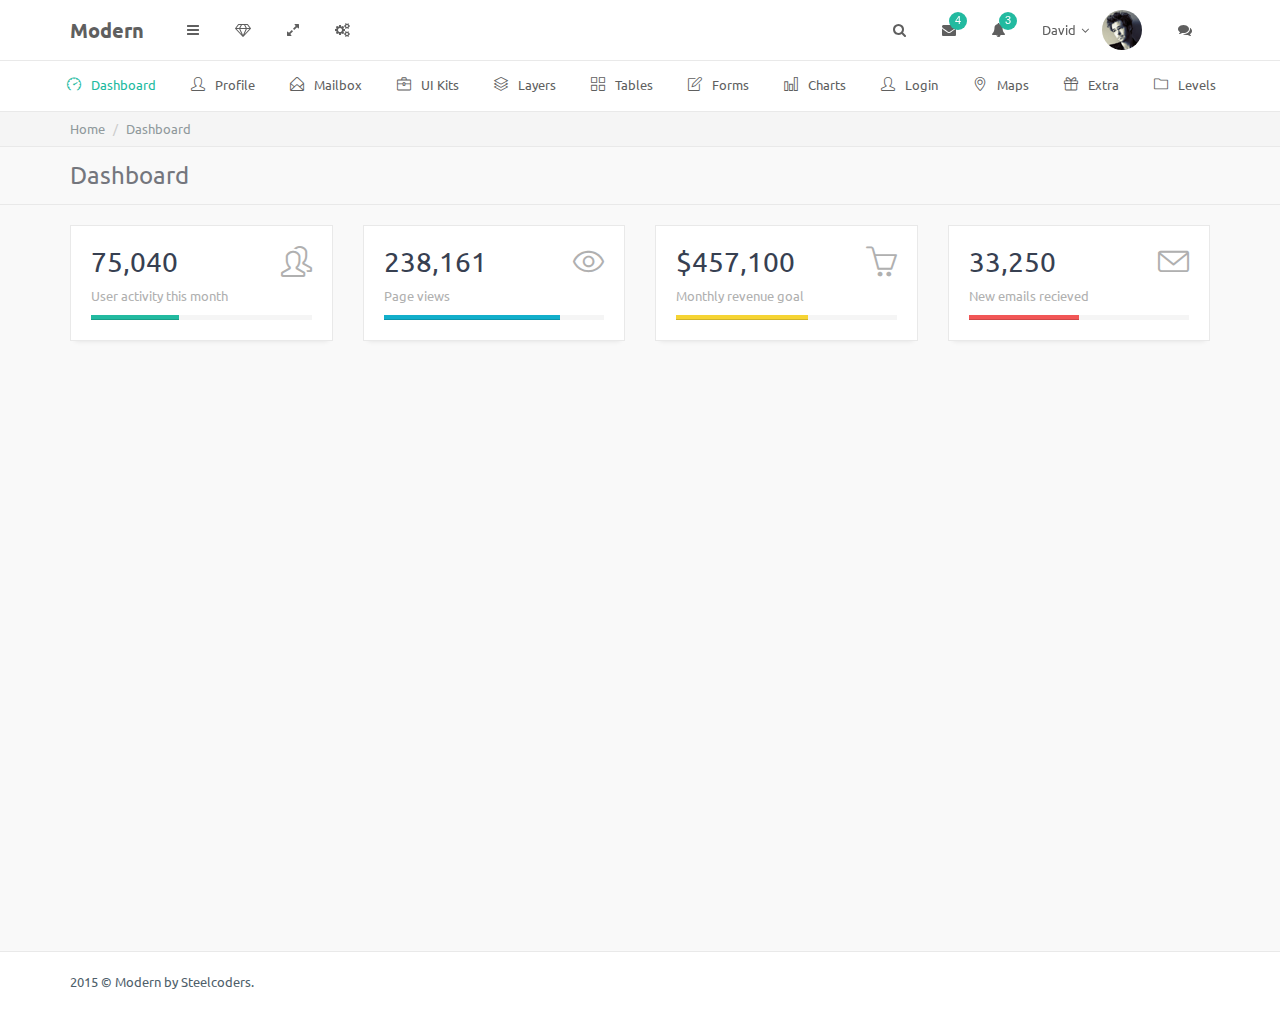
==== index.html @ be9f112f "first commit" ====
<!DOCTYPE html>
<html>
	
<!-- Mirrored from lambdathemes.in/admin2/index.html by HTTrack Website Copier/3.x [XR&CO'2013], Tue, 17 May 2016 01:55:20 GMT -->
<head>
		
		<!-- Title -->
		<title>Modern | Admin Dashboard Template</title>
		
		<meta content="width=device-width, initial-scale=1" name="viewport"/>
		<meta charset="UTF-8">
		<meta name="description" content="Admin Dashboard Template" />
		<meta name="keywords" content="admin,dashboard" />
		<meta name="author" content="Steelcoders" />
		
		<!-- Styles -->
		<link href='http://fonts.googleapis.com/css?family=Ubuntu:300,400,500,700' rel='stylesheet' type='text/css'>
		<link href="assets/plugins/pace-master/themes/blue/pace-theme-flash.css" rel="stylesheet"/>
		<link href="assets/plugins/uniform/css/uniform.default.min.css" rel="stylesheet"/>
		<link href="assets/plugins/bootstrap/css/bootstrap.min.css" rel="stylesheet" type="text/css"/>
		<link href="assets/plugins/fontawesome/css/font-awesome.css" rel="stylesheet" type="text/css"/>
		<link href="assets/plugins/line-icons/simple-line-icons.css" rel="stylesheet" type="text/css"/>	
		<link href="assets/plugins/waves/waves.min.css" rel="stylesheet" type="text/css"/>	
		<link href="assets/plugins/switchery/switchery.min.css" rel="stylesheet" type="text/css"/>
		<link href="assets/plugins/3d-bold-navigation/css/style.css" rel="stylesheet" type="text/css"/>
		<link href="assets/plugins/slidepushmenus/css/component.css" rel="stylesheet" type="text/css"/>	
		<link href="assets/plugins/weather-icons-master/css/weather-icons.min.css" rel="stylesheet" type="text/css"/>	
		<link href="assets/plugins/metrojs/MetroJs.min.css" rel="stylesheet" type="text/css"/>	
		<link href="assets/plugins/toastr/toastr.min.css" rel="stylesheet" type="text/css"/>	
			
		<!-- Theme Styles -->
		<link href="assets/css/modern.min.css" rel="stylesheet" type="text/css"/>
		<link href="assets/css/custom.css" rel="stylesheet" type="text/css"/>
		
		<script src="assets/plugins/3d-bold-navigation/js/modernizr.js"></script>
		
		
		<!-- HTML5 shim and Respond.js for IE8 support of HTML5 elements and media queries -->
		<!-- WARNING: Respond.js doesn't work if you view the page via file:// -->
		<!--[if lt IE 9]>
		<script src="https://oss.maxcdn.com/html5shiv/3.7.2/html5shiv.min.js"></script>
		<script src="https://oss.maxcdn.com/respond/1.4.2/respond.min.js"></script>
		<![endif]-->
		
	</head>
	<body class="page-header-fixed compact-menu page-horizontal-bar">
		<div class="overlay"></div>
		<nav class="cbp-spmenu cbp-spmenu-vertical cbp-spmenu-right" id="cbp-spmenu-s1">
			<h3><span class="pull-left">Chat</span><a href="javascript:void(0);" class="pull-right" id="closeRight"><i class="fa fa-times"></i></a></h3>
			<div class="slimscroll">
				<a href="javascript:void(0);" class="showRight2"><img src="assets/images/avatar2.png" alt=""><span>Sandra smith<small>Hi! How're you?</small></span></a>
				<a href="javascript:void(0);" class="showRight2"><img src="assets/images/avatar3.png" alt=""><span>Amily Lee<small>Hi! How're you?</small></span></a>
				<a href="javascript:void(0);" class="showRight2"><img src="assets/images/avatar4.png" alt=""><span>Christopher Palmer<small>Hi! How're you?</small></span></a>
				<a href="javascript:void(0);" class="showRight2"><img src="assets/images/avatar5.png" alt=""><span>Nick Doe<small>Hi! How're you?</small></span></a>
				<a href="javascript:void(0);" class="showRight2"><img src="assets/images/avatar2.png" alt=""><span>Sandra smith<small>Hi! How're you?</small></span></a>
				<a href="javascript:void(0);" class="showRight2"><img src="assets/images/avatar3.png" alt=""><span>Amily Lee<small>Hi! How're you?</small></span></a>
				<a href="javascript:void(0);" class="showRight2"><img src="assets/images/avatar4.png" alt=""><span>Christopher Palmer<small>Hi! How're you?</small></span></a>
				<a href="javascript:void(0);" class="showRight2"><img src="assets/images/avatar5.png" alt=""><span>Nick Doe<small>Hi! How're you?</small></span></a>
			</div>
		</nav>




		


		<form class="search-form" action="#" method="GET">
			<div class="input-group">
				<input type="text" name="search" class="form-control search-input" placeholder="Search...">
				<span class="input-group-btn">
					<button class="btn btn-default close-search waves-effect waves-button waves-classic" type="button"><i class="fa fa-times"></i></button>
				</span>
			</div><!-- Input Group -->
		</form><!-- Search Form -->
		<main class="page-content content-wrap">

			<!-- Navbar -->
			<div class="navbar">
				<div class="navbar-inner container">
					<div class="sidebar-pusher">
						<a href="javascript:void(0);" class="waves-effect waves-button waves-classic push-sidebar">
							<i class="fa fa-bars"></i>
						</a>
					</div>
					<div class="logo-box">
						<a href="index.html" class="logo-text"><span>Modern</span></a>
					</div><!-- Logo Box -->
					<div class="search-button">
						<a href="javascript:void(0);" class="waves-effect waves-button waves-classic show-search"><i class="fa fa-search"></i></a>
					</div>


					<!-- main nav -->
					<div class="topmenu-outer">
						<div class="top-menu">
							<ul class="nav navbar-nav navbar-left">
								<li>		
									<a href="javascript:void(0);" class="waves-effect waves-button waves-classic sidebar-toggle"><i class="fa fa-bars"></i></a>
								</li>
								<li>
									<a href="#cd-nav" class="waves-effect waves-button waves-classic cd-nav-trigger"><i class="fa fa-diamond"></i></a>
								</li>
								<li>		
									<a href="javascript:void(0);" class="waves-effect waves-button waves-classic toggle-fullscreen"><i class="fa fa-expand"></i></a>
								</li>
								<li class="dropdown">
									<a href="#" class="dropdown-toggle waves-effect waves-button waves-classic" data-toggle="dropdown">
										<i class="fa fa-cogs"></i>
									</a>
									<ul class="dropdown-menu dropdown-md dropdown-list theme-settings" role="menu">
										<li class="li-group">
											<ul class="list-unstyled">
												<li class="no-link" role="presentation">
													Fixed Header 
													<div class="ios-switch pull-right switch-md">
														<input type="checkbox" class="js-switch pull-right fixed-header-check" checked>
													</div>
												</li>
											</ul>
										</li>
										<li class="li-group">
											<ul class="list-unstyled">
												<li class="no-link" role="presentation">
													Fixed Sidebar 
													<div class="ios-switch pull-right switch-md">
														<input type="checkbox" class="js-switch pull-right fixed-sidebar-check">
													</div>
												</li>
												<li class="no-link" role="presentation">
													Toggle Sidebar 
													<div class="ios-switch pull-right switch-md">
														<input type="checkbox" class="js-switch pull-right toggle-sidebar-check">
													</div>
												</li>
												<li class="no-link" role="presentation">
													Compact Menu 
													<div class="ios-switch pull-right switch-md">
														<input type="checkbox" class="js-switch pull-right compact-menu-check" checked>
													</div>
												</li>
											</ul>
										</li>
										<li class="no-link"><button class="btn btn-default reset-options">Reset Options</button></li>
									</ul>
								</li>
							</ul>
							<ul class="nav navbar-nav navbar-right">
								<li>	
									<a href="javascript:void(0);" class="waves-effect waves-button waves-classic show-search"><i class="fa fa-search"></i></a>
								</li>
								<li class="dropdown">
									<a href="#" class="dropdown-toggle waves-effect waves-button waves-classic" data-toggle="dropdown"><i class="fa fa-envelope"></i><span class="badge badge-success pull-right">4</span></a>
									<ul class="dropdown-menu title-caret dropdown-lg" role="menu">
										<li><p class="drop-title">You have 4 new  messages !</p></li>
										<li class="dropdown-menu-list slimscroll messages">
											<ul class="list-unstyled">
												<li>
													<a href="#">
														<div class="msg-img"><div class="online on"></div><img class="img-circle" src="assets/images/avatar2.png" alt=""></div>
														<p class="msg-name">Sandra Smith</p>
														<p class="msg-text">Hey ! I'm working on your project</p>
														<p class="msg-time">3 minutes ago</p>
													</a>
												</li>
												<li>
													<a href="#">
														<div class="msg-img"><div class="online off"></div><img class="img-circle" src="assets/images/avatar4.png" alt=""></div>
														<p class="msg-name">Amily Lee</p>
														<p class="msg-text">Hi David !</p>
														<p class="msg-time">8 minutes ago</p>
													</a>
												</li>
												<li>
													<a href="#">
														<div class="msg-img"><div class="online off"></div><img class="img-circle" src="assets/images/avatar3.png" alt=""></div>
														<p class="msg-name">Christopher Palmer</p>
														<p class="msg-text">See you soon !</p>
														<p class="msg-time">56 minutes ago</p>
													</a>
												</li>
												<li>
													<a href="#">
														<div class="msg-img"><div class="online on"></div><img class="img-circle" src="assets/images/avatar5.png" alt=""></div>
														<p class="msg-name">Nick Doe</p>
														<p class="msg-text">Nice to meet you</p>
														<p class="msg-time">2 hours ago</p>
													</a>
												</li>
												<li>
													<a href="#">
														<div class="msg-img"><div class="online on"></div><img class="img-circle" src="assets/images/avatar2.png" alt=""></div>
														<p class="msg-name">Sandra Smith</p>
														<p class="msg-text">Hey ! I'm working on your project</p>
														<p class="msg-time">5 hours ago</p>
													</a>
												</li>
												<li>
													<a href="#">
														<div class="msg-img"><div class="online off"></div><img class="img-circle" src="assets/images/avatar4.png" alt=""></div>
														<p class="msg-name">Amily Lee</p>
														<p class="msg-text">Hi David !</p>
														<p class="msg-time">9 hours ago</p>
													</a>
												</li>
											</ul>
										</li>
										<li class="drop-all"><a href="#" class="text-center">All Messages</a></li>
									</ul>
								</li>
								<li class="dropdown">
									<a href="#" class="dropdown-toggle waves-effect waves-button waves-classic" data-toggle="dropdown"><i class="fa fa-bell"></i><span class="badge badge-success pull-right">3</span></a>
									<ul class="dropdown-menu title-caret dropdown-lg" role="menu">
										<li><p class="drop-title">You have 3 pending tasks !</p></li>
										<li class="dropdown-menu-list slimscroll tasks">
											<ul class="list-unstyled">
												<li>
													<a href="#">
														<div class="task-icon badge badge-success"><i class="icon-user"></i></div>
														<span class="badge badge-roundless badge-default pull-right">1min ago</span>
														<p class="task-details">New user registered.</p>
													</a>
												</li>
												<li>
													<a href="#">
														<div class="task-icon badge badge-danger"><i class="icon-energy"></i></div>
														<span class="badge badge-roundless badge-default pull-right">24min ago</span>
														<p class="task-details">Database error.</p>
													</a>
												</li>
												<li>
													<a href="#">
														<div class="task-icon badge badge-info"><i class="icon-heart"></i></div>
														<span class="badge badge-roundless badge-default pull-right">1h ago</span>
														<p class="task-details">Reached 24k likes</p>
													</a>
												</li>
											</ul>
										</li>
										<li class="drop-all"><a href="#" class="text-center">All Tasks</a></li>
									</ul>
								</li>
								<li class="dropdown">
									<a href="#" class="dropdown-toggle waves-effect waves-button waves-classic" data-toggle="dropdown">
										<span class="user-name">David<i class="fa fa-angle-down"></i></span>
										<img class="img-circle avatar" src="assets/images/avatar1.png" width="40" height="40" alt="">
									</a>
									<ul class="dropdown-menu dropdown-list" role="menu">
										<li role="presentation"><a href="profile.html"><i class="fa fa-user"></i>Profile</a></li>
										<li role="presentation"><a href="calendar.html"><i class="fa fa-calendar"></i>Calendar</a></li>
										<li role="presentation"><a href="inbox.html"><i class="fa fa-envelope"></i>Inbox<span class="badge badge-success pull-right">4</span></a></li>
										<li role="presentation" class="divider"></li>
										<li role="presentation"><a href="lock-screen.html"><i class="fa fa-lock"></i>Lock screen</a></li>
										<li role="presentation"><a href="login.html"><i class="fa fa-sign-out m-r-xs"></i>Log out</a></li>
									</ul>
								</li>
								<li>
									<a href="javascript:void(0);" class="waves-effect waves-button waves-classic" id="showRight">
										<i class="fa fa-comments"></i>
									</a>
								</li>
							</ul><!-- Nav -->
						</div><!-- Top Menu -->
					</div>
					<!-- main nav -->

				</div>
			</div>
			<!-- Navbar -->


			<!-- side navbar -->
			<div class="page-sidebar sidebar horizontal-bar">
				<div class="page-sidebar-inner">
					<ul class="menu accordion-menu">
						<li class="nav-heading"><span>Navigation</span></li>
						<li class="active"><a href="index.html"><span class="menu-icon icon-speedometer"></span><p>Dashboard</p></a></li>
						<li><a href="profile.html"><span class="menu-icon icon-user"></span><p>Profile</p></a></li>
						<li class="droplink"><a href="#"><span class="menu-icon icon-envelope-open"></span><p>Mailbox</p><span class="arrow"></span></a>
							<ul class="sub-menu">
								<li><a href="inbox.html">Inbox</a></li>
								<li><a href="message-view.html">View Message</a></li>
								<li><a href="compose.html">Compose</a></li>
							</ul>
						</li>
						<li class="nav-heading"><span>Features</span></li>
						<li class="droplink"><a href="#"><span class="menu-icon icon-briefcase"></span><p>UI Kits</p><span class="arrow"></span></a>
							<ul class="sub-menu">
								<li><a href="ui-alerts.html">Alerts</a></li>
								<li><a href="ui-buttons.html">Buttons</a></li>
								<li><a href="ui-icons.html">Icons</a></li>
								<li><a href="ui-typography.html">Typography</a></li>
								<li><a href="ui-notifications.html">Notifications</a></li>
								<li><a href="ui-grid.html">Grid</a></li>
								<li><a href="ui-tabs-accordions.html">Tabs &amp; Accordions</a></li>
								<li><a href="ui-modals.html">Modals</a></li>
								<li><a href="ui-panels.html">Panels</a></li>
								<li><a href="ui-progress.html">Progress Bars</a></li>
								<li><a href="ui-sliders.html">Sliders</a></li>
								<li><a href="ui-nestable.html">Nestable</a></li>
								<li><a href="ui-tree-view.html">Tree View</a></li>
							</ul>
						</li>
						<li class="droplink"><a href="#"><span class="menu-icon icon-layers"></span><p>Layers</p><span class="arrow"></span></a>
							<ul class="sub-menu">
								<li><a href="layout-blank.html">Blank Page</a></li>
								<li><a href="layout-fixed-sidebar.html">Fixed Menu</a></li>
								<li><a href="layout-static-header.html">Static Header</a></li>
								<li><a href="layout-collapsed-sidebar.html">Collapsed Sidebar</a></li>
								<li><a href="layout-large-menu.html">Large Menu</a></li>
							</ul>
						</li>
						<li class="droplink"><a href="#"><span class="menu-icon icon-grid"></span><p>Tables</p><span class="arrow"></span></a>
							<ul class="sub-menu">
								<li><a href="table-static.html">Static Tables</a></li>
								<li><a href="table-responsive.html">Responsive Tables</a></li>
								<li><a href="table-data.html">Data Tables</a></li>
							</ul>
						</li>
						<li class="droplink"><a href="#"><span class="menu-icon icon-note"></span><p>Forms</p><span class="arrow"></span></a>
							<ul class="sub-menu">
								<li><a href="form-elements.html">Form Elements</a></li>
								<li><a href="form-wizard.html">Form Wizard</a></li>
								<li><a href="form-upload.html">File Upload</a></li>
								<li><a href="form-image-crop.html">Image Crop</a></li>
								<li><a href="form-image-zoom.html">Image Zoom</a></li>
								<li><a href="form-select2.html">Select2</a></li>
								<li><a href="form-x-editable.html">X-editable</a></li>
							</ul>
						</li>
						<li class="droplink"><a href="#"><span class="menu-icon icon-bar-chart"></span><p>Charts</p><span class="arrow"></span></a>
							<ul class="sub-menu">
								<li><a href="charts-sparkline.html">Sparkline</a></li>
								<li><a href="charts-rickshaw.html">Rickshaw</a></li>
								<li><a href="charts-morris.html">Morris</a></li>
								<li><a href="charts-flotchart.html">Flotchart</a></li>
								<li><a href="charts-chartjs.html">Chart.js</a></li>
							</ul>
						</li>
						<li class="droplink"><a href="#"><span class="menu-icon icon-user"></span><p>Login</p><span class="arrow"></span></a>
							<ul class="sub-menu">
								<li><a href="login.html">Login Form</a></li>
								<li><a href="login-alt.html">Login Alt</a></li>
								<li><a href="register.html">Register Form</a></li>
								<li><a href="register-alt.html">Register Alt</a></li>
								<li><a href="forgot.html">Forgot Password</a></li>
								<li><a href="lock-screen.html">Lock Screen</a></li>
							</ul>
						</li>
						<li class="droplink"><a href="#"><span class="menu-icon icon-pointer"></span><p>Maps</p><span class="arrow"></span></a>
							<ul class="sub-menu">
								<li><a href="maps-google.html">Google Maps</a></li>
								<li><a href="maps-vector.html">Vector Maps</a></li>
							</ul>
						</li>
						<li class="droplink"><a href="#"><span class="menu-icon icon-present"></span><p>Extra</p><span class="arrow"></span></a>
							<ul class="sub-menu">
								<li><a href="404.html">404 Page</a></li>
								<li><a href="500.html">500 Page</a></li>
								<li><a href="invoice.html">Invoice</a></li>
								<li><a href="calendar.html">Calendar</a></li>
								<li><a href="faq.html">FAQ</a></li>
								<li><a href="todo.html">Todo</a></li>
								<li><a href="pricing-tables.html">Pricing Tables</a></li>
								<li><a href="shop.html">Shop</a></li>
								<li><a href="gallery.html">Gallery</a></li>
								<li><a href="timeline.html">Timeline</a></li>
								<li><a href="search.html">Search Results</a></li>
								<li><a href="coming-soon.html">Coming Soon</a></li>
								<li><a href="contact.html">Contact</a></li>
							</ul>
						</li>
						<li class="droplink"><a href="#"><span class="menu-icon icon-folder"></span><p>Levels</p><span class="arrow"></span></a>
							<ul class="sub-menu">
								<li class="droplink"><a href="#"><p>Level 1.1</p><span class="arrow"></span></a>
									<ul class="sub-menu">
										<li class="droplink"><a href="#"><p>Level 2.1</p><span class="arrow"></span></a>
											<ul class="sub-menu">
												<li><a href="#">Level 3.1</a></li>
											</ul>
										</li>
										<li><a href="#">Level 2.2</a></li>
									</ul>
								</li>
								<li><a href="#">Level 1.2</a></li>
							</ul>
						</li>
					</ul>
				</div>
				<!-- Page Sidebar Inner -->
			</div>
			<!-- side navbar -->


			<!-- Page Sidebar -->
			<div class="page-inner">
				<div class="page-breadcrumb">
					<ol class="breadcrumb container">
						<li><a href="index.html">Home</a></li>
						<li class="active">Dashboard</li>
					</ol>
				</div>
				<div class="page-title">
					<div class="container">
						<h3>Dashboard</h3>
					</div>
				</div>
			<!-- Page Sidebar -->


			<!-- Main Wrapper -->
			<!-- Dashbord 4 rows content -->
			<div id="main-wrapper" class="container">
				<div class="row">
					<div class="col-lg-3 col-md-6">
						<div class="panel info-box panel-white">
							<div class="panel-body">
								<div class="info-box-stats">
									<p class="counter">107,200</p>
									<span class="info-box-title">User activity this month</span>
								</div>
								<div class="info-box-icon">
									<i class="icon-users"></i>
								</div>
								<div class="info-box-progress">
									<div class="progress progress-xs progress-squared bs-n">
										<div class="progress-bar progress-bar-success" role="progressbar" aria-valuenow="40" aria-valuemin="0" aria-valuemax="100" style="width: 40%">
										</div>
									</div>
								</div>
							</div>
						</div>
					</div>
					<div class="col-lg-3 col-md-6">
						<div class="panel info-box panel-white">
							<div class="panel-body">
								<div class="info-box-stats">
									<p class="counter">340,230</p>
									<span class="info-box-title">Page views</span>
								</div>
								<div class="info-box-icon">
									<i class="icon-eye"></i>
								</div>
								<div class="info-box-progress">
									<div class="progress progress-xs progress-squared bs-n">
										<div class="progress-bar progress-bar-info" role="progressbar" aria-valuenow="80" aria-valuemin="0" aria-valuemax="100" style="width: 80%">
										</div>
									</div>
								</div>
							</div>
						</div>
					</div>
					<div class="col-lg-3 col-md-6">
						<div class="panel info-box panel-white">
							<div class="panel-body">
								<div class="info-box-stats">
									<p>$<span class="counter">653,000</span></p>
									<span class="info-box-title">Monthly revenue goal</span>
								</div>
								<div class="info-box-icon">
									<i class="icon-basket"></i>
								</div>
								<div class="info-box-progress">
									<div class="progress progress-xs progress-squared bs-n">
										<div class="progress-bar progress-bar-warning" role="progressbar" aria-valuenow="60" aria-valuemin="0" aria-valuemax="100" style="width: 60%">
										</div>
									</div>
								</div>
							</div>
						</div>
					</div>
					<div class="col-lg-3 col-md-6">
						<div class="panel info-box panel-white">
							<div class="panel-body">
								<div class="info-box-stats">
									<p class="counter">47,500</p>
									<span class="info-box-title">New emails recieved</span>
								</div>
								<div class="info-box-icon">
									<i class="icon-envelope"></i>
								</div>
								<div class="info-box-progress">
									<div class="progress progress-xs progress-squared bs-n">
										<div class="progress-bar progress-bar-danger" role="progressbar" aria-valuenow="50" aria-valuemin="0" aria-valuemax="100" style="width: 50%">
										</div>
									</div>
								</div>
							</div>
						</div>
					</div>
				</div>
			</div>
			<!-- Dashbord 4 rows content -->
			<!-- Main Wrapper -->



			<!-- <footer></footer> -->
			<div class="page-footer">
				<div class="container">
					<p class="no-s">2015 &copy; Modern by Steelcoders.</p>
				</div>
			</div>
			<!-- footer -->

			</div>
			<!-- Page Inner -->
			</main>
			<!-- Page Content -->


	

		<!-- Javascripts -->
		<script src="assets/plugins/jquery/jquery-2.1.4.min.js"></script>
		<script src="assets/plugins/jquery-ui/jquery-ui.min.js"></script>
		<script src="assets/plugins/pace-master/pace.min.js"></script>
		<script src="assets/plugins/jquery-blockui/jquery.blockui.js"></script>
		<script src="assets/plugins/bootstrap/js/bootstrap.min.js"></script>
		<script src="assets/plugins/jquery-slimscroll/jquery.slimscroll.min.js"></script>
		<script src="assets/plugins/switchery/switchery.min.js"></script>
		<script src="assets/plugins/uniform/jquery.uniform.min.js"></script>
		<script src="assets/plugins/classie/classie.js"></script>
		<script src="assets/plugins/waves/waves.min.js"></script>
		<script src="assets/plugins/3d-bold-navigation/js/main.js"></script>
		<script src="assets/plugins/waypoints/jquery.waypoints.min.js"></script>
		<script src="assets/plugins/jquery-counterup/jquery.counterup.min.js"></script>
		<script src="assets/plugins/toastr/toastr.min.js"></script>
		<script src="assets/plugins/flot/jquery.flot.min.js"></script>
		<script src="assets/plugins/flot/jquery.flot.time.min.js"></script>
		<script src="assets/plugins/flot/jquery.flot.symbol.min.js"></script>
		<script src="assets/plugins/flot/jquery.flot.resize.min.js"></script>
		<script src="assets/plugins/flot/jquery.flot.tooltip.min.js"></script>
		<script src="assets/plugins/curvedlines/curvedLines.js"></script>
		<script src="assets/plugins/metrojs/MetroJs.min.js"></script>
		<script src="assets/js/modern.min.js"></script>
		<script src="assets/js/pages/dashboard.js"></script>
		
	</body>

<!-- Mirrored from lambdathemes.in/admin2/index.html by HTTrack Website Copier/3.x [XR&CO'2013], Tue, 17 May 2016 01:56:05 GMT -->
</html>
---- assets/plugins/pace-master/themes/blue/pace-theme-flash.css ----
/* This is a compiled file, you should be editing the file in the templates directory */
.pace {
  -webkit-pointer-events: none;
  pointer-events: none;
  -webkit-user-select: none;
  -moz-user-select: none;
  user-select: none;
}

.pace-inactive {
  display: none;
}

.pace .pace-progress {
  background: #2299dd;
  position: fixed;
  z-index: 2000;
  top: 0;
  right: 100%;
  width: 100%;
  height: 2px;
}

.pace .pace-progress-inner {
  display: block;
  position: absolute;
  right: 0px;
  width: 100px;
  height: 100%;
  box-shadow: 0 0 10px #2299dd, 0 0 5px #2299dd;
  opacity: 1.0;
  -webkit-transform: rotate(3deg) translate(0px, -4px);
  -moz-transform: rotate(3deg) translate(0px, -4px);
  -ms-transform: rotate(3deg) translate(0px, -4px);
  -o-transform: rotate(3deg) translate(0px, -4px);
  transform: rotate(3deg) translate(0px, -4px);
}

.pace .pace-activity {
  display: block;
  position: fixed;
  z-index: 2000;
  top: 15px;
  right: 15px;
  width: 14px;
  height: 14px;
  border: solid 2px transparent;
  border-top-color: #2299dd;
  border-left-color: #2299dd;
  border-radius: 10px;
  -webkit-animation: pace-spinner 400ms linear infinite;
  -moz-animation: pace-spinner 400ms linear infinite;
  -ms-animation: pace-spinner 400ms linear infinite;
  -o-animation: pace-spinner 400ms linear infinite;
  animation: pace-spinner 400ms linear infinite;
}

@-webkit-keyframes pace-spinner {
  0% { -webkit-transform: rotate(0deg); transform: rotate(0deg); }
  100% { -webkit-transform: rotate(360deg); transform: rotate(360deg); }
}
@-moz-keyframes pace-spinner {
  0% { -moz-transform: rotate(0deg); transform: rotate(0deg); }
  100% { -moz-transform: rotate(360deg); transform: rotate(360deg); }
}
@-o-keyframes pace-spinner {
  0% { -o-transform: rotate(0deg); transform: rotate(0deg); }
  100% { -o-transform: rotate(360deg); transform: rotate(360deg); }
}
@-ms-keyframes pace-spinner {
  0% { -ms-transform: rotate(0deg); transform: rotate(0deg); }
  100% { -ms-transform: rotate(360deg); transform: rotate(360deg); }
}
@keyframes pace-spinner {
  0% { transform: rotate(0deg); transform: rotate(0deg); }
  100% { transform: rotate(360deg); transform: rotate(360deg); }
}
---- assets/plugins/uniform/css/uniform.default.min.css ----
div.selector,div.selector span,div.checker span,div.radio span,div.uploader,div.uploader span.action,div.button,div.button span{background-image:url("../images/sprite.png");background-repeat:no-repeat;-webkit-font-smoothing:antialiased}div.selector,div.checker,div.button,div.radio,div.uploader{display:-moz-inline-box;display:inline-block;*display:inline;zoom:1;vertical-align:middle}div.selector:focus,div.checker:focus,div.button:focus,div.radio:focus,div.uploader:focus{outline:0}div.selector,div.selector *,div.radio,div.radio *,div.checker,div.checker *,div.uploader,div.uploader *,div.button,div.button *{margin:0;padding:0}.highContrastDetect{background:url("../images/bg-input.png") repeat-x 0 0;width:0px;height:0px}input.uniform-input,select.uniform-multiselect,textarea.uniform{padding:3px;background:url("../images/bg-input.png") repeat-x 0 0;outline:0}input.uniform-input.active,select.uniform-multiselect.active,textarea.uniform.active{background:url("../images/bg-input-focus.png") repeat-x 0 0}div.checker input,input[type="search"],input[type="search"]:active{-moz-appearance:none;-webkit-appearance:none}div.selector{background-position:0 -130px;line-height:26px;height:26px;padding:0 0 0 10px;position:relative;overflow:hidden}div.selector span{text-overflow:ellipsis;display:block;overflow:hidden;white-space:nowrap;background-position:right 0;height:26px;line-height:26px;padding-right:25px;cursor:pointer;width:100%;display:block}div.selector.fixedWidth{width:190px}div.selector.fixedWidth span{width:155px}div.selector select{opacity:0;filter:alpha(opacity=0);-moz-opacity:0;border:none;background:none;position:absolute;height:22px;top:2px;left:0px;width:100%}div.selector.active{background-position:0 -156px}div.selector.active span{background-position:right -26px}div.selector.hover,div.selector.focus{background-position:0 -182px}div.selector.hover span,div.selector.focus span{background-position:right -52px}div.selector.hover.active,div.selector.focus.active{background-position:0 -208px}div.selector.hover.active span,div.selector.focus.active span{background-position:right -78px}div.selector.disabled,div.selector.disabled.active{background-position:0 -234px}div.selector.disabled span,div.selector.disabled.active span{background-position:right -104px}div.checker{position:relative}div.checker,div.checker span,div.checker input{width:19px;height:19px}div.checker span{display:-moz-inline-box;display:inline-block;*display:inline;zoom:1;text-align:center;background-position:0 -260px}div.checker span.checked{background-position:-76px -260px}div.checker input{opacity:0;filter:alpha(opacity=0);-moz-opacity:0;border:none;background:none;display:-moz-inline-box;display:inline-block;*display:inline;zoom:1}div.checker.active span{background-position:-19px -260px}div.checker.active span.checked{background-position:-95px -260px}div.checker.hover span,div.checker.focus span{background-position:-38px -260px}div.checker.hover span.checked,div.checker.focus span.checked{background-position:-114px -260px}div.checker.hover.active span,div.checker.focus.active span{background-position:-57px -260px}div.checker.hover.active span.checked,div.checker.focus.active span.checked{background-position:-133px -260px}div.checker.disabled,div.checker.disabled.active{background-position:-152px -260px}div.checker.disabled span.checked,div.checker.disabled.active span.checked{background-position:-171px -260px}div.radio{position:relative}div.radio,div.radio span,div.radio input{width:18px;height:18px}div.radio span{display:-moz-inline-box;display:inline-block;*display:inline;zoom:1;text-align:center;background-position:0 -279px}div.radio span.checked{background-position:-72px -279px}div.radio input{opacity:0;filter:alpha(opacity=0);-moz-opacity:0;border:none;background:none;display:-moz-inline-box;display:inline-block;*display:inline;zoom:1;text-align:center}div.radio.active span{background-position:-18px -18px -279px}div.radio.active span.checked{background-position:-90px -279px}div.radio.hover span,div.radio.focus span{background-position:-36px -36px -279px}div.radio.hover span.checked,div.radio.focus span.checked{background-position:-108px -279px}div.radio.hover.active span,div.radio.focus.active span{background-position:-54px -279px}div.radio.hover.active span.checked,div.radio.focus.active span.checked{background-position:-126px -279px}div.radio.disabled span,div.radio.disabled.active span{background-position:-144px -279px}div.radio.disabled span.checked,div.radio.disabled.active span.checked{background-position:-162px -279px}div.uploader{background-position:0 -297px;height:28px;width:190px;cursor:pointer;position:relative;overflow:hidden}div.uploader span.action{background-position:right -409px;height:28px;line-height:28px;width:82px;text-align:center;float:left;display:inline;overflow:hidden;cursor:pointer}div.uploader span.filename{text-overflow:ellipsis;display:block;overflow:hidden;white-space:nowrap;float:left;cursor:default;height:24px;margin:2px 0 2px 2px;line-height:24px;width:85px;padding:0 10px}div.uploader input{opacity:0;filter:alpha(opacity=0);-moz-opacity:0;border:none;background:none;position:absolute;top:0;right:0;float:right;cursor:default;width:100%;height:100%}div.uploader.active span.action{background-position:right -465px}div.uploader.hover,div.uploader.focus{background-position:0 -353px}div.uploader.hover span.action,div.uploader.focus span.action{background-position:right -437px}div.uploader.hover.active span.action,div.uploader.focus.active span.action{background-position:right -493px}div.uploader.disabled,div.uploader.disabled.active{background-position:0 -325px}div.uploader.disabled span.action,div.uploader.disabled.active span.action{background-position:right -381px}div.button{background-position:0 -641px;height:30px;cursor:pointer;position:relative}div.button a,div.button button,div.button input{opacity:0.01;filter:alpha(opacity=1);-moz-opacity:0.01;display:block;top:0;left:0;right:0;bottom:0;position:absolute}div.button span{display:-moz-inline-box;display:inline-block;*display:inline;zoom:1;line-height:22px;text-align:center;background-position:right -521px;height:22px;margin-left:13px;padding:8px 15px 0 2px}div.button.active{background-position:0 -671px}div.button.active span{background-position:right -551px;cursor:default}div.button.hover,div.button.focus{background-position:0 -701px}div.button.hover span,div.button.focus span{background-position:right -581px}div.button.disabled,div.button.disabled.active{background-position:0 -731px}div.button.disabled span,div.button.disabled.active span{background-position:right -611px;cursor:default}input.uniform-input,select.uniform-multiselect,textarea.uniform{font-size:12px;font-family:"Helvetica Neue",Arial,Helvetica,sans-serif;font-weight:normal;color:#777;border-top:solid 1px #aaa;border-left:solid 1px #aaa;border-bottom:solid 1px #ccc;border-right:solid 1px #ccc;-webkit-border-radius:3px;-moz-border-radius:3px;border-radius:3px}input.uniform-input.hover,input.uniform-input.focus,select.uniform-multiselect.hover,select.uniform-multiselect.focus,textarea.uniform.hover,textarea.uniform.focus{-webkit-box-shadow:0px 0px 4px rgba(0,0,0,0.3);-moz-box-shadow:0px 0px 4px rgba(0,0,0,0.3);box-shadow:0px 0px 4px rgba(0,0,0,0.3);border-color:#999}div.button span{font-weight:bold;font-family:"Helvetica Neue",Arial,Helvetica,sans-serif;font-size:12px;letter-spacing:1px;text-transform:uppercase}div.button.hover span,div.button.focus span{color:#555}div.button.disabled span,div.button.disabled.active span{color:#bbb}div.selector{font-size:12px}div.selector span{color:#666;text-shadow:0 1px 0 #fff}div.selector select{font-family:"Helvetica Neue",Arial,Helvetica,sans-serif;font-size:12px}div.selector.disabled span,div.selector.disabled.active span{color:#bbb}div.checker{margin-right:5px}div.radio{margin-right:3px}div.uploader span.action{text-shadow:#fff 0px 1px 0px;background-color:#fff;font-size:11px;font-weight:bold}div.uploader span.filename{color:#777;border-right:solid 1px #bbb;font-size:11px}div.uploader.disabled span.action,div.uploader.disabled.active span.action{color:#aaa}div.uploader.disabled span.filename,div.uploader.disabled.active span.filename{border-color:#ddd;color:#aaa}input.uniform-input,input.uniform-input:focus{background-color:#fff}
---- assets/plugins/line-icons/simple-line-icons.css ----
@font-face {
	font-family: 'Simple-Line-Icons';
	src:url('fonts/Simple-Line-Icons.eot');
	src:url('fonts/Simple-Line-Iconsd41d.eot?#iefix') format('embedded-opentype'),
		url('fonts/Simple-Line-Icons.woff') format('woff'),
		url('fonts/Simple-Line-Icons.ttf') format('truetype'),
		url('fonts/Simple-Line-Icons.svg#Simple-Line-Icons') format('svg');
	font-weight: normal;
	font-style: normal;
}

/* Use the following CSS code if you want to use data attributes for inserting your icons */
[data-icon]:before {
	font-family: 'Simple-Line-Icons';
	content: attr(data-icon);
	speak: none;
	font-weight: normal;
	font-variant: normal;
	text-transform: none;
	line-height: 1;
	-webkit-font-smoothing: antialiased;
	-moz-osx-font-smoothing: grayscale;
}

/* Use the following CSS code if you want to have a class per icon */
/*
Instead of a list of all class selectors,
you can use the generic selector below, but it's slower:
[class*="icon-"] {
*/
.icon-user-female, .icon-user-follow, .icon-user-following, .icon-user-unfollow, .icon-trophy, .icon-screen-smartphone, .icon-screen-desktop, .icon-plane, .icon-notebook, .icon-moustache, .icon-mouse, .icon-magnet, .icon-energy, .icon-emoticon-smile, .icon-disc, .icon-cursor-move, .icon-crop, .icon-credit-card, .icon-chemistry, .icon-user, .icon-speedometer, .icon-social-youtube, .icon-social-twitter, .icon-social-tumblr, .icon-social-facebook, .icon-social-dropbox, .icon-social-dribbble, .icon-shield, .icon-screen-tablet, .icon-magic-wand, .icon-hourglass, .icon-graduation, .icon-ghost, .icon-game-controller, .icon-fire, .icon-eyeglasses, .icon-envelope-open, .icon-envelope-letter, .icon-bell, .icon-badge, .icon-anchor, .icon-wallet, .icon-vector, .icon-speech, .icon-puzzle, .icon-printer, .icon-present, .icon-playlist, .icon-pin, .icon-picture, .icon-map, .icon-layers, .icon-handbag, .icon-globe-alt, .icon-globe, .icon-frame, .icon-folder-alt, .icon-film, .icon-feed, .icon-earphones-alt, .icon-earphones, .icon-drop, .icon-drawer, .icon-docs, .icon-directions, .icon-direction, .icon-diamond, .icon-cup, .icon-compass, .icon-call-out, .icon-call-in, .icon-call-end, .icon-calculator, .icon-bubbles, .icon-briefcase, .icon-book-open, .icon-basket-loaded, .icon-basket, .icon-bag, .icon-action-undo, .icon-action-redo, .icon-wrench, .icon-umbrella, .icon-trash, .icon-tag, .icon-support, .icon-size-fullscreen, .icon-size-actual, .icon-shuffle, .icon-share-alt, .icon-share, .icon-rocket, .icon-question, .icon-pie-chart, .icon-pencil, .icon-note, .icon-music-tone-alt, .icon-music-tone, .icon-microphone, .icon-loop, .icon-logout, .icon-login, .icon-list, .icon-like, .icon-home, .icon-grid, .icon-graph, .icon-equalizer, .icon-dislike, .icon-cursor, .icon-control-start, .icon-control-rewind, .icon-control-play, .icon-control-pause, .icon-control-forward, .icon-control-end, .icon-calendar, .icon-bulb, .icon-bar-chart, .icon-arrow-up, .icon-arrow-right, .icon-arrow-left, .icon-arrow-down, .icon-ban, .icon-bubble, .icon-camcorder, .icon-camera, .icon-check, .icon-clock, .icon-close, .icon-cloud-download, .icon-cloud-upload, .icon-doc, .icon-envelope, .icon-eye, .icon-flag, .icon-folder, .icon-heart, .icon-info, .icon-key, .icon-link, .icon-lock, .icon-lock-open, .icon-magnifier, .icon-magnifier-add, .icon-magnifier-remove, .icon-paper-clip, .icon-paper-plane, .icon-plus, .icon-pointer, .icon-power, .icon-refresh, .icon-reload, .icon-settings, .icon-star, .icon-symbol-female, .icon-symbol-male, .icon-target, .icon-volume-1, .icon-volume-2, .icon-volume-off, .icon-users {
	font-family: 'Simple-Line-Icons';
	speak: none;
	font-style: normal;
	font-weight: normal;
	font-variant: normal;
	text-transform: none;
	line-height: 1;
	-webkit-font-smoothing: antialiased;
}
.icon-user-female:before {
	content: "\e000";
}
.icon-user-follow:before {
	content: "\e002";
}
.icon-user-following:before {
	content: "\e003";
}
.icon-user-unfollow:before {
	content: "\e004";
}
.icon-trophy:before {
	content: "\e006";
}
.icon-screen-smartphone:before {
	content: "\e010";
}
.icon-screen-desktop:before {
	content: "\e011";
}
.icon-plane:before {
	content: "\e012";
}
.icon-notebook:before {
	content: "\e013";
}
.icon-moustache:before {
	content: "\e014";
}
.icon-mouse:before {
	content: "\e015";
}
.icon-magnet:before {
	content: "\e016";
}
.icon-energy:before {
	content: "\e020";
}
.icon-emoticon-smile:before {
	content: "\e021";
}
.icon-disc:before {
	content: "\e022";
}
.icon-cursor-move:before {
	content: "\e023";
}
.icon-crop:before {
	content: "\e024";
}
.icon-credit-card:before {
	content: "\e025";
}
.icon-chemistry:before {
	content: "\e026";
}
.icon-user:before {
	content: "\e005";
}
.icon-speedometer:before {
	content: "\e007";
}
.icon-social-youtube:before {
	content: "\e008";
}
.icon-social-twitter:before {
	content: "\e009";
}
.icon-social-tumblr:before {
	content: "\e00a";
}
.icon-social-facebook:before {
	content: "\e00b";
}
.icon-social-dropbox:before {
	content: "\e00c";
}
.icon-social-dribbble:before {
	content: "\e00d";
}
.icon-shield:before {
	content: "\e00e";
}
.icon-screen-tablet:before {
	content: "\e00f";
}
.icon-magic-wand:before {
	content: "\e017";
}
.icon-hourglass:before {
	content: "\e018";
}
.icon-graduation:before {
	content: "\e019";
}
.icon-ghost:before {
	content: "\e01a";
}
.icon-game-controller:before {
	content: "\e01b";
}
.icon-fire:before {
	content: "\e01c";
}
.icon-eyeglasses:before {
	content: "\e01d";
}
.icon-envelope-open:before {
	content: "\e01e";
}
.icon-envelope-letter:before {
	content: "\e01f";
}
.icon-bell:before {
	content: "\e027";
}
.icon-badge:before {
	content: "\e028";
}
.icon-anchor:before {
	content: "\e029";
}
.icon-wallet:before {
	content: "\e02a";
}
.icon-vector:before {
	content: "\e02b";
}
.icon-speech:before {
	content: "\e02c";
}
.icon-puzzle:before {
	content: "\e02d";
}
.icon-printer:before {
	content: "\e02e";
}
.icon-present:before {
	content: "\e02f";
}
.icon-playlist:before {
	content: "\e030";
}
.icon-pin:before {
	content: "\e031";
}
.icon-picture:before {
	content: "\e032";
}
.icon-map:before {
	content: "\e033";
}
.icon-layers:before {
	content: "\e034";
}
.icon-handbag:before {
	content: "\e035";
}
.icon-globe-alt:before {
	content: "\e036";
}
.icon-globe:before {
	content: "\e037";
}
.icon-frame:before {
	content: "\e038";
}
.icon-folder-alt:before {
	content: "\e039";
}
.icon-film:before {
	content: "\e03a";
}
.icon-feed:before {
	content: "\e03b";
}
.icon-earphones-alt:before {
	content: "\e03c";
}
.icon-earphones:before {
	content: "\e03d";
}
.icon-drop:before {
	content: "\e03e";
}
.icon-drawer:before {
	content: "\e03f";
}
.icon-docs:before {
	content: "\e040";
}
.icon-directions:before {
	content: "\e041";
}
.icon-direction:before {
	content: "\e042";
}
.icon-diamond:before {
	content: "\e043";
}
.icon-cup:before {
	content: "\e044";
}
.icon-compass:before {
	content: "\e045";
}
.icon-call-out:before {
	content: "\e046";
}
.icon-call-in:before {
	content: "\e047";
}
.icon-call-end:before {
	content: "\e048";
}
.icon-calculator:before {
	content: "\e049";
}
.icon-bubbles:before {
	content: "\e04a";
}
.icon-briefcase:before {
	content: "\e04b";
}
.icon-book-open:before {
	content: "\e04c";
}
.icon-basket-loaded:before {
	content: "\e04d";
}
.icon-basket:before {
	content: "\e04e";
}
.icon-bag:before {
	content: "\e04f";
}
.icon-action-undo:before {
	content: "\e050";
}
.icon-action-redo:before {
	content: "\e051";
}
.icon-wrench:before {
	content: "\e052";
}
.icon-umbrella:before {
	content: "\e053";
}
.icon-trash:before {
	content: "\e054";
}
.icon-tag:before {
	content: "\e055";
}
.icon-support:before {
	content: "\e056";
}
.icon-size-fullscreen:before {
	content: "\e057";
}
.icon-size-actual:before {
	content: "\e058";
}
.icon-shuffle:before {
	content: "\e059";
}
.icon-share-alt:before {
	content: "\e05a";
}
.icon-share:before {
	content: "\e05b";
}
.icon-rocket:before {
	content: "\e05c";
}
.icon-question:before {
	content: "\e05d";
}
.icon-pie-chart:before {
	content: "\e05e";
}
.icon-pencil:before {
	content: "\e05f";
}
.icon-note:before {
	content: "\e060";
}
.icon-music-tone-alt:before {
	content: "\e061";
}
.icon-music-tone:before {
	content: "\e062";
}
.icon-microphone:before {
	content: "\e063";
}
.icon-loop:before {
	content: "\e064";
}
.icon-logout:before {
	content: "\e065";
}
.icon-login:before {
	content: "\e066";
}
.icon-list:before {
	content: "\e067";
}
.icon-like:before {
	content: "\e068";
}
.icon-home:before {
	content: "\e069";
}
.icon-grid:before {
	content: "\e06a";
}
.icon-graph:before {
	content: "\e06b";
}
.icon-equalizer:before {
	content: "\e06c";
}
.icon-dislike:before {
	content: "\e06d";
}
.icon-cursor:before {
	content: "\e06e";
}
.icon-control-start:before {
	content: "\e06f";
}
.icon-control-rewind:before {
	content: "\e070";
}
.icon-control-play:before {
	content: "\e071";
}
.icon-control-pause:before {
	content: "\e072";
}
.icon-control-forward:before {
	content: "\e073";
}
.icon-control-end:before {
	content: "\e074";
}
.icon-calendar:before {
	content: "\e075";
}
.icon-bulb:before {
	content: "\e076";
}
.icon-bar-chart:before {
	content: "\e077";
}
.icon-arrow-up:before {
	content: "\e078";
}
.icon-arrow-right:before {
	content: "\e079";
}
.icon-arrow-left:before {
	content: "\e07a";
}
.icon-arrow-down:before {
	content: "\e07b";
}
.icon-ban:before {
	content: "\e07c";
}
.icon-bubble:before {
	content: "\e07d";
}
.icon-camcorder:before {
	content: "\e07e";
}
.icon-camera:before {
	content: "\e07f";
}
.icon-check:before {
	content: "\e080";
}
.icon-clock:before {
	content: "\e081";
}
.icon-close:before {
	content: "\e082";
}
.icon-cloud-download:before {
	content: "\e083";
}
.icon-cloud-upload:before {
	content: "\e084";
}
.icon-doc:before {
	content: "\e085";
}
.icon-envelope:before {
	content: "\e086";
}
.icon-eye:before {
	content: "\e087";
}
.icon-flag:before {
	content: "\e088";
}
.icon-folder:before {
	content: "\e089";
}
.icon-heart:before {
	content: "\e08a";
}
.icon-info:before {
	content: "\e08b";
}
.icon-key:before {
	content: "\e08c";
}
.icon-link:before {
	content: "\e08d";
}
.icon-lock:before {
	content: "\e08e";
}
.icon-lock-open:before {
	content: "\e08f";
}
.icon-magnifier:before {
	content: "\e090";
}
.icon-magnifier-add:before {
	content: "\e091";
}
.icon-magnifier-remove:before {
	content: "\e092";
}
.icon-paper-clip:before {
	content: "\e093";
}
.icon-paper-plane:before {
	content: "\e094";
}
.icon-plus:before {
	content: "\e095";
}
.icon-pointer:before {
	content: "\e096";
}
.icon-power:before {
	content: "\e097";
}
.icon-refresh:before {
	content: "\e098";
}
.icon-reload:before {
	content: "\e099";
}
.icon-settings:before {
	content: "\e09a";
}
.icon-star:before {
	content: "\e09b";
}
.icon-symbol-female:before {
	content: "\e09c";
}
.icon-symbol-male:before {
	content: "\e09d";
}
.icon-target:before {
	content: "\e09e";
}
.icon-volume-1:before {
	content: "\e09f";
}
.icon-volume-2:before {
	content: "\e0a0";
}
.icon-volume-off:before {
	content: "\e0a1";
}
.icon-users:before {
	content: "\e001";
}
---- assets/plugins/waves/waves.min.css ----
/*!
 * Waves v0.6.5
 * http://fian.my.id/Waves 
 * 
 * Copyright 2014 Alfiana E. Sibuea and other contributors 
 * Released under the MIT license 
 * https://github.com/fians/Waves/blob/master/LICENSE 
 */.waves-effect{position:relative;cursor:pointer;display:inline-block;-webkit-user-select:none;-moz-user-select:none;-ms-user-select:none;user-select:none;-webkit-tap-highlight-color:transparent;}.waves-effect .waves-ripple{position:absolute;border-radius:50%;width:100px;height:100px;margin-top:-50px;margin-left:-50px;opacity:0;background:rgba(0,0,0,.1);background:-webkit-radial-gradient(rgba(0,0,0,.1) 0,rgba(0,0,0,.2) 40%,rgba(0,0,0,.3) 50%,rgba(0,0,0,.4) 60%,rgba(255,255,255,0) 70%);background:-o-radial-gradient(rgba(0,0,0,.1) 0,rgba(0,0,0,.2) 40%,rgba(0,0,0,.3) 50%,rgba(0,0,0,.4) 60%,rgba(255,255,255,0) 70%);background:-moz-radial-gradient(rgba(0,0,0,.1) 0,rgba(0,0,0,.2) 40%,rgba(0,0,0,.3) 50%,rgba(0,0,0,.4) 60%,rgba(255,255,255,0) 70%);background:radial-gradient(rgba(0,0,0,.1) 0,rgba(0,0,0,.2) 40%,rgba(0,0,0,.3) 50%,rgba(0,0,0,.4) 60%,rgba(255,255,255,0) 70%);-webkit-transition:all .5s ease-out;-moz-transition:all .5s ease-out;-o-transition:all .5s ease-out;transition:all .5s ease-out;-webkit-transition-property:-webkit-transform,opacity;-moz-transition-property:-moz-transform,opacity;-o-transition-property:-o-transform,opacity;transition-property:transform,opacity;-webkit-transform:scale(0);-moz-transform:scale(0);-ms-transform:scale(0);-o-transform:scale(0);transform:scale(0);pointer-events:none}.waves-effect.waves-light .waves-ripple{background:rgba(255,255,255,.4);background:-webkit-radial-gradient(rgba(255,255,255,.2) 0,rgba(255,255,255,.3) 40%,rgba(255,255,255,.4) 50%,rgba(255,255,255,.5) 60%,rgba(255,255,255,0) 70%);background:-o-radial-gradient(rgba(255,255,255,.2) 0,rgba(255,255,255,.3) 40%,rgba(255,255,255,.4) 50%,rgba(255,255,255,.5) 60%,rgba(255,255,255,0) 70%);background:-moz-radial-gradient(rgba(255,255,255,.2) 0,rgba(255,255,255,.3) 40%,rgba(255,255,255,.4) 50%,rgba(255,255,255,.5) 60%,rgba(255,255,255,0) 70%);background:radial-gradient(rgba(255,255,255,.2) 0,rgba(255,255,255,.3) 40%,rgba(255,255,255,.4) 50%,rgba(255,255,255,.5) 60%,rgba(255,255,255,0) 70%)}.waves-effect.waves-classic .waves-ripple{background:rgba(122,122,122,.1)}.waves-effect.waves-classic.waves-light .waves-ripple{background:rgba(255,255,255,.4)}.waves-notransition{-webkit-transition:none!important;-moz-transition:none!important;-o-transition:none!important;transition:none!important}.waves-button,.waves-circle{-webkit-mask-image:-webkit-radial-gradient(circle,#fff 100%,#000 100%)}.waves-button-input{margin:0;padding:.85em 1.1em}.waves-input-wrapper{border-radius:.2em;vertical-align:bottom}.waves-input-wrapper.waves-button{padding:0}.waves-input-wrapper .waves-button-input{position:relative;top:0;left:0;z-index:1}.waves-circle{text-align:center;width:2.5em;height:2.5em;line-height:2.5em;border-radius:50%}.waves-float{-webkit-mask-image:none;-webkit-box-shadow:0 1px 1.5px 1px rgba(0,0,0,.12);box-shadow:0 1px 1.5px 1px rgba(0,0,0,.12)}.waves-float:active{-webkit-box-shadow:0 8px 20px 1px rgba(0,0,0,.3);box-shadow:0 8px 20px 1px rgba(0,0,0,.3)}.waves-block{display:block}a.waves-effect .waves-ripple{z-index:-1}
---- assets/plugins/switchery/switchery.min.css ----
.switchery{background-color:#fff;border:1px solid #dfdfdf;border-radius:20px;cursor:pointer;display:inline-block;height:30px;position:relative;vertical-align:middle;width:50px;-moz-user-select:none;-khtml-user-select:none;-webkit-user-select:none;-ms-user-select:none;user-select:none;box-sizing:content-box;background-clip:content-box}.switchery>small{background:#fff;border-radius:100%;box-shadow:0 1px 3px rgba(0,0,0,0.4);height:30px;position:absolute;top:0;width:30px}
---- assets/plugins/3d-bold-navigation/css/style.css ----
.cd-nav-container h3 {
    margin-top: 10px!important;
    margin-bottom: 10px!important;
}


/* -------------------------------- 

xnavigation 

-------------------------------- */
.cd-nav-container {
  position: fixed;
  z-index: 999999;
  top: 0;
  right: 0;
  width: 80%;
  height: 100%;
  overflow-y: auto;
  background-color: #ffffff;
  /* Force Hardware Acceleration in WebKit */
  -webkit-transform: translateZ(0);
  -moz-transform: translateZ(0);
  -ms-transform: translateZ(0);
  -o-transform: translateZ(0);
  transform: translateZ(0);
  -webkit-backface-visibility: hidden;
  backface-visibility: hidden;
  -webkit-transform: translateX(100%);
  -moz-transform: translateX(100%);
  -ms-transform: translateX(100%);
  -o-transform: translateX(100%);
  transform: translateX(100%);
  -webkit-transition: -webkit-transform 0.4s 0s, box-shadow 0s 0.4s;
  -moz-transition: -moz-transform 0.4s 0s, box-shadow 0s 0.4s;
  transition: transform 0.4s 0s, box-shadow 0s 0.4s;
}
.cd-nav-container.is-visible {
  -webkit-transform: translateX(0);
  -moz-transform: translateX(0);
  -ms-transform: translateX(0);
  -o-transform: translateX(0);
  transform: translateX(0);
  -webkit-overflow-scrolling: touch;
  box-shadow: -4px 0 30px rgba(0, 0, 0, 0.2);
  -webkit-transition: -webkit-transform 0.4s 0s, box-shadow 0s 0s;
  -moz-transition: -moz-transform 0.4s 0s, box-shadow 0s 0s;
  transition: transform 0.4s 0s, box-shadow 0s 0s;
}
.cd-nav-container header {
  padding: 1.5em 0 0 6.25%;
  height: 68px;
  position: relative;
}
.cd-nav-container h3 {
  font-size: 16px;
  font-weight: bold;
  text-transform: uppercase;
  color: #5F5F5F;
}
@media only screen and (min-width: 700px) {
  .cd-nav-container {
    width: 70%;
  }
  .cd-nav-container header {
    height: 116px;
    padding-top: 3em;
  }
}

.cd-close-nav {
  /* 'X' close icon */
  position: absolute;
  height: 44px;
  width: 44px;
  /* set the right position value so that it overlaps the .cd-nav-trigger*/
  right: 6.25%;
  top: 50%;
  bottom: auto;
  -webkit-transform: translateY(-50%);
  -moz-transform: translateY(-50%);
  -ms-transform: translateY(-50%);
  -o-transform: translateY(-50%);
  transform: translateY(-50%);
  /* image replacement */
  overflow: hidden;
  text-indent: 100%;
  white-space: nowrap;
  -webkit-transition: opacity 0.2s;
  -moz-transition: opacity 0.2s;
  transition: opacity 0.2s;
}
.cd-close-nav::after, .cd-close-nav::before {
  /* lines of 'X' icon */
  content: '';
  position: absolute;
  height: 3px;
  width: 32px;
  left: 50%;
  top: 50%;
  background-color: #5F5F5F;
  -webkit-backface-visibility: hidden;
  backface-visibility: hidden;
}
.cd-close-nav::after {
  -webkit-transform: translateX(-50%) translateY(-50%) rotate(45deg);
  -moz-transform: translateX(-50%) translateY(-50%) rotate(45deg);
  -ms-transform: translateX(-50%) translateY(-50%) rotate(45deg);
  -o-transform: translateX(-50%) translateY(-50%) rotate(45deg);
  transform: translateX(-50%) translateY(-50%) rotate(45deg);
}
.cd-close-nav::before {
  -webkit-transform: translateX(-50%) translateY(-50%) rotate(-45deg);
  -moz-transform: translateX(-50%) translateY(-50%) rotate(-45deg);
  -ms-transform: translateX(-50%) translateY(-50%) rotate(-45deg);
  -o-transform: translateX(-50%) translateY(-50%) rotate(-45deg);
  transform: translateX(-50%) translateY(-50%) rotate(-45deg);
}
.no-touch .cd-close-nav:hover {
  opacity: .8;
}
@media only screen and (min-width: 700px) {
  .cd-close-nav {
    right: 7.14%;
  }
}

.cd-nav {
  background-color: #F9F9F9;
  margin: 0;
}
.cd-nav::after {
  clear: both;
  content: "";
  display: table;
}
.cd-nav li {
  width: 50%;
  float: left;
  /* 68px is the navigation header height  and the menu items will be allocated in 3 rows */
  height: calc((100vh - 68px)/3);
  min-height: 120px;
  border: 1px solid #ffffff;
  border-top: none;
  border-left: none;
}
.cd-nav li:nth-of-type(2n) {
  border-right-width: 0;
}
.cd-nav a {
  position: relative;
  display: block;
  width: 100%;
  height: 100%;
  text-align: center;
  -webkit-transition: background-color 0.2s;
  -moz-transition: background-color 0.2s;
  transition: background-color 0.2s;
  color: #5F5F5F;
}
.no-touch .cd-nav a:hover i {
  -webkit-animation: cd-shock 0.3s;
  -moz-animation: cd-shock 0.3s;
  animation: cd-shock 0.3s;
}
.no-touch .cd-nav li a:hover,
.cd-nav li.cd-selected a {
  background: #F5F5F5;
}

.cd-nav span, .cd-nav p {
  position: absolute;
}
.cd-nav span {
  font-size: 50px;    
  top: calc(50% - 60px);
  left: 50%;
  -webkit-transform: translateX(-50%);
  -moz-transform: translateX(-50%);
  -ms-transform: translateX(-50%);
  -o-transform: translateX(-50%);
  transform: translateX(-50%);
  height: 60px;
  width: 60px;
}
.cd-nav span * {
  -webkit-transition: stroke 0.2s;
  -moz-transition: stroke 0.2s;
  transition: stroke 0.2s;
}
.cd-nav p {
  width: 100%;
  left: 0;
  top: calc(50% + 15px);
  color: #5F5F5F;
  -webkit-transition: color 0.2s;
  -moz-transition: color 0.2s;
  transition: color 0.2s;
  -webkit-backface-visibility: hidden;
  backface-visibility: hidden;
}
@media only screen and (min-width: 700px) {
  .cd-nav li {
    /* 116px is the navigation header height and the menu items will be allocated in 3 rows */
    height: calc((100vh - 116px)/3);
    min-height: 200px;
  }
  .cd-nav span {
    height: 64px;
    width: 64px;
    top: calc(50% - 56px);
  }
  .cd-nav p {
    font-size: 2.2rem;
    font-weight: 300;
    top: calc(50% + 21px);
  }
}
@media only screen and (min-width: 1024px) {
  .cd-nav li {
    width: 33.33%;
    float: left;
    /* 116px is the navigation header height  and the menu items will be allocated in 2 rows */
    height: calc((100vh - 116px)/2);
    min-height: 250px;
  }
  .cd-nav li:nth-of-type(2n) {
    border-right-width: 1px;
  }
  .cd-nav li:nth-of-type(3n) {
    border-right-width: 0;
  }
  .cd-nav p {
    font-size: 2.5rem;
  }
}

@-webkit-keyframes cd-shock {
  0% {
    -webkit-transform: rotate(0);
  }
  30% {
    -webkit-transform: rotate(10deg);
  }
  60% {
    -webkit-transform: rotate(-10deg);
  }
  100% {
    -webkit-transform: rotate(0);
  }
}
@-moz-keyframes cd-shock {
  0% {
    -moz-transform: rotate(0);
  }
  30% {
    -moz-transform: rotate(10deg);
  }
  60% {
    -moz-transform: rotate(-10deg);
  }
  100% {
    -moz-transform: rotate(0);
  }
}
@keyframes cd-shock {
  0% {
    -webkit-transform: rotate(0);
    -moz-transform: rotate(0);
    -ms-transform: rotate(0);
    -o-transform: rotate(0);
    transform: rotate(0);
  }
  30% {
    -webkit-transform: rotate(10deg);
    -moz-transform: rotate(10deg);
    -ms-transform: rotate(10deg);
    -o-transform: rotate(10deg);
    transform: rotate(10deg);
  }
  60% {
    -webkit-transform: rotate(-10deg);
    -moz-transform: rotate(-10deg);
    -ms-transform: rotate(-10deg);
    -o-transform: rotate(-10deg);
    transform: rotate(-10deg);
  }
  100% {
    -webkit-transform: rotate(0);
    -moz-transform: rotate(0);
    -ms-transform: rotate(0);
    -o-transform: rotate(0);
    transform: rotate(0);
  }
}
/* -------------------------------- 

xshadow layer 

-------------------------------- */
.cd-overlay {
  /* shadow layer visible when navigation is open */
  position: fixed;
  height: 100%;
  width: 100%;
  top: 0;
  left: 0;
  cursor: pointer;
  background: rgba(0,0,0,0.4);
  visibility: hidden;
  opacity: 0;
  -webkit-backface-visibility: hidden;
  backface-visibility: hidden;
  -webkit-transition: opacity 0.4s 0s, visibility 0s 0.4s;
  -moz-transition: opacity 0.4s 0s, visibility 0s 0.4s;
  transition: opacity 0.4s 0s, visibility 0s 0.4s;
}
.cd-overlay.is-visible {
  opacity: 1;
  visibility: visible;
  -webkit-transition: opacity 0.4s 0s, visibility 0s 0s;
  -moz-transition: opacity 0.4s 0s, visibility 0s 0s;
  transition: opacity 0.4s 0s, visibility 0s 0s;
}

/* -------------------------------- 

xcontent 

-------------------------------- */
main {
  position: relative;
  overflow-x: hidden;
  -webkit-transition: -webkit-transform 0.4s;
  -moz-transition: -moz-transform 0.4s;
  transition: transform 0.4s;
  box-shadow: 0 0 30px #241d20;
}
main.scale-down {
  -webkit-transform: scale(0.9);
  -moz-transform: scale(0.9);
  -ms-transform: scale(0.9);
  -o-transform: scale(0.9);
  transform: scale(0.9);
}
.navigation-visible {
  overflow: hidden;
}
.cd-section {
  position: absolute;
  z-index: 1;
  top: 0;
  left: 0;
  height: 100%;
  width: 100%;
  overflow-y: auto;
  -webkit-transform: translateX(100%);
  -moz-transform: translateX(100%);
  -ms-transform: translateX(100%);
  -o-transform: translateX(100%);
  transform: translateX(100%);
  -webkit-transition: -webkit-transform 0s 0.4s;
  -moz-transition: -moz-transform 0s 0.4s;
  transition: transform 0s 0.4s;
}
.cd-section.cd-selected {
  position: relative;
  z-index: 2;
  -webkit-transform: translateX(0);
  -moz-transform: translateX(0);
  -ms-transform: translateX(0);
  -o-transform: translateX(0);
  transform: translateX(0);
  -webkit-transition: -webkit-transform 0.4s 0s;
  -moz-transition: -moz-transform 0.4s 0s;
  transition: transform 0.4s 0s;
  -webkit-overflow-scrolling: touch;
}

.cd-title {
  position: relative;
  top: 48%;
  -webkit-transform: translateY(-50%);
  -moz-transform: translateY(-50%);
  -ms-transform: translateY(-50%);
  -o-transform: translateY(-50%);
  transform: translateY(-50%);
  color: #ffffff;
  text-align: center;
}
.cd-title > * {
  text-shadow: 0 1px 2px rgba(0, 0, 0, 0.05);
  -webkit-font-smoothing: antialiased;
  -moz-osx-font-smoothing: grayscale;
}
.cd-title h2 {
  font-size: 2.8rem;
  margin-bottom: .8em;
}
.cd-title a {
  display: inline-block;
  padding: 1.2em 1.6em;
  border-radius: 50em;
  border: 2px solid rgba(255, 255, 255, 0.5);
  font-weight: 700;
  color: #ffffff;
  font-family: "Lora", serif;
}
.no-touch .cd-title a:hover {
  border-color: #ffffff;
}
.cd-title span {
  vertical-align: middle;
  display: inline-block;
}
@media only screen and (min-width: 700px) {
  .cd-title h2 {
    font-size: 5rem;
    font-weight: 300;
    margin-bottom: .6em;
  }
}

.cd-content {
  background-color: #ffffff;
  padding: 4em 0;
}
.cd-content p {
  width: 90%;
  max-width: 800px;
  margin: 2em auto;
  line-height: 2;
  color: #78626a;
}

.no-js main, .no-js .cd-section {
  height: auto;
  overflow: visible;
}

.no-js .cd-section {
  position: static;
  -webkit-transform: translateX(0);
  -moz-transform: translateX(0);
  -ms-transform: translateX(0);
  -o-transform: translateX(0);
  transform: translateX(0);
}

.no-js .cd-nav-container {
  width: 100%;
  position: static;
  -webkit-transform: translateX(0);
  -moz-transform: translateX(0);
  -ms-transform: translateX(0);
  -o-transform: translateX(0);
  transform: translateX(0);
  height: auto;
  overflow: visible;
}

.no-js .cd-close-nav {
  display: none;
}

.no-js .cd-nav li {
  width: 50%;
  float: left;
}
@media only screen and (min-width: 700px) {
  .no-js .cd-nav li {
    width: 33.3%;
    float: left;
  }
  .no-js .cd-nav li:nth-of-type(2n) a {
    border-right-width: 1px;
  }
}
@media only screen and (min-width: 1024px) {
  .no-js .cd-nav li {
    width: 16.66%;
    float: left;
  }
  .no-js .cd-nav li:nth-of-type(3n) a {
    border-right-width: 1px solid #e0cf75;
  }
}
---- assets/plugins/slidepushmenus/css/component.css ----
/* General styles for all menus */
.cbp-spmenu {
	background: #fff;
	position: fixed;
    border-left: 1px solid #e9e9e9;
}

.cbp-spmenu h3 {
	font-size: 18px;
	padding: 20px;
	margin: 0;
	font-weight: 300;
    height: 60px;
}

.cbp-spmenu h3 a {
    padding: 0;
}

.cbp-spmenu h3 a:hover {
    background: transparent;
}

.cbp-spmenu a {
	display: block;
	color: #5f5f5f;
	font-size: 14px;
    text-decoration: none;
}

.cbp-spmenu a:hover {
	background: #f9f9f9;
}

.cbp-spmenu a img {
    width: 40px;
    margin-right: 10px;
    border-radius: 50%;
    float: left;
}

.cbp-spmenu a span small {
    display: block;
    opacity: 0.7;
}

/* Orientation-dependent styles for the content of the menu */

.cbp-spmenu-vertical {
	width: 240px;
	height: 100%;
	top: 0;
	z-index: 9999999;
}

.cbp-spmenu-vertical a {
	padding: 18px;
}

.cbp-spmenu-horizontal {
	width: 100%;
	height: 150px;
	left: 0;
	z-index: 1000;
	overflow: hidden;
}

.cbp-spmenu-horizontal h3 {
	height: 100%;
	width: 20%;
	float: left;
}

.cbp-spmenu-horizontal a {
	float: left;
	width: 20%;
	padding: 0.8em;
	border-left: 1px solid #258ecd;
}

/* Vertical menu that slides from the left or right */

.cbp-spmenu-left {
	left: -240px;
}

.cbp-spmenu-right {
	right: -240px;
}

.cbp-spmenu-left.cbp-spmenu-open {
	left: 0px;
}

.cbp-spmenu-right.cbp-spmenu-open {
	right: 0px;
}

/* Horizontal menu that slides from the top or bottom */

.cbp-spmenu-top {
	top: -150px;
}

.cbp-spmenu-bottom {
	bottom: -150px;
}

.cbp-spmenu-top.cbp-spmenu-open {
	top: 0px;
}

.cbp-spmenu-bottom.cbp-spmenu-open {
	bottom: 0px;
}

/* Push classes applied to the body */

.cbp-spmenu-push {
	overflow-x: hidden;
	position: relative;
	left: 0;
}

.cbp-spmenu-push-toright {
	left: 240px;
}

.cbp-spmenu-push-toleft {
	left: -240px;
}

/* Transitions */

.cbp-spmenu,
.cbp-spmenu-push {
	-webkit-transition: all 0.3s ease;
	-moz-transition: all 0.3s ease;
	transition: all 0.3s ease;
}

/* Example media queries */

@media screen and (max-width: 55.1875em){

	.cbp-spmenu-horizontal {
		font-size: 75%;
		height: 110px;
	}

	.cbp-spmenu-top {
		top: -110px;
	}

	.cbp-spmenu-bottom {
		bottom: -110px;
	}

}

@media screen and (max-height: 26.375em){

	.cbp-spmenu-vertical {
		font-size: 90%;
		width: 190px;
	}

	.cbp-spmenu-left,
	.cbp-spmenu-push-toleft {
		left: -190px;
	}

	.cbp-spmenu-right {
		right: -190px;
	}

	.cbp-spmenu-push-toright {
		left: 190px;
	}
}
---- assets/plugins/weather-icons-master/css/weather-icons.min.css ----
/*!
 *  Weather Icons 1.3
 *  Updated November 30th, 2014
 *  Weather themed icons for Bootstrap
 *  ------------------------------------------------------------------------------
* Maintained at http://erikflowers.github.io/weather-icons
 *  http://twitter.com/Erik_UX
 *
 *  License
 *  ------------------------------------------------------------------------------
 *  - Fpmt licensed under SIL OFL 1.1 -
 *    http://scripts.sil.org/OFL
 *  - CSS and LESS are licensed under MIT License -
 *    http://opensource.org/licenses/mit-license.html
 *  - Documentation licensed under CC BY 3.0 -
 *    http://creativecommons.org/licenses/by/3.0/
 *  - Inspired by and works great as a companion with Font Awesome
 *    "Font Awesome by Dave Gandy - http://fontawesome.io"
 *
 *  Weather Icons Bootstrap Package Author - Erik Flowers - erik@helloerik.com
 *  ------------------------------------------------------------------------------
 *  Email: erik@helloerik.com
 *  Twitter: http://twitter.com/Erik_UX
 */@font-face{font-family:weathericons;src:url(../font/weathericons-regular-webfont.eot);src:url(../font/weathericons-regular-webfontd41d.eot?#iefix) format('embedded-opentype'),url(../font/weathericons-regular-webfont.woff) format('woff'),url(../font/weathericons-regular-webfont.ttf) format('truetype'),url(../font/weathericons-regular-webfont.svg#weathericons-regular-webfontRg) format('svg');font-weight:400;font-style:normal}.wi{display:inline-block;font-family:weathericons;font-style:normal;font-weight:400;line-height:1;-webkit-font-smoothing:antialiased;-moz-osx-font-smoothing:grayscale}.wi-day-cloudy-gusts:before{content:"\f000"}.wi-day-cloudy-windy:before{content:"\f001"}.wi-day-cloudy:before{content:"\f002"}.wi-day-fog:before{content:"\f003"}.wi-day-hail:before{content:"\f004"}.wi-day-lightning:before{content:"\f005"}.wi-day-rain-mix:before{content:"\f006"}.wi-day-rain-wind:before{content:"\f007"}.wi-day-rain:before{content:"\f008"}.wi-day-showers:before{content:"\f009"}.wi-day-snow:before{content:"\f00a"}.wi-day-sprinkle:before{content:"\f00b"}.wi-day-sunny-overcast:before{content:"\f00c"}.wi-day-sunny:before{content:"\f00d"}.wi-day-storm-showers:before{content:"\f00e"}.wi-day-thunderstorm:before{content:"\f010"}.wi-cloudy-gusts:before{content:"\f011"}.wi-cloudy-windy:before{content:"\f012"}.wi-cloudy:before{content:"\f013"}.wi-fog:before{content:"\f014"}.wi-hail:before{content:"\f015"}.wi-lightning:before{content:"\f016"}.wi-rain-mix:before{content:"\f017"}.wi-rain-wind:before{content:"\f018"}.wi-rain:before{content:"\f019"}.wi-showers:before{content:"\f01a"}.wi-snow:before{content:"\f01b"}.wi-sprinkle:before{content:"\f01c"}.wi-storm-showers:before{content:"\f01d"}.wi-thunderstorm:before{content:"\f01e"}.wi-windy:before{content:"\f021"}.wi-night-alt-cloudy-gusts:before{content:"\f022"}.wi-night-alt-cloudy-windy:before{content:"\f023"}.wi-night-alt-hail:before{content:"\f024"}.wi-night-alt-lightning:before{content:"\f025"}.wi-night-alt-rain-mix:before{content:"\f026"}.wi-night-alt-rain-wind:before{content:"\f027"}.wi-night-alt-rain:before{content:"\f028"}.wi-night-alt-showers:before{content:"\f029"}.wi-night-alt-snow:before{content:"\f02a"}.wi-night-alt-sprinkle:before{content:"\f02b"}.wi-night-alt-storm-showers:before{content:"\f02c"}.wi-night-alt-thunderstorm:before{content:"\f02d"}.wi-night-clear:before{content:"\f02e"}.wi-night-cloudy-gusts:before{content:"\f02f"}.wi-night-cloudy-windy:before{content:"\f030"}.wi-night-cloudy:before{content:"\f031"}.wi-night-hail:before{content:"\f032"}.wi-night-lightning:before{content:"\f033"}.wi-night-rain-mix:before{content:"\f034"}.wi-night-rain-wind:before{content:"\f035"}.wi-night-rain:before{content:"\f036"}.wi-night-showers:before{content:"\f037"}.wi-night-snow:before{content:"\f038"}.wi-night-sprinkle:before{content:"\f039"}.wi-night-storm-showers:before{content:"\f03a"}.wi-night-thunderstorm:before{content:"\f03b"}.wi-celsius:before{content:"\f03c"}.wi-cloud-down:before{content:"\f03d"}.wi-cloud-refresh:before{content:"\f03e"}.wi-cloud-up:before{content:"\f040"}.wi-cloud:before{content:"\f041"}.wi-degrees:before{content:"\f042"}.wi-down-left:before{content:"\f043"}.wi-down:before{content:"\f044"}.wi-fahrenheit:before{content:"\f045"}.wi-horizon-alt:before{content:"\f046"}.wi-horizon:before{content:"\f047"}.wi-left:before{content:"\f048"}.wi-lightning:before{content:"\f016"}.wi-night-fog:before{content:"\f04a"}.wi-refresh-alt:before{content:"\f04b"}.wi-refresh:before{content:"\f04c"}.wi-right:before{content:"\f04d"}.wi-sprinkles:before{content:"\f04e"}.wi-strong-wind:before{content:"\f050"}.wi-sunrise:before{content:"\f051"}.wi-sunset:before{content:"\f052"}.wi-thermometer-exterior:before{content:"\f053"}.wi-thermometer-internal:before{content:"\f054"}.wi-thermometer:before{content:"\f055"}.wi-tornado:before{content:"\f056"}.wi-up-right:before{content:"\f057"}.wi-up:before{content:"\f058"}.wi-wind-west:before{content:"\f059"}.wi-wind-south-west:before{content:"\f05a"}.wi-wind-south-east:before{content:"\f05b"}.wi-wind-south:before{content:"\f05c"}.wi-wind-north-west:before{content:"\f05d"}.wi-wind-north-east:before{content:"\f05e"}.wi-wind-north:before{content:"\f060"}.wi-wind-east:before{content:"\f061"}.wi-smoke:before{content:"\f062"}.wi-dust:before{content:"\f063"}.wi-snow-wind:before{content:"\f064"}.wi-day-snow-wind:before{content:"\f065"}.wi-night-snow-wind:before{content:"\f066"}.wi-night-alt-snow-wind:before{content:"\f067"}.wi-day-sleet-storm:before{content:"\f068"}.wi-night-sleet-storm:before{content:"\f069"}.wi-night-alt-sleet-storm:before{content:"\f06a"}.wi-day-snow-thunderstorm:before{content:"\f06b"}.wi-night-snow-thunderstorm:before{content:"\f06c"}.wi-night-alt-snow-thunderstorm:before{content:"\f06d"}.wi-solar-eclipse:before{content:"\f06e"}.wi-lunar-eclipse:before{content:"\f070"}.wi-meteor:before{content:"\f071"}.wi-hot:before{content:"\f072"}.wi-hurricane:before{content:"\f073"}.wi-smog:before{content:"\f074"}.wi-alien:before{content:"\f075"}.wi-snowflake-cold:before{content:"\f076"}.wi-stars:before{content:"\f077"}.wi-night-partly-cloudy:before{content:"\f083"}.wi-umbrella:before{content:"\f084"}.wi-day-windy:before{content:"\f085"}.wi-night-alt-cloudy:before{content:"\f086"}.wi-up-left:before{content:"\f087"}.wi-down-right:before{content:"\f088"}.wi-time-12:before{content:"\f089"}.wi-time-1:before{content:"\f08a"}.wi-time-2:before{content:"\f08b"}.wi-time-3:before{content:"\f08c"}.wi-time-4:before{content:"\f08d"}.wi-time-5:before{content:"\f08e"}.wi-time-6:before{content:"\f08f"}.wi-time-7:before{content:"\f090"}.wi-time-8:before{content:"\f091"}.wi-time-9:before{content:"\f092"}.wi-time-10:before{content:"\f093"}.wi-time-11:before{content:"\f094"}.wi-day-sleet:before{content:"\f0b2"}.wi-night-sleet:before{content:"\f0b3"}.wi-night-alt-sleet:before{content:"\f0b4"}.wi-sleet:before{content:"\f0b5"}.wi-day-haze:before{content:"\f0b6"}.wi-beafort-0:before{content:"\f0b7"}.wi-beafort-1:before{content:"\f0b8"}.wi-beafort-2:before{content:"\f0b9"}.wi-beafort-3:before{content:"\f0ba"}.wi-beafort-4:before{content:"\f0bb"}.wi-beafort-5:before{content:"\f0bc"}.wi-beafort-6:before{content:"\f0bd"}.wi-beafort-7:before{content:"\f0be"}.wi-beafort-8:before{content:"\f0bf"}.wi-beafort-9:before{content:"\f0c0"}.wi-beafort-10:before{content:"\f0c1"}.wi-beafort-11:before{content:"\f0c2"}.wi-beafort-12:before{content:"\f0c3"}.wi-wind-default:before{content:"\f0b1"}.wi-wind-default._0-deg{-webkit-transform:rotate(0deg);-moz-transform:rotate(0deg);-ms-transform:rotate(0deg);-o-transform:rotate(0deg);transform:rotate(0deg)}.wi-wind-default._15-deg{-webkit-transform:rotate(15deg);-moz-transform:rotate(15deg);-ms-transform:rotate(15deg);-o-transform:rotate(15deg);transform:rotate(15deg)}.wi-wind-default._30-deg{-webkit-transform:rotate(30deg);-moz-transform:rotate(30deg);-ms-transform:rotate(30deg);-o-transform:rotate(30deg);transform:rotate(30deg)}.wi-wind-default._45-deg{-webkit-transform:rotate(45deg);-moz-transform:rotate(45deg);-ms-transform:rotate(45deg);-o-transform:rotate(45deg);transform:rotate(45deg)}.wi-wind-default._60-deg{-webkit-transform:rotate(60deg);-moz-transform:rotate(60deg);-ms-transform:rotate(60deg);-o-transform:rotate(60deg);transform:rotate(60deg)}.wi-wind-default._75-deg{-webkit-transform:rotate(75deg);-moz-transform:rotate(75deg);-ms-transform:rotate(75deg);-o-transform:rotate(75deg);transform:rotate(75deg)}.wi-wind-default._90-deg{-webkit-transform:rotate(90deg);-moz-transform:rotate(90deg);-ms-transform:rotate(90deg);-o-transform:rotate(90deg);transform:rotate(90deg)}.wi-wind-default._105-deg{-webkit-transform:rotate(105deg);-moz-transform:rotate(105deg);-ms-transform:rotate(105deg);-o-transform:rotate(105deg);transform:rotate(105deg)}.wi-wind-default._120-deg{-webkit-transform:rotate(120deg);-moz-transform:rotate(120deg);-ms-transform:rotate(120deg);-o-transform:rotate(120deg);transform:rotate(120deg)}.wi-wind-default._135-deg{-webkit-transform:rotate(135deg);-moz-transform:rotate(135deg);-ms-transform:rotate(135deg);-o-transform:rotate(135deg);transform:rotate(135deg)}.wi-wind-default._150-deg{-webkit-transform:rotate(150deg);-moz-transform:rotate(150deg);-ms-transform:rotate(150deg);-o-transform:rotate(150deg);transform:rotate(150deg)}.wi-wind-default._165-deg{-webkit-transform:rotate(165deg);-moz-transform:rotate(165deg);-ms-transform:rotate(165deg);-o-transform:rotate(165deg);transform:rotate(165deg)}.wi-wind-default._180-deg{-webkit-transform:rotate(180deg);-moz-transform:rotate(180deg);-ms-transform:rotate(180deg);-o-transform:rotate(180deg);transform:rotate(180deg)}.wi-wind-default._195-deg{-webkit-transform:rotate(195deg);-moz-transform:rotate(195deg);-ms-transform:rotate(195deg);-o-transform:rotate(195deg);transform:rotate(195deg)}.wi-wind-default._210-deg{-webkit-transform:rotate(210deg);-moz-transform:rotate(210deg);-ms-transform:rotate(210deg);-o-transform:rotate(210deg);transform:rotate(210deg)}.wi-wind-default._225-deg{-webkit-transform:rotate(225deg);-moz-transform:rotate(225deg);-ms-transform:rotate(225deg);-o-transform:rotate(225deg);transform:rotate(225deg)}.wi-wind-default._240-deg{-webkit-transform:rotate(240deg);-moz-transform:rotate(240deg);-ms-transform:rotate(240deg);-o-transform:rotate(240deg);transform:rotate(240deg)}.wi-wind-default._255-deg{-webkit-transform:rotate(255deg);-moz-transform:rotate(255deg);-ms-transform:rotate(255deg);-o-transform:rotate(255deg);transform:rotate(255deg)}.wi-wind-default._270-deg{-webkit-transform:rotate(270deg);-moz-transform:rotate(270deg);-ms-transform:rotate(270deg);-o-transform:rotate(270deg);transform:rotate(270deg)}.wi-wind-default._285-deg{-webkit-transform:rotate(295deg);-moz-transform:rotate(295deg);-ms-transform:rotate(295deg);-o-transform:rotate(295deg);transform:rotate(295deg)}.wi-wind-default._300-deg{-webkit-transform:rotate(300deg);-moz-transform:rotate(300deg);-ms-transform:rotate(300deg);-o-transform:rotate(300deg);transform:rotate(300deg)}.wi-wind-default._315-deg{-webkit-transform:rotate(315deg);-moz-transform:rotate(315deg);-ms-transform:rotate(315deg);-o-transform:rotate(315deg);transform:rotate(315deg)}.wi-wind-default._330-deg{-webkit-transform:rotate(330deg);-moz-transform:rotate(330deg);-ms-transform:rotate(330deg);-o-transform:rotate(330deg);transform:rotate(330deg)}.wi-wind-default._345-deg{-webkit-transform:rotate(345deg);-moz-transform:rotate(345deg);-ms-transform:rotate(345deg);-o-transform:rotate(345deg);transform:rotate(345deg)}.wi-moon-new:before{content:"\f095"}.wi-moon-waxing-cresent-1:before{content:"\f096"}.wi-moon-waxing-cresent-2:before{content:"\f097"}.wi-moon-waxing-cresent-3:before{content:"\f098"}.wi-moon-waxing-cresent-4:before{content:"\f099"}.wi-moon-waxing-cresent-5:before{content:"\f09a"}.wi-moon-waxing-cresent-6:before{content:"\f09b"}.wi-moon-first-quarter:before{content:"\f09c"}.wi-moon-waxing-gibbous-1:before{content:"\f09d"}.wi-moon-waxing-gibbous-2:before{content:"\f09e"}.wi-moon-waxing-gibbous-3:before{content:"\f09f"}.wi-moon-waxing-gibbous-4:before{content:"\f0a0"}.wi-moon-waxing-gibbous-5:before{content:"\f0a1"}.wi-moon-waxing-gibbous-6:before{content:"\f0a2"}.wi-moon-full:before{content:"\f0a3"}.wi-moon-waning-gibbous-1:before{content:"\f0a4"}.wi-moon-waning-gibbous-2:before{content:"\f0a5"}.wi-moon-waning-gibbous-3:before{content:"\f0a6"}.wi-moon-waning-gibbous-4:before{content:"\f0a7"}.wi-moon-waning-gibbous-5:before{content:"\f0a8"}.wi-moon-waning-gibbous-6:before{content:"\f0a9"}.wi-moon-3rd-quarter:before{content:"\f0aa"}.wi-moon-waning-crescent-1:before{content:"\f0ab"}.wi-moon-waning-crescent-2:before{content:"\f0ac"}.wi-moon-waning-crescent-3:before{content:"\f0ad"}.wi-moon-waning-crescent-4:before{content:"\f0ae"}.wi-moon-waning-crescent-5:before{content:"\f0af"}.wi-moon-waning-crescent-6:before{content:"\f0b0"}
---- assets/plugins/metrojs/MetroJs.min.css ----
.live-tile,.list-tile,.copy-tile,.tile-strip .flip-list>li{height:150px;margin:5px;outline:1px solid transparent;-webkit-box-sizing:border-box;-moz-box-sizing:border-box;box-sizing:border-box;padding:0;width:150px}.live-tile.half-tile,.list-tile.half-tile,.copy-tile.half-tile,.tile-strip .flip-list>li.half-tile{height:70px;width:70px}.live-tile.half-wide,.list-tile.half-wide,.copy-tile.half-wide,.tile-strip .flip-list>li.half-wide{width:70px}.live-tile.two-wide,.list-tile.two-wide,.copy-tile.two-wide,.tile-strip .flip-list>li.two-wide{width:310px}.live-tile.three-wide,.list-tile.three-wide,.copy-tile.three-wide,.tile-strip .flip-list>li.three-wide{width:470px}.live-tile.four-wide,.list-tile.four-wide,.copy-tile.four-wide,.tile-strip .flip-list>li.four-wide{width:630px}.live-tile.five-wide,.list-tile.five-wide,.copy-tile.five-wide,.tile-strip .flip-list>li.five-wide{width:790px}.live-tile.six-wide,.list-tile.six-wide,.copy-tile.six-wide,.tile-strip .flip-list>li.six-wide{width:950px}.live-tile.seven-wide,.list-tile.seven-wide,.copy-tile.seven-wide,.tile-strip .flip-list>li.seven-wide{width:1110px}.live-tile.eight-wide,.list-tile.eight-wide,.copy-tile.eight-wide,.tile-strip .flip-list>li.eight-wide{width:1270px}.live-tile.nine-wide,.list-tile.nine-wide,.copy-tile.nine-wide,.tile-strip .flip-list>li.nine-wide{width:1430px}.live-tile.ten-wide,.list-tile.ten-wide,.copy-tile.ten-wide,.tile-strip .flip-list>li.ten-wide{width:1590px}.live-tile.half-tall,.list-tile.half-tall,.copy-tile.half-tall,.tile-strip .flip-list>li.half-tall{height:70px}.live-tile.two-tall,.list-tile.two-tall,.copy-tile.two-tall,.tile-strip .flip-list>li.two-tall{height:310px}.live-tile.three-tall,.list-tile.three-tall,.copy-tile.three-tall,.tile-strip .flip-list>li.three-tall{height:470px}.live-tile.four-tall,.list-tile.four-tall,.copy-tile.four-tall,.tile-strip .flip-list>li.four-tall{height:630px}.live-tile.five-tall,.list-tile.five-tall,.copy-tile.five-tall,.tile-strip .flip-list>li.five-tall{height:790px}.live-tile.six-tall,.list-tile.six-tall,.copy-tile.six-tall,.tile-strip .flip-list>li.six-tall{height:950px}.live-tile.seven-tall,.list-tile.seven-tall,.copy-tile.seven-tall,.tile-strip .flip-list>li.seven-tall{height:1110px}.live-tile.eight-tall,.list-tile.eight-tall,.copy-tile.eight-tall,.tile-strip .flip-list>li.eight-tall{height:1270px}.live-tile.nine-tall,.list-tile.nine-tall,.copy-tile.nine-tall,.tile-strip .flip-list>li.nine-tall{height:1430px}.live-tile.ten-tall,.list-tile.ten-tall,.copy-tile.ten-tall,.tile-strip .flip-list>li.ten-tall{height:1590px}.live-tile>.flip-list,.list-tile>.flip-list{height:100%;width:100%}.flip-list>li{height:50px;margin:0;padding:0;width:50px}.flip-list.fourTiles>li{border:none;padding:0;margin:0;height:50%;width:50%}.flip-list.nineTiles>li{height:33%;width:33%;border:none;padding:0;margin:0}.flip-list.fourTiles>li>div,.flip-list.fourTiles>li>div>a,.flip-list.fourTiles>li>div>img,.flip-list.nineTiles>li>div,.flip-list.nineTiles>li>div>a,.flip-list.nineTiles>li>div>img{border:none;height:100%;width:100%;padding:0;margin:0}.fourTiles .fourTiles1 img,.fourTiles img.fourTiles1,.fourTiles .fourTiles1 a,.fourTiles .tile-1 img,.fourTiles .tile-1 a{background-position:0 0}.fourTiles .fourTiles2 img,.fourTiles img.fourTiles2,.fourTiles .fourTiles2 a,.fourTiles .tile-2 img,.fourTiles .tile-2 a{background-position:-75px 0}.fourTiles .fourTiles3 img,.fourTiles img.fourTiles3,.fourTiles .fourTiles3 a,.fourTiles .tile-3 img,.fourTiles .tile-3 a{background-position:0 -75px}.fourTiles .fourTiles4 img,.fourTiles img.fourTiles4,.fourTiles .fourTiles4 a,.fourTiles .tile-4 img,.fourTiles .tile-4 a{background-position:-75px -75px}.nineTiles .nineTiles1 img,.nineTiles img.nineTiles1,.nineTiles .nineTiles1 a,.nineTiles .tile-1 img,.nineTiles .tile-1 a{background-position:0 0}.nineTiles .nineTiles2 img,.nineTiles img.nineTiles2,.nineTiles .nineTiles2 a,.nineTiles .tile-2 img,.nineTiles .tile-2 a{background-position:-50px 0}.nineTiles .nineTiles3 img,.nineTiles img.nineTiles3,.nineTiles .nineTiles3 a,.nineTiles .tile-3 img,.nineTiles .tile-3 a{background-position:-100px 0}.nineTiles .nineTiles4 img,.nineTiles img.nineTiles4,.nineTiles .nineTiles4 a,.nineTiles .tile-4 img,.nineTiles .tile-4 a{background-position:0 -50px}.nineTiles .nineTiles5 img,.nineTiles img.nineTiles5,.nineTiles .nineTiles5 a,.nineTiles .tile-5 img,.nineTiles .tile-5 a{background-position:-50px -50px}.nineTiles .nineTiles6 img,.nineTiles img.nineTiles6,.nineTiles .nineTiles6 a,.nineTiles .tile-6 img,.nineTiles .tile-6 a{background-position:-100px -50px}.nineTiles .nineTiles7 img,.nineTiles img.nineTiles7,.nineTiles .nineTiles7 a,.nineTiles .tile-7 img,.nineTiles .tile-7 a{background-position:0 -100px}.nineTiles .nineTiles8 img,.nineTiles img.nineTiles8,.nineTiles .nineTiles8 a,.nineTiles .tile-8 img,.nineTiles .tile-8 a{background-position:-50px -100px}.nineTiles .nineTiles9 img,.nineTiles img.nineTiles9,.nineTiles .nineTiles9 a,.nineTiles .tile-9 img,.nineTiles .tile-9 a{background-position:-100px -100px}.tile-group,.tile-strip{display:block;overflow:hidden;position:relative;z-index:20;-webkit-perspective:800px;-moz-perspective:800px;-ms-perspective:800px;perspective:800px}.tile-group.one-tile,.tile-strip.one-tile{height:160px;width:160px}.tile-group.half-wide,.tile-strip.half-wide{width:80px}.tile-group.one-wide,.tile-strip.one-wide{width:160px}.tile-group.two-wide,.tile-strip.two-wide{width:320px}.tile-group.three-wide,.tile-strip.three-wide{width:480px}.tile-group.four-wide,.tile-strip.four-wide{width:640px}.tile-group.five-wide,.tile-strip.five-wide{width:800px}.tile-group.six-wide,.tile-strip.six-wide{width:960px}.tile-group.seven-wide,.tile-strip.seven-wide{width:1120px}.tile-group.eight-wide,.tile-strip.eight-wide{width:1280px}.tile-group.nine-wide,.tile-strip.nine-wide{width:1440px}.tile-group.ten-wide,.tile-strip.ten-wide{width:1600px}.tile-group.half-tall,.tile-strip.half-tall{height:80px}.tile-group.one-tall,.tile-strip.one-tall{height:160px}.tile-group.two-tall,.tile-strip.two-tall{height:320px}.tile-group.three-tall,.tile-strip.three-tall{height:480px}.tile-group.four-tall,.tile-strip.four-tall{height:640px}.tile-group.five-tall,.tile-strip.five-tall{height:800px}.tile-group.six-tall,.tile-strip.six-tall{height:960px}.tile-group.seven-tall,.tile-strip.seven-tall{height:1120px}.tile-group.eight-tall,.tile-strip.eight-tall{height:1280px}.tile-group.nine-tall,.tile-strip.nine-tall{height:1440px}.tile-group.ten-tall,.tile-strip.ten-tall{height:1600px}.tile-strip,.live-tile,.list-tile,.copy-tile,.slide{float:left}.live-tile,.list-tile,.copy-tile{color:#fff;overflow:hidden;position:relative;z-index:20}.live-tile p,.list-tile p,.copy-tile p,.live-tile .face,.list-tile .face,.copy-tile .face{display:block;font-size:1em;line-height:1.2em;margin:0}.live-tile .face,.list-tile .face,.copy-tile .face{padding:0}.live-tile p,.list-tile p,.copy-tile p{padding:10px}.live-tile.half-tile p,.list-tile.half-tile p,.copy-tile.half-tile p{padding:5px}.live-tile .face.full,.list-tile .face.full,.copy-tile .face.full{height:100%;width:100%}.live-tile img,.list-tile img,.copy-tile img{border:none}.live-tile .tile-title,.list-tile .tile-title,.copy-tile .tile-title{-moz-box-sizing:border-box;-webkit-box-sizing:border-box;box-sizing:border-box;position:absolute;bottom:0;font-size:12px;left:0;text-decoration:none;width:100%;z-index:30}.live-tile a,.list-tile a,.copy-tile a{color:#fff}.live-tile a.tile-title:link,.list-tile a.tile-title:link,.copy-tile a.tile-title:link,.live-tile a.tile-title:visited,.list-tile a.tile-title:visited,.copy-tile a.tile-title:visited,.live-tile a.tile-title:hover,.list-tile a.tile-title:hover,.copy-tile a.tile-title:hover,.live-tile a.tile-title,.list-tile a.tile-title,.copy-tile a.tile-title{text-decoration:none}.live-tile a:link,.list-tile a:link,.copy-tile a:link,.live-tile a:visited,.list-tile a:visited,.copy-tile a:visited{color:#fff;text-decoration:underline}.live-tile a:hover,.list-tile a:hover,.copy-tile a:hover{color:#fff;text-decoration:none}.light .copy-tile{color:#000}.light .copy-tile.accent{color:#fff}.light .copy-tile.accent a,.light .copy-tile.accent a:link,.light .copy-tile.accent a:visited,.light .copy-tile.accent a:hover{color:#fff}.light .copy-tile a,.light .copy-tile a:link,.light .copy-tile a:visited,.light .copy-tile a:hover{color:#000}.light .copy-tile .face,.light .copy-tile .accent{color:#fff}.light .copy-tile .face a,.light .copy-tile .accent a,.light .copy-tile .face a:link,.light .copy-tile .accent a:link,.light .copy-tile .face a:visited,.light .copy-tile .accent a:visited,.light .copy-tile .face a:hover,.light .copy-tile .accent a:hover{color:#fff}.copy-tile p{padding:5px 5px 0 5px;font-size:.95em}.noselect>div,.noselect>.slide,.noselect>.slide-front,.noselect>.slide-back,.noselect>.fade-front,.noselect>.fade-back,.noselect>.flip-front,.noselect>.flip-back{-webkit-user-select:none;-moz-user-select:none;-ms-user-select:none;user-select:none}.live-tile>div,.list-tile>div,.live-tile>.slide,.carousel>.slide,.live-tile>.slide-front,.live-tile>.slide-back,.live-tile>.fade-front,.live-tile>.fade-back,.live-tile>.flip-front,.live-tile>.flip-back{-webkit-box-sizing:border-box;-moz-box-sizing:border-box;box-sizing:border-box;top:0;left:0;margin:0;height:100%;width:100%;overflow:hidden;position:absolute;z-index:20}.list-tile>div{position:relative;background-color:transparent}.live-tile .align-mid{display:inline-block;position:absolute;left:50%;max-height:100%;top:50%;-moz-transform:translate(-50%,-50%);-ms-transform:translate(-50%,-50%);-o-transform:translate(-50%,-50%);-webkit-transform:translate(-50%,-50%);transform:translate(-50%,-50%)}.live-tile .align-mid-x{display:inline-block;left:50%;max-width:100%;position:absolute;-moz-transform:translate(-50%,0);-ms-transform:translate(-50%,0);-o-transform:translate(-50%,0);-webkit-transform:translate(-50%,0);transform:translate(-50%,0)}.live-tile .align-mid-y{display:inline-block;max-height:100%;position:absolute;top:50%;-moz-transform:translate(0,-50%);-ms-transform:translate(0,-50%);-o-transform:translate(0,-50%);-webkit-transform:translate(0,-50%);transform:translate(0,-50%)}img.full,a.full,.live-tile .full,.list-tile .full{display:block;margin:0;height:100%;text-decoration:none;width:100%}img.full-w,a.full-w,.live-tile .full-w,.list-tile .full-w{display:block;margin:0;text-decoration:none;width:100%}img.full-h,a.full-h,.live-tile .full-h,.list-tile .full-h{display:block;margin:0;height:100%}.live-tile>.back,.live-tile>.slide-back,.live-tile>.fade-back,.live-tile>.flip-back,.flip-list .flip-back{position:absolute;z-index:10}.flip-list{padding:0;margin:0}.list-tile .flip-list{height:100%;width:100%}.flip-list>li>a{border:none;outline:none;text-decoration:none;margin:0;padding:0;height:100%;width:100%}.flip-list>li img{border:none;outline:none;height:100%;margin:0;padding:0;width:100%}.flip-list>li{float:left;list-style-type:none;outline:none;position:relative}.flip-list>li>div{border:none;background:#fff;height:100%;left:0;margin:0;overflow:hidden;position:absolute;padding:0;top:0;width:100%;z-index:20}.flip-list>li>div.flip-back{height:0}.live-tile.flip.ha,.flip-list.ha{position:relative;overflow:hidden}.live-tile.flip .ha.flip-front,.flip-list .ha.flip-front,.live-tile.flip .ha.flip-back,.flip-list .ha.flip-back{position:absolute;z-index:20;-webkit-backface-visibility:hidden;-moz-backface-visibility:hidden;backface-visibility:hidden}.flip-list>li>.ha.flip-back,.flip-list>li>.ha.flip-back img{margin:0!important;height:100%}.bounce{cursor:pointer;outline:1px solid transparent;-webkit-user-select:none;-moz-user-select:none;-ms-user-select:none;user-select:none;-webkit-transition:all .2s ease;-moz-transition:all .2s ease;-o-transition:all .2s ease;transition:all .2s ease;-webkit-transform:scale(1);-ms-transform:scale(1);-moz-transform:scale(1);-o-transform:scale(1);transform:scale(1);-webkit-transform-origin:50% 50%;-moz-transform-origin:50% 50%;-ms-transform-origin:50% 50%;-o-transform-origin:50% 50%;transform-origin:50% 50%;-webkit-transform-style:preserve-3d;-moz-transform-style:preserve-3d;-ms-transform-style:preserve-3d;transform-style:preserve-3d;-webkit-backface-visibility:hidden;-moz-backface-visibility:hidden;backface-visibility:hidden}.bounce.bounce-c{filter:progid:DXImageTransform.Microsoft.Matrix(M11=.95,M12=0,M21=0,M22=.95);-webkit-transform:scale(.95);-ms-transform:scale(.95);-moz-transform:scale(.95);-o-transform:scale(.95);transform:scale(.95)}.bounce.bounce-t{-webkit-transform:rotateX(20deg);-ms-transform:rotateX(20deg);-moz-transform:rotateX(20deg);-o-transform:rotateX(20deg);transform:rotateX(20deg);-webkit-transform-origin:0% 100%;-moz-transform-origin:0% 100%;-ms-transform-origin:0% 100%;-o-transform-origin:0% 100%;transform-origin:0% 100%}.bounce.bounce-b{-webkit-transform:rotateX(-20deg);-ms-transform:rotateX(-20deg);-moz-transform:rotateX(-20deg);-o-transform:rotateX(-20deg);transform:rotateX(-20deg);-webkit-transform-origin:50% 0%;-moz-transform-origin:50% 0%;-ms-transform-origin:50% 0%;-o-transform-origin:50% 0%;transform-origin:50% 0%}.bounce.bounce-r{-webkit-transform:rotateY(20deg);-ms-transform:rotateY(20deg);-moz-transform:rotateY(20deg);-o-transform:rotateY(20deg);transform:rotateY(20deg);-webkit-transform-origin:0% 50%;-moz-transform-origin:0% 50%;-ms-transform-origin:0% 50%;-o-transform-origin:0% 50%;transform-origin:0% 50%}.bounce.bounce-l{-webkit-transform:rotateY(-20deg);-ms-transform:rotateY(-20deg);-moz-transform:rotateY(-20deg);-o-transform:rotateY(-20deg);transform:rotateY(-20deg);-webkit-transform-origin:100% 50%;-moz-transform-origin:100% 50%;-ms-transform-origin:100% 50%;-o-transform-origin:100% 50%;transform-origin:100% 50%}.bounce.bounce-tl{-webkit-transform:rotateX(10deg) rotateY(-10deg);-ms-transform:rotateX(10deg) rotateY(-10deg);-moz-transform:rotateX(10deg) rotateY(-10deg);-o-transform:rotateX(10deg) rotateY(-10deg);transform:rotateX(10deg) rotateY(-10deg)}.bounce.bounce-tr{-webkit-transform:rotateX(10deg) rotateY(10deg);-ms-transform:rotateX(10deg) rotateY(10deg);-moz-transform:rotateX(10deg) rotateY(10deg);-o-transform:rotateX(10deg) rotateY(10deg);transform:rotateX(10deg) rotateY(10deg)}.bounce.bounce-bl{-webkit-transform:rotateX(-10deg) rotateY(-10deg);-ms-transform:rotateX(-10deg) rotateY(-10deg);-moz-transform:rotateX(-10deg) rotateY(-10deg);-o-transform:rotateX(-10deg) rotateY(-10deg);transform:rotateX(-10deg) rotateY(-10deg)}.bounce.bounce-br{-webkit-transform:rotateX(-10deg) rotateY(10deg);-ms-transform:rotateX(-10deg) rotateY(10deg);-moz-transform:rotateX(-10deg) rotateY(10deg);-o-transform:rotateX(-10deg) rotateY(10deg);transform:rotateX(-10deg) rotateY(10deg)}.metroBig,.metroExtraLarge,.face.metroBig,.face.metroExtraLarge,.live-tile .metroExtraLarge{font-size:2em;line-height:1.1em}a.metroBig:link,a.metroExtraLarge:link,a.face.metroBig:link,a.face.metroExtraLarge:link,a.live-tile .metroExtraLarge:link{text-decoration:none}.metroLarger,.face.metroLarger,.live-tile .metroLarger{font-size:1.5em;line-height:1.1em}a.metroLarger:link,a.face.metroLarger:link,a.live-tile .metroLarger:link{text-decoration:none}.metroLarge,.face.metroLarge,.live-tile .metroLarge{font-size:1.2em;line-height:1.1em}a.metroLarge:link,a.face.metroLarge:link,a.live-tile .metroLarge:link{text-decoration:none}.metroSmall,.face.metroSmall,.live-tile .metroSmall{font-size:.9em;line-height:1em}a.metroSmall:link,a.face.metroSmall:link,a.live-tile .metroSmall:link{text-decoration:none}.metroSmaller,.face.metroSmaller,.live-tile .metroSmaller{font-size:.8em;line-height:1em}a.metroSmaller:link,a.face.metroSmaller:link,a.live-tile .metroSmaller:link{text-decoration:none}.metroExtraSmall,.face.metroExtraSmall,.live-tile .metroExtraSmall{font-size:.7em;line-height:1em}a.metroExtraSmall:link,a.face.metroExtraSmall:link,a.live-tile .metroExtraSmall:link{text-decoration:none}.live-tile .p-top{display:block;position:absolute;right:0;text-decoration:none}.live-tile .p-right{display:block;position:absolute;right:0;text-decoration:none}.live-tile .p-bottom{display:block;position:absolute;bottom:0;text-decoration:none}.live-tile .p-left{display:block;position:absolute;left:0;text-decoration:none}.light{background-color:#fff;color:#000}.dark{background-color:#000;color:#fff}.light.accent{background-color:#fff}.dark.accent{background-color:#000}.light .appbar{background-color:#dfdfdf}.dark .appbar{background-color:#212021}.amber .accent,.amber .accentBg,.amber .accentBgHover:hover,.amber .accentBgHover a:hover,.amber .live-tile>div,.amber .copy-tile>div,.amber .live-tile>.face,.amber .copy-tile>.face,.amber .live-tile>.slide,.amber .live-tile>.flip-back,.amber .live-tile>.flip-front,.amber .live-tile>.slide-back,.amber .live-tile>.slide-front,.amber .list-tile>div,.amber .flip-list>li>div{background-color:#f1a30b}.amber .accentColor,.amber .accentHover:hover,.amber .accentHover a:hover,.amber .accentLink a,.amber .accentLink a:hover,.amber .accentLink a:visited,.amber a.accentLink,.amber a.accentLink:hover,.amber a.accentLink:visited{color:#f1a30b}.amber .accentBorder{border-color:#f1a30b}.amber .accentBorderBottom{border-bottom-color:#f1a30b}.amber .accentBorderLeft{border-left-color:#f1a30b}.amber .accentBorderRight{border-right-color:#f1a30b}.amber .accentBorderTop{border-top-color:#f1a30b}.blue .accent,.blue .accentBg,.blue .accentBgHover:hover,.blue .accentBgHover a:hover,.blue .live-tile>div,.blue .copy-tile>div,.blue .live-tile>.face,.blue .copy-tile>.face,.blue .live-tile>.slide,.blue .live-tile>.flip-back,.blue .live-tile>.flip-front,.blue .live-tile>.slide-back,.blue .live-tile>.slide-front,.blue .list-tile>div,.blue .flip-list>li>div{background-color:#1ba1e2}.blue .accentColor,.blue .accentHover:hover,.blue .accentHover a:hover,.blue .accentLink a,.blue .accentLink a:hover,.blue .accentLink a:visited,.blue a.accentLink,.blue a.accentLink:hover,.blue a.accentLink:visited{color:#1ba1e2}.blue .accentBorder{border-color:#1ba1e2}.blue .accentBorderBottom{border-bottom-color:#1ba1e2}.blue .accentBorderLeft{border-left-color:#1ba1e2}.blue .accentBorderRight{border-right-color:#1ba1e2}.blue .accentBorderTop{border-top-color:#1ba1e2}.brown .accent,.brown .accentBg,.brown .accentBgHover:hover,.brown .accentBgHover a:hover,.brown .live-tile>div,.brown .copy-tile>div,.brown .live-tile>.face,.brown .copy-tile>.face,.brown .live-tile>.slide,.brown .live-tile>.flip-back,.brown .live-tile>.flip-front,.brown .live-tile>.slide-back,.brown .live-tile>.slide-front,.brown .list-tile>div,.brown .flip-list>li>div{background-color:#a05000}.brown .accentColor,.brown .accentHover:hover,.brown .accentHover a:hover,.brown .accentLink a,.brown .accentLink a:hover,.brown .accentLink a:visited,.brown a.accentLink,.brown a.accentLink:hover,.brown a.accentLink:visited{color:#a05000}.brown .accentBorder{border-color:#a05000}.brown .accentBorderBottom{border-bottom-color:#a05000}.brown .accentBorderLeft{border-left-color:#a05000}.brown .accentBorderRight{border-right-color:#a05000}.brown .accentBorderTop{border-top-color:#a05000}.cobalt .accent,.cobalt .accentBg,.cobalt .accentBgHover:hover,.cobalt .accentBgHover a:hover,.cobalt .live-tile>div,.cobalt .copy-tile>div,.cobalt .live-tile>.face,.cobalt .copy-tile>.face,.cobalt .live-tile>.slide,.cobalt .live-tile>.flip-back,.cobalt .live-tile>.flip-front,.cobalt .live-tile>.slide-back,.cobalt .live-tile>.slide-front,.cobalt .list-tile>div,.cobalt .flip-list>li>div{background-color:#0050ef}.cobalt .accentColor,.cobalt .accentHover:hover,.cobalt .accentHover a:hover,.cobalt .accentLink a,.cobalt .accentLink a:hover,.cobalt .accentLink a:visited,.cobalt a.accentLink,.cobalt a.accentLink:hover,.cobalt a.accentLink:visited{color:#0050ef}.cobalt .accentBorder{border-color:#0050ef}.cobalt .accentBorderBottom{border-bottom-color:#0050ef}.cobalt .accentBorderLeft{border-left-color:#0050ef}.cobalt .accentBorderRight{border-right-color:#0050ef}.cobalt .accentBorderTop{border-top-color:#0050ef}.crimson .accent,.crimson .accentBg,.crimson .accentBgHover:hover,.crimson .accentBgHover a:hover,.crimson .live-tile>div,.crimson .copy-tile>div,.crimson .live-tile>.face,.crimson .copy-tile>.face,.crimson .live-tile>.slide,.crimson .live-tile>.flip-back,.crimson .live-tile>.flip-front,.crimson .live-tile>.slide-back,.crimson .live-tile>.slide-front,.crimson .list-tile>div,.crimson .flip-list>li>div{background-color:#a20025}.crimson .accentColor,.crimson .accentHover:hover,.crimson .accentHover a:hover,.crimson .accentLink a,.crimson .accentLink a:hover,.crimson .accentLink a:visited,.crimson a.accentLink,.crimson a.accentLink:hover,.crimson a.accentLink:visited{color:#a20025}.crimson .accentBorder{border-color:#a20025}.crimson .accentBorderBottom{border-bottom-color:#a20025}.crimson .accentBorderLeft{border-left-color:#a20025}.crimson .accentBorderRight{border-right-color:#a20025}.crimson .accentBorderTop{border-top-color:#a20025}.cyan .accent,.cyan .accentBg,.cyan .accentBgHover:hover,.cyan .accentBgHover a:hover,.cyan .live-tile>div,.cyan .copy-tile>div,.cyan .live-tile>.face,.cyan .copy-tile>.face,.cyan .live-tile>.slide,.cyan .live-tile>.flip-back,.cyan .live-tile>.flip-front,.cyan .live-tile>.slide-back,.cyan .live-tile>.slide-front,.cyan .list-tile>div,.cyan .flip-list>li>div{background-color:#1ba0e1}.cyan .accentColor,.cyan .accentHover:hover,.cyan .accentHover a:hover,.cyan .accentLink a,.cyan .accentLink a:hover,.cyan .accentLink a:visited,.cyan a.accentLink,.cyan a.accentLink:hover,.cyan a.accentLink:visited{color:#1ba0e1}.cyan .accentBorder{border-color:#1ba0e1}.cyan .accentBorderBottom{border-bottom-color:#1ba0e1}.cyan .accentBorderLeft{border-left-color:#1ba0e1}.cyan .accentBorderRight{border-right-color:#1ba0e1}.cyan .accentBorderTop{border-top-color:#1ba0e1}.emerald .accent,.emerald .accentBg,.emerald .accentBgHover:hover,.emerald .accentBgHover a:hover,.emerald .live-tile>div,.emerald .copy-tile>div,.emerald .live-tile>.face,.emerald .copy-tile>.face,.emerald .live-tile>.slide,.emerald .live-tile>.flip-back,.emerald .live-tile>.flip-front,.emerald .live-tile>.slide-back,.emerald .live-tile>.slide-front,.emerald .list-tile>div,.emerald .flip-list>li>div{background-color:#008a00}.emerald .accentColor,.emerald .accentHover:hover,.emerald .accentHover a:hover,.emerald .accentLink a,.emerald .accentLink a:hover,.emerald .accentLink a:visited,.emerald a.accentLink,.emerald a.accentLink:hover,.emerald a.accentLink:visited{color:#008a00}.emerald .accentBorder{border-color:#008a00}.emerald .accentBorderBottom{border-bottom-color:#008a00}.emerald .accentBorderLeft{border-left-color:#008a00}.emerald .accentBorderRight{border-right-color:#008a00}.emerald .accentBorderTop{border-top-color:#008a00}.green .accent,.green .accentBg,.green .accentBgHover:hover,.green .accentBgHover a:hover,.green .live-tile>div,.green .copy-tile>div,.green .live-tile>.face,.green .copy-tile>.face,.green .live-tile>.slide,.green .live-tile>.flip-back,.green .live-tile>.flip-front,.green .live-tile>.slide-back,.green .live-tile>.slide-front,.green .list-tile>div,.green .flip-list>li>div{background-color:#393}.green .accentColor,.green .accentHover:hover,.green .accentHover a:hover,.green .accentLink a,.green .accentLink a:hover,.green .accentLink a:visited,.green a.accentLink,.green a.accentLink:hover,.green a.accentLink:visited{color:#393}.green .accentBorder{border-color:#393}.green .accentBorderBottom{border-bottom-color:#393}.green .accentBorderLeft{border-left-color:#393}.green .accentBorderRight{border-right-color:#393}.green .accentBorderTop{border-top-color:#393}.indigo .accent,.indigo .accentBg,.indigo .accentBgHover:hover,.indigo .accentBgHover a:hover,.indigo .live-tile>div,.indigo .copy-tile>div,.indigo .live-tile>.face,.indigo .copy-tile>.face,.indigo .live-tile>.slide,.indigo .live-tile>.flip-back,.indigo .live-tile>.flip-front,.indigo .live-tile>.slide-back,.indigo .live-tile>.slide-front,.indigo .list-tile>div,.indigo .flip-list>li>div{background-color:#6a00ff}.indigo .accentColor,.indigo .accentHover:hover,.indigo .accentHover a:hover,.indigo .accentLink a,.indigo .accentLink a:hover,.indigo .accentLink a:visited,.indigo a.accentLink,.indigo a.accentLink:hover,.indigo a.accentLink:visited{color:#6a00ff}.indigo .accentBorder{border-color:#6a00ff}.indigo .accentBorderBottom{border-bottom-color:#6a00ff}.indigo .accentBorderLeft{border-left-color:#6a00ff}.indigo .accentBorderRight{border-right-color:#6a00ff}.indigo .accentBorderTop{border-top-color:#6a00ff}.lime .accent,.lime .accentBg,.lime .accentBgHover:hover,.lime .accentBgHover a:hover,.lime .live-tile>div,.lime .copy-tile>div,.lime .live-tile>.face,.lime .copy-tile>.face,.lime .live-tile>.slide,.lime .live-tile>.flip-back,.lime .live-tile>.flip-front,.lime .live-tile>.slide-back,.lime .live-tile>.slide-front,.lime .list-tile>div,.lime .flip-list>li>div{background-color:#a2c139}.lime .accentColor,.lime .accentHover:hover,.lime .accentHover a:hover,.lime .accentLink a,.lime .accentLink a:hover,.lime .accentLink a:visited,.lime a.accentLink,.lime a.accentLink:hover,.lime a.accentLink:visited{color:#a2c139}.lime .accentBorder{border-color:#a2c139}.lime .accentBorderBottom{border-bottom-color:#a2c139}.lime .accentBorderLeft{border-left-color:#a2c139}.lime .accentBorderRight{border-right-color:#a2c139}.lime .accentBorderTop{border-top-color:#a2c139}.magenta .accent,.magenta .accentBg,.magenta .accentBgHover:hover,.magenta .accentBgHover a:hover,.magenta .live-tile>div,.magenta .copy-tile>div,.magenta .live-tile>.face,.magenta .copy-tile>.face,.magenta .live-tile>.slide,.magenta .live-tile>.flip-back,.magenta .live-tile>.flip-front,.magenta .live-tile>.slide-back,.magenta .live-tile>.slide-front,.magenta .list-tile>div,.magenta .flip-list>li>div{background-color:#d80073}.magenta .accentColor,.magenta .accentHover:hover,.magenta .accentHover a:hover,.magenta .accentLink a,.magenta .accentLink a:hover,.magenta .accentLink a:visited,.magenta a.accentLink,.magenta a.accentLink:hover,.magenta a.accentLink:visited{color:#d80073}.magenta .accentBorder{border-color:#d80073}.magenta .accentBorderBottom{border-bottom-color:#d80073}.magenta .accentBorderLeft{border-left-color:#d80073}.magenta .accentBorderRight{border-right-color:#d80073}.magenta .accentBorderTop{border-top-color:#d80073}.mango .accent,.mango .accentBg,.mango .accentBgHover:hover,.mango .accentBgHover a:hover,.mango .live-tile>div,.mango .copy-tile>div,.mango .live-tile>.face,.mango .copy-tile>.face,.mango .live-tile>.slide,.mango .live-tile>.flip-back,.mango .live-tile>.flip-front,.mango .live-tile>.slide-back,.mango .live-tile>.slide-front,.mango .list-tile>div,.mango .flip-list>li>div{background-color:#f09609}.mango .accentColor,.mango .accentHover:hover,.mango .accentHover a:hover,.mango .accentLink a,.mango .accentLink a:hover,.mango .accentLink a:visited,.mango a.accentLink,.mango a.accentLink:hover,.mango a.accentLink:visited{color:#f09609}.mango .accentBorder{border-color:#f09609}.mango .accentBorderBottom{border-bottom-color:#f09609}.mango .accentBorderLeft{border-left-color:#f09609}.mango .accentBorderRight{border-right-color:#f09609}.mango .accentBorderTop{border-top-color:#f09609}.mauve .accent,.mauve .accentBg,.mauve .accentBgHover:hover,.mauve .accentBgHover a:hover,.mauve .live-tile>div,.mauve .copy-tile>div,.mauve .live-tile>.face,.mauve .copy-tile>.face,.mauve .live-tile>.slide,.mauve .live-tile>.flip-back,.mauve .live-tile>.flip-front,.mauve .live-tile>.slide-back,.mauve .live-tile>.slide-front,.mauve .list-tile>div,.mauve .flip-list>li>div{background-color:#765f89}.mauve .accentColor,.mauve .accentHover:hover,.mauve .accentHover a:hover,.mauve .accentLink a,.mauve .accentLink a:hover,.mauve .accentLink a:visited,.mauve a.accentLink,.mauve a.accentLink:hover,.mauve a.accentLink:visited{color:#765f89}.mauve .accentBorder{border-color:#765f89}.mauve .accentBorderBottom{border-bottom-color:#765f89}.mauve .accentBorderLeft{border-left-color:#765f89}.mauve .accentBorderRight{border-right-color:#765f89}.mauve .accentBorderTop{border-top-color:#765f89}.olive .accent,.olive .accentBg,.olive .accentBgHover:hover,.olive .accentBgHover a:hover,.olive .live-tile>div,.olive .copy-tile>div,.olive .live-tile>.face,.olive .copy-tile>.face,.olive .live-tile>.slide,.olive .live-tile>.flip-back,.olive .live-tile>.flip-front,.olive .live-tile>.slide-back,.olive .live-tile>.slide-front,.olive .list-tile>div,.olive .flip-list>li>div{background-color:#6d8764}.olive .accentColor,.olive .accentHover:hover,.olive .accentHover a:hover,.olive .accentLink a,.olive .accentLink a:hover,.olive .accentLink a:visited,.olive a.accentLink,.olive a.accentLink:hover,.olive a.accentLink:visited{color:#6d8764}.olive .accentBorder{border-color:#6d8764}.olive .accentBorderBottom{border-bottom-color:#6d8764}.olive .accentBorderLeft{border-left-color:#6d8764}.olive .accentBorderRight{border-right-color:#6d8764}.olive .accentBorderTop{border-top-color:#6d8764}.orange .accent,.orange .accentBg,.orange .accentBgHover:hover,.orange .accentBgHover a:hover,.orange .live-tile>div,.orange .copy-tile>div,.orange .live-tile>.face,.orange .copy-tile>.face,.orange .live-tile>.slide,.orange .live-tile>.flip-back,.orange .live-tile>.flip-front,.orange .live-tile>.slide-back,.orange .live-tile>.slide-front,.orange .list-tile>div,.orange .flip-list>li>div{background-color:#fa6801}.orange .accentColor,.orange .accentHover:hover,.orange .accentHover a:hover,.orange .accentLink a,.orange .accentLink a:hover,.orange .accentLink a:visited,.orange a.accentLink,.orange a.accentLink:hover,.orange a.accentLink:visited{color:#fa6801}.orange .accentBorder{border-color:#fa6801}.orange .accentBorderBottom{border-bottom-color:#fa6801}.orange .accentBorderLeft{border-left-color:#fa6801}.orange .accentBorderRight{border-right-color:#fa6801}.orange .accentBorderTop{border-top-color:#fa6801}.pink .accent,.pink .accentBg,.pink .accentBgHover:hover,.pink .accentBgHover a:hover,.pink .live-tile>div,.pink .copy-tile>div,.pink .live-tile>.face,.pink .copy-tile>.face,.pink .live-tile>.slide,.pink .live-tile>.flip-back,.pink .live-tile>.flip-front,.pink .live-tile>.slide-back,.pink .live-tile>.slide-front,.pink .list-tile>div,.pink .flip-list>li>div{background-color:#e671b8}.pink .accentColor,.pink .accentHover:hover,.pink .accentHover a:hover,.pink .accentLink a,.pink .accentLink a:hover,.pink .accentLink a:visited,.pink a.accentLink,.pink a.accentLink:hover,.pink a.accentLink:visited{color:#e671b8}.pink .accentBorder{border-color:#e671b8}.pink .accentBorderBottom{border-bottom-color:#e671b8}.pink .accentBorderLeft{border-left-color:#e671b8}.pink .accentBorderRight{border-right-color:#e671b8}.pink .accentBorderTop{border-top-color:#e671b8}.purple .accent,.purple .accentBg,.purple .accentBgHover:hover,.purple .accentBgHover a:hover,.purple .live-tile>div,.purple .copy-tile>div,.purple .live-tile>.face,.purple .copy-tile>.face,.purple .live-tile>.slide,.purple .live-tile>.flip-back,.purple .live-tile>.flip-front,.purple .live-tile>.slide-back,.purple .live-tile>.slide-front,.purple .list-tile>div,.purple .flip-list>li>div{background-color:#a200ff}.purple .accentColor,.purple .accentHover:hover,.purple .accentHover a:hover,.purple .accentLink a,.purple .accentLink a:hover,.purple .accentLink a:visited,.purple a.accentLink,.purple a.accentLink:hover,.purple a.accentLink:visited{color:#a200ff}.purple .accentBorder{border-color:#a200ff}.purple .accentBorderBottom{border-bottom-color:#a200ff}.purple .accentBorderLeft{border-left-color:#a200ff}.purple .accentBorderRight{border-right-color:#a200ff}.purple .accentBorderTop{border-top-color:#a200ff}.violet .accent,.violet .accentBg,.violet .accentBgHover:hover,.violet .accentBgHover a:hover,.violet .live-tile>div,.violet .copy-tile>div,.violet .live-tile>.face,.violet .copy-tile>.face,.violet .live-tile>.slide,.violet .live-tile>.flip-back,.violet .live-tile>.flip-front,.violet .live-tile>.slide-back,.violet .live-tile>.slide-front,.violet .list-tile>div,.violet .flip-list>li>div{background-color:#a200ff}.violet .accentColor,.violet .accentHover:hover,.violet .accentHover a:hover,.violet .accentLink a,.violet .accentLink a:hover,.violet .accentLink a:visited,.violet a.accentLink,.violet a.accentLink:hover,.violet a.accentLink:visited{color:#a200ff}.violet .accentBorder{border-color:#a200ff}.violet .accentBorderBottom{border-bottom-color:#a200ff}.violet .accentBorderLeft{border-left-color:#a200ff}.violet .accentBorderRight{border-right-color:#a200ff}.violet .accentBorderTop{border-top-color:#a200ff}.red .accent,.red .accentBg,.red .accentBgHover:hover,.red .accentBgHover a:hover,.red .live-tile>div,.red .copy-tile>div,.red .live-tile>.face,.red .copy-tile>.face,.red .live-tile>.slide,.red .live-tile>.flip-back,.red .live-tile>.flip-front,.red .live-tile>.slide-back,.red .live-tile>.slide-front,.red .list-tile>div,.red .flip-list>li>div{background-color:#e51400}.red .accentColor,.red .accentHover:hover,.red .accentHover a:hover,.red .accentLink a,.red .accentLink a:hover,.red .accentLink a:visited,.red a.accentLink,.red a.accentLink:hover,.red a.accentLink:visited{color:#e51400}.red .accentBorder{border-color:#e51400}.red .accentBorderBottom{border-bottom-color:#e51400}.red .accentBorderLeft{border-left-color:#e51400}.red .accentBorderRight{border-right-color:#e51400}.red .accentBorderTop{border-top-color:#e51400}.sienna .accent,.sienna .accentBg,.sienna .accentBgHover:hover,.sienna .accentBgHover a:hover,.sienna .live-tile>div,.sienna .copy-tile>div,.sienna .live-tile>.face,.sienna .copy-tile>.face,.sienna .live-tile>.slide,.sienna .live-tile>.flip-back,.sienna .live-tile>.flip-front,.sienna .live-tile>.slide-back,.sienna .live-tile>.slide-front,.sienna .list-tile>div,.sienna .flip-list>li>div{background-color:#7b3a3e}.sienna .accentColor,.sienna .accentHover:hover,.sienna .accentHover a:hover,.sienna .accentLink a,.sienna .accentLink a:hover,.sienna .accentLink a:visited,.sienna a.accentLink,.sienna a.accentLink:hover,.sienna a.accentLink:visited{color:#7b3a3e}.sienna .accentBorder{border-color:#7b3a3e}.sienna .accentBorderBottom{border-bottom-color:#7b3a3e}.sienna .accentBorderLeft{border-left-color:#7b3a3e}.sienna .accentBorderRight{border-right-color:#7b3a3e}.sienna .accentBorderTop{border-top-color:#7b3a3e}.steel .accent,.steel .accentBg,.steel .accentBgHover:hover,.steel .accentBgHover a:hover,.steel .live-tile>div,.steel .copy-tile>div,.steel .live-tile>.face,.steel .copy-tile>.face,.steel .live-tile>.slide,.steel .live-tile>.flip-back,.steel .live-tile>.flip-front,.steel .live-tile>.slide-back,.steel .live-tile>.slide-front,.steel .list-tile>div,.steel .flip-list>li>div{background-color:#657688}.steel .accentColor,.steel .accentHover:hover,.steel .accentHover a:hover,.steel .accentLink a,.steel .accentLink a:hover,.steel .accentLink a:visited,.steel a.accentLink,.steel a.accentLink:hover,.steel a.accentLink:visited{color:#657688}.steel .accentBorder{border-color:#657688}.steel .accentBorderBottom{border-bottom-color:#657688}.steel .accentBorderLeft{border-left-color:#657688}.steel .accentBorderRight{border-right-color:#657688}.steel .accentBorderTop{border-top-color:#657688}.teal .accent,.teal .accentBg,.teal .accentBgHover:hover,.teal .accentBgHover a:hover,.teal .live-tile>div,.teal .copy-tile>div,.teal .live-tile>.face,.teal .copy-tile>.face,.teal .live-tile>.slide,.teal .live-tile>.flip-back,.teal .live-tile>.flip-front,.teal .live-tile>.slide-back,.teal .live-tile>.slide-front,.teal .list-tile>div,.teal .flip-list>li>div{background-color:#00aba9}.teal .accentColor,.teal .accentHover:hover,.teal .accentHover a:hover,.teal .accentLink a,.teal .accentLink a:hover,.teal .accentLink a:visited,.teal a.accentLink,.teal a.accentLink:hover,.teal a.accentLink:visited{color:#00aba9}.teal .accentBorder{border-color:#00aba9}.teal .accentBorderBottom{border-bottom-color:#00aba9}.teal .accentBorderLeft{border-left-color:#00aba9}.teal .accentBorderRight{border-right-color:#00aba9}.teal .accentBorderTop{border-top-color:#00aba9}.yellow .accent,.yellow .accentBg,.yellow .accentBgHover:hover,.yellow .accentBgHover a:hover,.yellow .live-tile>div,.yellow .copy-tile>div,.yellow .live-tile>.face,.yellow .copy-tile>.face,.yellow .live-tile>.slide,.yellow .live-tile>.flip-back,.yellow .live-tile>.flip-front,.yellow .live-tile>.slide-back,.yellow .live-tile>.slide-front,.yellow .list-tile>div,.yellow .flip-list>li>div{background-color:#d8c101}.yellow .accentColor,.yellow .accentHover:hover,.yellow .accentHover a:hover,.yellow .accentLink a,.yellow .accentLink a:hover,.yellow .accentLink a:visited,.yellow a.accentLink,.yellow a.accentLink:hover,.yellow a.accentLink:visited{color:#d8c101}.yellow .accentBorder{border-color:#d8c101}.yellow .accentBorderBottom{border-bottom-color:#d8c101}.yellow .accentBorderLeft{border-left-color:#d8c101}.yellow .accentBorderRight{border-right-color:#d8c101}.yellow .accentBorderTop{border-top-color:#d8c101}.trans .accent,.trans .accentBg,.trans .accentBgHover:hover,.trans .accentBgHover a:hover,.trans .live-tile>div,.trans .copy-tile>div,.trans .live-tile>.face,.trans .copy-tile>.face,.trans .live-tile>.slide,.trans .live-tile>.flip-back,.trans .live-tile>.flip-front,.trans .live-tile>.slide-back,.trans .live-tile>.slide-front,.trans .list-tile>div,.trans .flip-list>li>div{background-color:transparent}.trans .accentColor,.trans .accentHover:hover,.trans .accentHover a:hover,.trans .accentLink a,.trans .accentLink a:hover,.trans .accentLink a:visited,.trans a.accentLink,.trans a.accentLink:hover,.trans a.accentLink:visited{color:transparent}.trans .accentBorder{border-color:transparent}.trans .accentBorderBottom{border-bottom-color:transparent}.trans .accentBorderLeft{border-left-color:transparent}.trans .accentBorderRight{border-right-color:transparent}.trans .accentBorderTop{border-top-color:transparent}.white .accent,.white .accentBg,.white .accentBgHover:hover,.white .accentBgHover a:hover,.white .live-tile>div,.white .copy-tile>div,.white .live-tile>.face,.white .copy-tile>.face,.white .live-tile>.slide,.white .live-tile>.flip-back,.white .live-tile>.flip-front,.white .live-tile>.slide-back,.white .live-tile>.slide-front,.white .list-tile>div,.white .flip-list>li>div{background-color:#fff}.white .accentColor,.white .accentHover:hover,.white .accentHover a:hover,.white .accentLink a,.white .accentLink a:hover,.white .accentLink a:visited,.white a.accentLink,.white a.accentLink:hover,.white a.accentLink:visited{color:#fff}.white .accentBorder{border-color:#fff}.white .accentBorderBottom{border-bottom-color:#fff}.white .accentBorderLeft{border-left-color:#fff}.white .accentBorderRight{border-right-color:#fff}.white .accentBorderTop{border-top-color:#fff}.black .accent,.black .accentBg,.black .accentBgHover:hover,.black .accentBgHover a:hover,.black .live-tile>div,.black .copy-tile>div,.black .live-tile>.face,.black .copy-tile>.face,.black .live-tile>.slide,.black .live-tile>.flip-back,.black .live-tile>.flip-front,.black .live-tile>.slide-back,.black .live-tile>.slide-front,.black .list-tile>div,.black .flip-list>li>div{background-color:#000}.black .accentColor,.black .accentHover:hover,.black .accentHover a:hover,.black .accentLink a,.black .accentLink a:hover,.black .accentLink a:visited,.black a.accentLink,.black a.accentLink:hover,.black a.accentLink:visited{color:#000}.black .accentBorder{border-color:#000}.black .accentBorderBottom{border-bottom-color:#000}.black .accentBorderLeft{border-left-color:#000}.black .accentBorderRight{border-right-color:#000}.black .accentBorderTop{border-top-color:#000}html body .amber.accent,html body .amber.live-tile>.accent,html body .amber.list-tile>.accent,html body .amber.copy-tile>.accent,html body .amber.live-tile>div,html body .amber.copy-tile>div,html body .amber.list-tile>div,html body .amber.live-tile>.face,html body .amber.list-tile>.face,html body .amber.copy-tile>.face,html body .amber.live-tile>.slide,html body .amber.live-tile>.flip-back,html body .amber.live-tile>.flip-front,html body .amber.live-tile>.slide-back,html body .amber.live-tile>.slide-front,html body .amber.flip-list>li>.accent,html body .amber.flip-list>li>.flip-back,html body .amber.flip-list>li>.flip-front,html body .amber.slide.accent,html body .amber.slide-front.accent,html body .amber.slide-back.accent,html body .amber.flip-front.accent,html body .amber.flip-back.accent{background-color:#f1a30b}html body .amber.accentColor,html body .amber.accentHover:hover,html body .amber.accentHover a:hover,html body .amber.accentLink a,html body .amber.accentLink a:hover,html body .amber.accentLink a:visited,a.accentLinkhtml body .amber,a.accentLinkhtml body .amber:hover,a.accentLinkhtml body .amber:visited{color:#f1a30b}html body .amber.accentBorder{border-color:#f1a30b}html body .amber.accentBorderBottom{border-bottom-color:#f1a30b}html body .amber.accentBorderLeft{border-left-color:#f1a30b}html body .amber.accentBorderRight{border-right-color:#f1a30b}html body .amber.accentBorderTop{border-top-color:#f1a30b}html body .blue.accent,html body .blue.live-tile>.accent,html body .blue.list-tile>.accent,html body .blue.copy-tile>.accent,html body .blue.live-tile>div,html body .blue.copy-tile>div,html body .blue.list-tile>div,html body .blue.live-tile>.face,html body .blue.list-tile>.face,html body .blue.copy-tile>.face,html body .blue.live-tile>.slide,html body .blue.live-tile>.flip-back,html body .blue.live-tile>.flip-front,html body .blue.live-tile>.slide-back,html body .blue.live-tile>.slide-front,html body .blue.flip-list>li>.accent,html body .blue.flip-list>li>.flip-back,html body .blue.flip-list>li>.flip-front,html body .blue.slide.accent,html body .blue.slide-front.accent,html body .blue.slide-back.accent,html body .blue.flip-front.accent,html body .blue.flip-back.accent{background-color:#1ba1e2}html body .blue.accentColor,html body .blue.accentHover:hover,html body .blue.accentHover a:hover,html body .blue.accentLink a,html body .blue.accentLink a:hover,html body .blue.accentLink a:visited,a.accentLinkhtml body .blue,a.accentLinkhtml body .blue:hover,a.accentLinkhtml body .blue:visited{color:#1ba1e2}html body .blue.accentBorder{border-color:#1ba1e2}html body .blue.accentBorderBottom{border-bottom-color:#1ba1e2}html body .blue.accentBorderLeft{border-left-color:#1ba1e2}html body .blue.accentBorderRight{border-right-color:#1ba1e2}html body .blue.accentBorderTop{border-top-color:#1ba1e2}html body .brown.accent,html body .brown.live-tile>.accent,html body .brown.list-tile>.accent,html body .brown.copy-tile>.accent,html body .brown.live-tile>div,html body .brown.copy-tile>div,html body .brown.list-tile>div,html body .brown.live-tile>.face,html body .brown.list-tile>.face,html body .brown.copy-tile>.face,html body .brown.live-tile>.slide,html body .brown.live-tile>.flip-back,html body .brown.live-tile>.flip-front,html body .brown.live-tile>.slide-back,html body .brown.live-tile>.slide-front,html body .brown.flip-list>li>.accent,html body .brown.flip-list>li>.flip-back,html body .brown.flip-list>li>.flip-front,html body .brown.slide.accent,html body .brown.slide-front.accent,html body .brown.slide-back.accent,html body .brown.flip-front.accent,html body .brown.flip-back.accent{background-color:#a05000}html body .brown.accentColor,html body .brown.accentHover:hover,html body .brown.accentHover a:hover,html body .brown.accentLink a,html body .brown.accentLink a:hover,html body .brown.accentLink a:visited,a.accentLinkhtml body .brown,a.accentLinkhtml body .brown:hover,a.accentLinkhtml body .brown:visited{color:#a05000}html body .brown.accentBorder{border-color:#a05000}html body .brown.accentBorderBottom{border-bottom-color:#a05000}html body .brown.accentBorderLeft{border-left-color:#a05000}html body .brown.accentBorderRight{border-right-color:#a05000}html body .brown.accentBorderTop{border-top-color:#a05000}html body .cobalt.accent,html body .cobalt.live-tile>.accent,html body .cobalt.list-tile>.accent,html body .cobalt.copy-tile>.accent,html body .cobalt.live-tile>div,html body .cobalt.copy-tile>div,html body .cobalt.list-tile>div,html body .cobalt.live-tile>.face,html body .cobalt.list-tile>.face,html body .cobalt.copy-tile>.face,html body .cobalt.live-tile>.slide,html body .cobalt.live-tile>.flip-back,html body .cobalt.live-tile>.flip-front,html body .cobalt.live-tile>.slide-back,html body .cobalt.live-tile>.slide-front,html body .cobalt.flip-list>li>.accent,html body .cobalt.flip-list>li>.flip-back,html body .cobalt.flip-list>li>.flip-front,html body .cobalt.slide.accent,html body .cobalt.slide-front.accent,html body .cobalt.slide-back.accent,html body .cobalt.flip-front.accent,html body .cobalt.flip-back.accent{background-color:#0050ef}html body .cobalt.accentColor,html body .cobalt.accentHover:hover,html body .cobalt.accentHover a:hover,html body .cobalt.accentLink a,html body .cobalt.accentLink a:hover,html body .cobalt.accentLink a:visited,a.accentLinkhtml body .cobalt,a.accentLinkhtml body .cobalt:hover,a.accentLinkhtml body .cobalt:visited{color:#0050ef}html body .cobalt.accentBorder{border-color:#0050ef}html body .cobalt.accentBorderBottom{border-bottom-color:#0050ef}html body .cobalt.accentBorderLeft{border-left-color:#0050ef}html body .cobalt.accentBorderRight{border-right-color:#0050ef}html body .cobalt.accentBorderTop{border-top-color:#0050ef}html body .crimson.accent,html body .crimson.live-tile>.accent,html body .crimson.list-tile>.accent,html body .crimson.copy-tile>.accent,html body .crimson.live-tile>div,html body .crimson.copy-tile>div,html body .crimson.list-tile>div,html body .crimson.live-tile>.face,html body .crimson.list-tile>.face,html body .crimson.copy-tile>.face,html body .crimson.live-tile>.slide,html body .crimson.live-tile>.flip-back,html body .crimson.live-tile>.flip-front,html body .crimson.live-tile>.slide-back,html body .crimson.live-tile>.slide-front,html body .crimson.flip-list>li>.accent,html body .crimson.flip-list>li>.flip-back,html body .crimson.flip-list>li>.flip-front,html body .crimson.slide.accent,html body .crimson.slide-front.accent,html body .crimson.slide-back.accent,html body .crimson.flip-front.accent,html body .crimson.flip-back.accent{background-color:#a20025}html body .crimson.accentColor,html body .crimson.accentHover:hover,html body .crimson.accentHover a:hover,html body .crimson.accentLink a,html body .crimson.accentLink a:hover,html body .crimson.accentLink a:visited,a.accentLinkhtml body .crimson,a.accentLinkhtml body .crimson:hover,a.accentLinkhtml body .crimson:visited{color:#a20025}html body .crimson.accentBorder{border-color:#a20025}html body .crimson.accentBorderBottom{border-bottom-color:#a20025}html body .crimson.accentBorderLeft{border-left-color:#a20025}html body .crimson.accentBorderRight{border-right-color:#a20025}html body .crimson.accentBorderTop{border-top-color:#a20025}html body .cyan.accent,html body .cyan.live-tile>.accent,html body .cyan.list-tile>.accent,html body .cyan.copy-tile>.accent,html body .cyan.live-tile>div,html body .cyan.copy-tile>div,html body .cyan.list-tile>div,html body .cyan.live-tile>.face,html body .cyan.list-tile>.face,html body .cyan.copy-tile>.face,html body .cyan.live-tile>.slide,html body .cyan.live-tile>.flip-back,html body .cyan.live-tile>.flip-front,html body .cyan.live-tile>.slide-back,html body .cyan.live-tile>.slide-front,html body .cyan.flip-list>li>.accent,html body .cyan.flip-list>li>.flip-back,html body .cyan.flip-list>li>.flip-front,html body .cyan.slide.accent,html body .cyan.slide-front.accent,html body .cyan.slide-back.accent,html body .cyan.flip-front.accent,html body .cyan.flip-back.accent{background-color:#1ba0e1}html body .cyan.accentColor,html body .cyan.accentHover:hover,html body .cyan.accentHover a:hover,html body .cyan.accentLink a,html body .cyan.accentLink a:hover,html body .cyan.accentLink a:visited,a.accentLinkhtml body .cyan,a.accentLinkhtml body .cyan:hover,a.accentLinkhtml body .cyan:visited{color:#1ba0e1}html body .cyan.accentBorder{border-color:#1ba0e1}html body .cyan.accentBorderBottom{border-bottom-color:#1ba0e1}html body .cyan.accentBorderLeft{border-left-color:#1ba0e1}html body .cyan.accentBorderRight{border-right-color:#1ba0e1}html body .cyan.accentBorderTop{border-top-color:#1ba0e1}html body .emerald.accent,html body .emerald.live-tile>.accent,html body .emerald.list-tile>.accent,html body .emerald.copy-tile>.accent,html body .emerald.live-tile>div,html body .emerald.copy-tile>div,html body .emerald.list-tile>div,html body .emerald.live-tile>.face,html body .emerald.list-tile>.face,html body .emerald.copy-tile>.face,html body .emerald.live-tile>.slide,html body .emerald.live-tile>.flip-back,html body .emerald.live-tile>.flip-front,html body .emerald.live-tile>.slide-back,html body .emerald.live-tile>.slide-front,html body .emerald.flip-list>li>.accent,html body .emerald.flip-list>li>.flip-back,html body .emerald.flip-list>li>.flip-front,html body .emerald.slide.accent,html body .emerald.slide-front.accent,html body .emerald.slide-back.accent,html body .emerald.flip-front.accent,html body .emerald.flip-back.accent{background-color:#008a00}html body .emerald.accentColor,html body .emerald.accentHover:hover,html body .emerald.accentHover a:hover,html body .emerald.accentLink a,html body .emerald.accentLink a:hover,html body .emerald.accentLink a:visited,a.accentLinkhtml body .emerald,a.accentLinkhtml body .emerald:hover,a.accentLinkhtml body .emerald:visited{color:#008a00}html body .emerald.accentBorder{border-color:#008a00}html body .emerald.accentBorderBottom{border-bottom-color:#008a00}html body .emerald.accentBorderLeft{border-left-color:#008a00}html body .emerald.accentBorderRight{border-right-color:#008a00}html body .emerald.accentBorderTop{border-top-color:#008a00}html body .green.accent,html body .green.live-tile>.accent,html body .green.list-tile>.accent,html body .green.copy-tile>.accent,html body .green.live-tile>div,html body .green.copy-tile>div,html body .green.list-tile>div,html body .green.live-tile>.face,html body .green.list-tile>.face,html body .green.copy-tile>.face,html body .green.live-tile>.slide,html body .green.live-tile>.flip-back,html body .green.live-tile>.flip-front,html body .green.live-tile>.slide-back,html body .green.live-tile>.slide-front,html body .green.flip-list>li>.accent,html body .green.flip-list>li>.flip-back,html body .green.flip-list>li>.flip-front,html body .green.slide.accent,html body .green.slide-front.accent,html body .green.slide-back.accent,html body .green.flip-front.accent,html body .green.flip-back.accent{background-color:#393}html body .green.accentColor,html body .green.accentHover:hover,html body .green.accentHover a:hover,html body .green.accentLink a,html body .green.accentLink a:hover,html body .green.accentLink a:visited,a.accentLinkhtml body .green,a.accentLinkhtml body .green:hover,a.accentLinkhtml body .green:visited{color:#393}html body .green.accentBorder{border-color:#393}html body .green.accentBorderBottom{border-bottom-color:#393}html body .green.accentBorderLeft{border-left-color:#393}html body .green.accentBorderRight{border-right-color:#393}html body .green.accentBorderTop{border-top-color:#393}html body .indigo.accent,html body .indigo.live-tile>.accent,html body .indigo.list-tile>.accent,html body .indigo.copy-tile>.accent,html body .indigo.live-tile>div,html body .indigo.copy-tile>div,html body .indigo.list-tile>div,html body .indigo.live-tile>.face,html body .indigo.list-tile>.face,html body .indigo.copy-tile>.face,html body .indigo.live-tile>.slide,html body .indigo.live-tile>.flip-back,html body .indigo.live-tile>.flip-front,html body .indigo.live-tile>.slide-back,html body .indigo.live-tile>.slide-front,html body .indigo.flip-list>li>.accent,html body .indigo.flip-list>li>.flip-back,html body .indigo.flip-list>li>.flip-front,html body .indigo.slide.accent,html body .indigo.slide-front.accent,html body .indigo.slide-back.accent,html body .indigo.flip-front.accent,html body .indigo.flip-back.accent{background-color:#6a00ff}html body .indigo.accentColor,html body .indigo.accentHover:hover,html body .indigo.accentHover a:hover,html body .indigo.accentLink a,html body .indigo.accentLink a:hover,html body .indigo.accentLink a:visited,a.accentLinkhtml body .indigo,a.accentLinkhtml body .indigo:hover,a.accentLinkhtml body .indigo:visited{color:#6a00ff}html body .indigo.accentBorder{border-color:#6a00ff}html body .indigo.accentBorderBottom{border-bottom-color:#6a00ff}html body .indigo.accentBorderLeft{border-left-color:#6a00ff}html body .indigo.accentBorderRight{border-right-color:#6a00ff}html body .indigo.accentBorderTop{border-top-color:#6a00ff}html body .lime.accent,html body .lime.live-tile>.accent,html body .lime.list-tile>.accent,html body .lime.copy-tile>.accent,html body .lime.live-tile>div,html body .lime.copy-tile>div,html body .lime.list-tile>div,html body .lime.live-tile>.face,html body .lime.list-tile>.face,html body .lime.copy-tile>.face,html body .lime.live-tile>.slide,html body .lime.live-tile>.flip-back,html body .lime.live-tile>.flip-front,html body .lime.live-tile>.slide-back,html body .lime.live-tile>.slide-front,html body .lime.flip-list>li>.accent,html body .lime.flip-list>li>.flip-back,html body .lime.flip-list>li>.flip-front,html body .lime.slide.accent,html body .lime.slide-front.accent,html body .lime.slide-back.accent,html body .lime.flip-front.accent,html body .lime.flip-back.accent{background-color:#a2c139}html body .lime.accentColor,html body .lime.accentHover:hover,html body .lime.accentHover a:hover,html body .lime.accentLink a,html body .lime.accentLink a:hover,html body .lime.accentLink a:visited,a.accentLinkhtml body .lime,a.accentLinkhtml body .lime:hover,a.accentLinkhtml body .lime:visited{color:#a2c139}html body .lime.accentBorder{border-color:#a2c139}html body .lime.accentBorderBottom{border-bottom-color:#a2c139}html body .lime.accentBorderLeft{border-left-color:#a2c139}html body .lime.accentBorderRight{border-right-color:#a2c139}html body .lime.accentBorderTop{border-top-color:#a2c139}html body .magenta.accent,html body .magenta.live-tile>.accent,html body .magenta.list-tile>.accent,html body .magenta.copy-tile>.accent,html body .magenta.live-tile>div,html body .magenta.copy-tile>div,html body .magenta.list-tile>div,html body .magenta.live-tile>.face,html body .magenta.list-tile>.face,html body .magenta.copy-tile>.face,html body .magenta.live-tile>.slide,html body .magenta.live-tile>.flip-back,html body .magenta.live-tile>.flip-front,html body .magenta.live-tile>.slide-back,html body .magenta.live-tile>.slide-front,html body .magenta.flip-list>li>.accent,html body .magenta.flip-list>li>.flip-back,html body .magenta.flip-list>li>.flip-front,html body .magenta.slide.accent,html body .magenta.slide-front.accent,html body .magenta.slide-back.accent,html body .magenta.flip-front.accent,html body .magenta.flip-back.accent{background-color:#d80073}html body .magenta.accentColor,html body .magenta.accentHover:hover,html body .magenta.accentHover a:hover,html body .magenta.accentLink a,html body .magenta.accentLink a:hover,html body .magenta.accentLink a:visited,a.accentLinkhtml body .magenta,a.accentLinkhtml body .magenta:hover,a.accentLinkhtml body .magenta:visited{color:#d80073}html body .magenta.accentBorder{border-color:#d80073}html body .magenta.accentBorderBottom{border-bottom-color:#d80073}html body .magenta.accentBorderLeft{border-left-color:#d80073}html body .magenta.accentBorderRight{border-right-color:#d80073}html body .magenta.accentBorderTop{border-top-color:#d80073}html body .mango.accent,html body .mango.live-tile>.accent,html body .mango.list-tile>.accent,html body .mango.copy-tile>.accent,html body .mango.live-tile>div,html body .mango.copy-tile>div,html body .mango.list-tile>div,html body .mango.live-tile>.face,html body .mango.list-tile>.face,html body .mango.copy-tile>.face,html body .mango.live-tile>.slide,html body .mango.live-tile>.flip-back,html body .mango.live-tile>.flip-front,html body .mango.live-tile>.slide-back,html body .mango.live-tile>.slide-front,html body .mango.flip-list>li>.accent,html body .mango.flip-list>li>.flip-back,html body .mango.flip-list>li>.flip-front,html body .mango.slide.accent,html body .mango.slide-front.accent,html body .mango.slide-back.accent,html body .mango.flip-front.accent,html body .mango.flip-back.accent{background-color:#f09609}html body .mango.accentColor,html body .mango.accentHover:hover,html body .mango.accentHover a:hover,html body .mango.accentLink a,html body .mango.accentLink a:hover,html body .mango.accentLink a:visited,a.accentLinkhtml body .mango,a.accentLinkhtml body .mango:hover,a.accentLinkhtml body .mango:visited{color:#f09609}html body .mango.accentBorder{border-color:#f09609}html body .mango.accentBorderBottom{border-bottom-color:#f09609}html body .mango.accentBorderLeft{border-left-color:#f09609}html body .mango.accentBorderRight{border-right-color:#f09609}html body .mango.accentBorderTop{border-top-color:#f09609}html body .mauve.accent,html body .mauve.live-tile>.accent,html body .mauve.list-tile>.accent,html body .mauve.copy-tile>.accent,html body .mauve.live-tile>div,html body .mauve.copy-tile>div,html body .mauve.list-tile>div,html body .mauve.live-tile>.face,html body .mauve.list-tile>.face,html body .mauve.copy-tile>.face,html body .mauve.live-tile>.slide,html body .mauve.live-tile>.flip-back,html body .mauve.live-tile>.flip-front,html body .mauve.live-tile>.slide-back,html body .mauve.live-tile>.slide-front,html body .mauve.flip-list>li>.accent,html body .mauve.flip-list>li>.flip-back,html body .mauve.flip-list>li>.flip-front,html body .mauve.slide.accent,html body .mauve.slide-front.accent,html body .mauve.slide-back.accent,html body .mauve.flip-front.accent,html body .mauve.flip-back.accent{background-color:#765f89}html body .mauve.accentColor,html body .mauve.accentHover:hover,html body .mauve.accentHover a:hover,html body .mauve.accentLink a,html body .mauve.accentLink a:hover,html body .mauve.accentLink a:visited,a.accentLinkhtml body .mauve,a.accentLinkhtml body .mauve:hover,a.accentLinkhtml body .mauve:visited{color:#765f89}html body .mauve.accentBorder{border-color:#765f89}html body .mauve.accentBorderBottom{border-bottom-color:#765f89}html body .mauve.accentBorderLeft{border-left-color:#765f89}html body .mauve.accentBorderRight{border-right-color:#765f89}html body .mauve.accentBorderTop{border-top-color:#765f89}html body .olive.accent,html body .olive.live-tile>.accent,html body .olive.list-tile>.accent,html body .olive.copy-tile>.accent,html body .olive.live-tile>div,html body .olive.copy-tile>div,html body .olive.list-tile>div,html body .olive.live-tile>.face,html body .olive.list-tile>.face,html body .olive.copy-tile>.face,html body .olive.live-tile>.slide,html body .olive.live-tile>.flip-back,html body .olive.live-tile>.flip-front,html body .olive.live-tile>.slide-back,html body .olive.live-tile>.slide-front,html body .olive.flip-list>li>.accent,html body .olive.flip-list>li>.flip-back,html body .olive.flip-list>li>.flip-front,html body .olive.slide.accent,html body .olive.slide-front.accent,html body .olive.slide-back.accent,html body .olive.flip-front.accent,html body .olive.flip-back.accent{background-color:#6d8764}html body .olive.accentColor,html body .olive.accentHover:hover,html body .olive.accentHover a:hover,html body .olive.accentLink a,html body .olive.accentLink a:hover,html body .olive.accentLink a:visited,a.accentLinkhtml body .olive,a.accentLinkhtml body .olive:hover,a.accentLinkhtml body .olive:visited{color:#6d8764}html body .olive.accentBorder{border-color:#6d8764}html body .olive.accentBorderBottom{border-bottom-color:#6d8764}html body .olive.accentBorderLeft{border-left-color:#6d8764}html body .olive.accentBorderRight{border-right-color:#6d8764}html body .olive.accentBorderTop{border-top-color:#6d8764}html body .orange.accent,html body .orange.live-tile>.accent,html body .orange.list-tile>.accent,html body .orange.copy-tile>.accent,html body .orange.live-tile>div,html body .orange.copy-tile>div,html body .orange.list-tile>div,html body .orange.live-tile>.face,html body .orange.list-tile>.face,html body .orange.copy-tile>.face,html body .orange.live-tile>.slide,html body .orange.live-tile>.flip-back,html body .orange.live-tile>.flip-front,html body .orange.live-tile>.slide-back,html body .orange.live-tile>.slide-front,html body .orange.flip-list>li>.accent,html body .orange.flip-list>li>.flip-back,html body .orange.flip-list>li>.flip-front,html body .orange.slide.accent,html body .orange.slide-front.accent,html body .orange.slide-back.accent,html body .orange.flip-front.accent,html body .orange.flip-back.accent{background-color:#fa6801}html body .orange.accentColor,html body .orange.accentHover:hover,html body .orange.accentHover a:hover,html body .orange.accentLink a,html body .orange.accentLink a:hover,html body .orange.accentLink a:visited,a.accentLinkhtml body .orange,a.accentLinkhtml body .orange:hover,a.accentLinkhtml body .orange:visited{color:#fa6801}html body .orange.accentBorder{border-color:#fa6801}html body .orange.accentBorderBottom{border-bottom-color:#fa6801}html body .orange.accentBorderLeft{border-left-color:#fa6801}html body .orange.accentBorderRight{border-right-color:#fa6801}html body .orange.accentBorderTop{border-top-color:#fa6801}html body .pink.accent,html body .pink.live-tile>.accent,html body .pink.list-tile>.accent,html body .pink.copy-tile>.accent,html body .pink.live-tile>div,html body .pink.copy-tile>div,html body .pink.list-tile>div,html body .pink.live-tile>.face,html body .pink.list-tile>.face,html body .pink.copy-tile>.face,html body .pink.live-tile>.slide,html body .pink.live-tile>.flip-back,html body .pink.live-tile>.flip-front,html body .pink.live-tile>.slide-back,html body .pink.live-tile>.slide-front,html body .pink.flip-list>li>.accent,html body .pink.flip-list>li>.flip-back,html body .pink.flip-list>li>.flip-front,html body .pink.slide.accent,html body .pink.slide-front.accent,html body .pink.slide-back.accent,html body .pink.flip-front.accent,html body .pink.flip-back.accent{background-color:#e671b8}html body .pink.accentColor,html body .pink.accentHover:hover,html body .pink.accentHover a:hover,html body .pink.accentLink a,html body .pink.accentLink a:hover,html body .pink.accentLink a:visited,a.accentLinkhtml body .pink,a.accentLinkhtml body .pink:hover,a.accentLinkhtml body .pink:visited{color:#e671b8}html body .pink.accentBorder{border-color:#e671b8}html body .pink.accentBorderBottom{border-bottom-color:#e671b8}html body .pink.accentBorderLeft{border-left-color:#e671b8}html body .pink.accentBorderRight{border-right-color:#e671b8}html body .pink.accentBorderTop{border-top-color:#e671b8}html body .purple.accent,html body .purple.live-tile>.accent,html body .purple.list-tile>.accent,html body .purple.copy-tile>.accent,html body .purple.live-tile>div,html body .purple.copy-tile>div,html body .purple.list-tile>div,html body .purple.live-tile>.face,html body .purple.list-tile>.face,html body .purple.copy-tile>.face,html body .purple.live-tile>.slide,html body .purple.live-tile>.flip-back,html body .purple.live-tile>.flip-front,html body .purple.live-tile>.slide-back,html body .purple.live-tile>.slide-front,html body .purple.flip-list>li>.accent,html body .purple.flip-list>li>.flip-back,html body .purple.flip-list>li>.flip-front,html body .purple.slide.accent,html body .purple.slide-front.accent,html body .purple.slide-back.accent,html body .purple.flip-front.accent,html body .purple.flip-back.accent{background-color:#a200ff}html body .purple.accentColor,html body .purple.accentHover:hover,html body .purple.accentHover a:hover,html body .purple.accentLink a,html body .purple.accentLink a:hover,html body .purple.accentLink a:visited,a.accentLinkhtml body .purple,a.accentLinkhtml body .purple:hover,a.accentLinkhtml body .purple:visited{color:#a200ff}html body .purple.accentBorder{border-color:#a200ff}html body .purple.accentBorderBottom{border-bottom-color:#a200ff}html body .purple.accentBorderLeft{border-left-color:#a200ff}html body .purple.accentBorderRight{border-right-color:#a200ff}html body .purple.accentBorderTop{border-top-color:#a200ff}html body .violet.accent,html body .violet.live-tile>.accent,html body .violet.list-tile>.accent,html body .violet.copy-tile>.accent,html body .violet.live-tile>div,html body .violet.copy-tile>div,html body .violet.list-tile>div,html body .violet.live-tile>.face,html body .violet.list-tile>.face,html body .violet.copy-tile>.face,html body .violet.live-tile>.slide,html body .violet.live-tile>.flip-back,html body .violet.live-tile>.flip-front,html body .violet.live-tile>.slide-back,html body .violet.live-tile>.slide-front,html body .violet.flip-list>li>.accent,html body .violet.flip-list>li>.flip-back,html body .violet.flip-list>li>.flip-front,html body .violet.slide.accent,html body .violet.slide-front.accent,html body .violet.slide-back.accent,html body .violet.flip-front.accent,html body .violet.flip-back.accent{background-color:#a200ff}html body .violet.accentColor,html body .violet.accentHover:hover,html body .violet.accentHover a:hover,html body .violet.accentLink a,html body .violet.accentLink a:hover,html body .violet.accentLink a:visited,a.accentLinkhtml body .violet,a.accentLinkhtml body .violet:hover,a.accentLinkhtml body .violet:visited{color:#a200ff}html body .violet.accentBorder{border-color:#a200ff}html body .violet.accentBorderBottom{border-bottom-color:#a200ff}html body .violet.accentBorderLeft{border-left-color:#a200ff}html body .violet.accentBorderRight{border-right-color:#a200ff}html body .violet.accentBorderTop{border-top-color:#a200ff}html body .red.accent,html body .red.live-tile>.accent,html body .red.list-tile>.accent,html body .red.copy-tile>.accent,html body .red.live-tile>div,html body .red.copy-tile>div,html body .red.list-tile>div,html body .red.live-tile>.face,html body .red.list-tile>.face,html body .red.copy-tile>.face,html body .red.live-tile>.slide,html body .red.live-tile>.flip-back,html body .red.live-tile>.flip-front,html body .red.live-tile>.slide-back,html body .red.live-tile>.slide-front,html body .red.flip-list>li>.accent,html body .red.flip-list>li>.flip-back,html body .red.flip-list>li>.flip-front,html body .red.slide.accent,html body .red.slide-front.accent,html body .red.slide-back.accent,html body .red.flip-front.accent,html body .red.flip-back.accent{background-color:#e51400}html body .red.accentColor,html body .red.accentHover:hover,html body .red.accentHover a:hover,html body .red.accentLink a,html body .red.accentLink a:hover,html body .red.accentLink a:visited,a.accentLinkhtml body .red,a.accentLinkhtml body .red:hover,a.accentLinkhtml body .red:visited{color:#e51400}html body .red.accentBorder{border-color:#e51400}html body .red.accentBorderBottom{border-bottom-color:#e51400}html body .red.accentBorderLeft{border-left-color:#e51400}html body .red.accentBorderRight{border-right-color:#e51400}html body .red.accentBorderTop{border-top-color:#e51400}html body .sienna.accent,html body .sienna.live-tile>.accent,html body .sienna.list-tile>.accent,html body .sienna.copy-tile>.accent,html body .sienna.live-tile>div,html body .sienna.copy-tile>div,html body .sienna.list-tile>div,html body .sienna.live-tile>.face,html body .sienna.list-tile>.face,html body .sienna.copy-tile>.face,html body .sienna.live-tile>.slide,html body .sienna.live-tile>.flip-back,html body .sienna.live-tile>.flip-front,html body .sienna.live-tile>.slide-back,html body .sienna.live-tile>.slide-front,html body .sienna.flip-list>li>.accent,html body .sienna.flip-list>li>.flip-back,html body .sienna.flip-list>li>.flip-front,html body .sienna.slide.accent,html body .sienna.slide-front.accent,html body .sienna.slide-back.accent,html body .sienna.flip-front.accent,html body .sienna.flip-back.accent{background-color:#7b3a3e}html body .sienna.accentColor,html body .sienna.accentHover:hover,html body .sienna.accentHover a:hover,html body .sienna.accentLink a,html body .sienna.accentLink a:hover,html body .sienna.accentLink a:visited,a.accentLinkhtml body .sienna,a.accentLinkhtml body .sienna:hover,a.accentLinkhtml body .sienna:visited{color:#7b3a3e}html body .sienna.accentBorder{border-color:#7b3a3e}html body .sienna.accentBorderBottom{border-bottom-color:#7b3a3e}html body .sienna.accentBorderLeft{border-left-color:#7b3a3e}html body .sienna.accentBorderRight{border-right-color:#7b3a3e}html body .sienna.accentBorderTop{border-top-color:#7b3a3e}html body .steel.accent,html body .steel.live-tile>.accent,html body .steel.list-tile>.accent,html body .steel.copy-tile>.accent,html body .steel.live-tile>div,html body .steel.copy-tile>div,html body .steel.list-tile>div,html body .steel.live-tile>.face,html body .steel.list-tile>.face,html body .steel.copy-tile>.face,html body .steel.live-tile>.slide,html body .steel.live-tile>.flip-back,html body .steel.live-tile>.flip-front,html body .steel.live-tile>.slide-back,html body .steel.live-tile>.slide-front,html body .steel.flip-list>li>.accent,html body .steel.flip-list>li>.flip-back,html body .steel.flip-list>li>.flip-front,html body .steel.slide.accent,html body .steel.slide-front.accent,html body .steel.slide-back.accent,html body .steel.flip-front.accent,html body .steel.flip-back.accent{background-color:#657688}html body .steel.accentColor,html body .steel.accentHover:hover,html body .steel.accentHover a:hover,html body .steel.accentLink a,html body .steel.accentLink a:hover,html body .steel.accentLink a:visited,a.accentLinkhtml body .steel,a.accentLinkhtml body .steel:hover,a.accentLinkhtml body .steel:visited{color:#657688}html body .steel.accentBorder{border-color:#657688}html body .steel.accentBorderBottom{border-bottom-color:#657688}html body .steel.accentBorderLeft{border-left-color:#657688}html body .steel.accentBorderRight{border-right-color:#657688}html body .steel.accentBorderTop{border-top-color:#657688}html body .teal.accent,html body .teal.live-tile>.accent,html body .teal.list-tile>.accent,html body .teal.copy-tile>.accent,html body .teal.live-tile>div,html body .teal.copy-tile>div,html body .teal.list-tile>div,html body .teal.live-tile>.face,html body .teal.list-tile>.face,html body .teal.copy-tile>.face,html body .teal.live-tile>.slide,html body .teal.live-tile>.flip-back,html body .teal.live-tile>.flip-front,html body .teal.live-tile>.slide-back,html body .teal.live-tile>.slide-front,html body .teal.flip-list>li>.accent,html body .teal.flip-list>li>.flip-back,html body .teal.flip-list>li>.flip-front,html body .teal.slide.accent,html body .teal.slide-front.accent,html body .teal.slide-back.accent,html body .teal.flip-front.accent,html body .teal.flip-back.accent{background-color:#00aba9}html body .teal.accentColor,html body .teal.accentHover:hover,html body .teal.accentHover a:hover,html body .teal.accentLink a,html body .teal.accentLink a:hover,html body .teal.accentLink a:visited,a.accentLinkhtml body .teal,a.accentLinkhtml body .teal:hover,a.accentLinkhtml body .teal:visited{color:#00aba9}html body .teal.accentBorder{border-color:#00aba9}html body .teal.accentBorderBottom{border-bottom-color:#00aba9}html body .teal.accentBorderLeft{border-left-color:#00aba9}html body .teal.accentBorderRight{border-right-color:#00aba9}html body .teal.accentBorderTop{border-top-color:#00aba9}html body .yellow.accent,html body .yellow.live-tile>.accent,html body .yellow.list-tile>.accent,html body .yellow.copy-tile>.accent,html body .yellow.live-tile>div,html body .yellow.copy-tile>div,html body .yellow.list-tile>div,html body .yellow.live-tile>.face,html body .yellow.list-tile>.face,html body .yellow.copy-tile>.face,html body .yellow.live-tile>.slide,html body .yellow.live-tile>.flip-back,html body .yellow.live-tile>.flip-front,html body .yellow.live-tile>.slide-back,html body .yellow.live-tile>.slide-front,html body .yellow.flip-list>li>.accent,html body .yellow.flip-list>li>.flip-back,html body .yellow.flip-list>li>.flip-front,html body .yellow.slide.accent,html body .yellow.slide-front.accent,html body .yellow.slide-back.accent,html body .yellow.flip-front.accent,html body .yellow.flip-back.accent{background-color:#d8c101}html body .yellow.accentColor,html body .yellow.accentHover:hover,html body .yellow.accentHover a:hover,html body .yellow.accentLink a,html body .yellow.accentLink a:hover,html body .yellow.accentLink a:visited,a.accentLinkhtml body .yellow,a.accentLinkhtml body .yellow:hover,a.accentLinkhtml body .yellow:visited{color:#d8c101}html body .yellow.accentBorder{border-color:#d8c101}html body .yellow.accentBorderBottom{border-bottom-color:#d8c101}html body .yellow.accentBorderLeft{border-left-color:#d8c101}html body .yellow.accentBorderRight{border-right-color:#d8c101}html body .yellow.accentBorderTop{border-top-color:#d8c101}html body .trans.accent,html body .trans.live-tile>.accent,html body .trans.list-tile>.accent,html body .trans.copy-tile>.accent,html body .trans.live-tile>div,html body .trans.copy-tile>div,html body .trans.list-tile>div,html body .trans.live-tile>.face,html body .trans.list-tile>.face,html body .trans.copy-tile>.face,html body .trans.live-tile>.slide,html body .trans.live-tile>.flip-back,html body .trans.live-tile>.flip-front,html body .trans.live-tile>.slide-back,html body .trans.live-tile>.slide-front,html body .trans.flip-list>li>.accent,html body .trans.flip-list>li>.flip-back,html body .trans.flip-list>li>.flip-front,html body .trans.slide.accent,html body .trans.slide-front.accent,html body .trans.slide-back.accent,html body .trans.flip-front.accent,html body .trans.flip-back.accent{background-color:transparent}html body .trans.accentColor,html body .trans.accentHover:hover,html body .trans.accentHover a:hover,html body .trans.accentLink a,html body .trans.accentLink a:hover,html body .trans.accentLink a:visited,a.accentLinkhtml body .trans,a.accentLinkhtml body .trans:hover,a.accentLinkhtml body .trans:visited{color:transparent}html body .trans.accentBorder{border-color:transparent}html body .trans.accentBorderBottom{border-bottom-color:transparent}html body .trans.accentBorderLeft{border-left-color:transparent}html body .trans.accentBorderRight{border-right-color:transparent}html body .trans.accentBorderTop{border-top-color:transparent}html body .white.accent,html body .white.live-tile>.accent,html body .white.list-tile>.accent,html body .white.copy-tile>.accent,html body .white.live-tile>div,html body .white.copy-tile>div,html body .white.list-tile>div,html body .white.live-tile>.face,html body .white.list-tile>.face,html body .white.copy-tile>.face,html body .white.live-tile>.slide,html body .white.live-tile>.flip-back,html body .white.live-tile>.flip-front,html body .white.live-tile>.slide-back,html body .white.live-tile>.slide-front,html body .white.flip-list>li>.accent,html body .white.flip-list>li>.flip-back,html body .white.flip-list>li>.flip-front,html body .white.slide.accent,html body .white.slide-front.accent,html body .white.slide-back.accent,html body .white.flip-front.accent,html body .white.flip-back.accent{background-color:#fff}html body .white.accentColor,html body .white.accentHover:hover,html body .white.accentHover a:hover,html body .white.accentLink a,html body .white.accentLink a:hover,html body .white.accentLink a:visited,a.accentLinkhtml body .white,a.accentLinkhtml body .white:hover,a.accentLinkhtml body .white:visited{color:#fff}html body .white.accentBorder{border-color:#fff}html body .white.accentBorderBottom{border-bottom-color:#fff}html body .white.accentBorderLeft{border-left-color:#fff}html body .white.accentBorderRight{border-right-color:#fff}html body .white.accentBorderTop{border-top-color:#fff}html body .black.accent,html body .black.live-tile>.accent,html body .black.list-tile>.accent,html body .black.copy-tile>.accent,html body .black.live-tile>div,html body .black.copy-tile>div,html body .black.list-tile>div,html body .black.live-tile>.face,html body .black.list-tile>.face,html body .black.copy-tile>.face,html body .black.live-tile>.slide,html body .black.live-tile>.flip-back,html body .black.live-tile>.flip-front,html body .black.live-tile>.slide-back,html body .black.live-tile>.slide-front,html body .black.flip-list>li>.accent,html body .black.flip-list>li>.flip-back,html body .black.flip-list>li>.flip-front,html body .black.slide.accent,html body .black.slide-front.accent,html body .black.slide-back.accent,html body .black.flip-front.accent,html body .black.flip-back.accent{background-color:#000}html body .black.accentColor,html body .black.accentHover:hover,html body .black.accentHover a:hover,html body .black.accentLink a,html body .black.accentLink a:hover,html body .black.accentLink a:visited,a.accentLinkhtml body .black,a.accentLinkhtml body .black:hover,a.accentLinkhtml body .black:visited{color:#000}html body .black.accentBorder{border-color:#000}html body .black.accentBorderBottom{border-bottom-color:#000}html body .black.accentBorderLeft{border-left-color:#000}html body .black.accentBorderRight{border-right-color:#000}html body .black.accentBorderTop{border-top-color:#000}.appbar{background-color:#212021;bottom:0;color:#fff;font-size:.9em;height:60px;left:0;line-height:normal;margin:0;max-height:100%;overflow:hidden;padding:10px 0;position:fixed;right:0;text-align:right;width:100%;z-index:100;-ms-touch-action:manipulation}.appbar.condensed{height:40px}.appbar.condensed a.etc{height:40px;line-height:40px}.appbar.top{bottom:auto!important;top:0}.appbar a.etc,.appbar a.etc:hover,.appbar a.etc:visited{color:#fff;cursor:pointer;display:block;font-size:32px;height:60px;position:absolute;right:8px;text-decoration:none;top:0;width:90px;z-index:100}.appbar .clear{clear:both}.appbar .theme-options{display:block;float:left;margin:0;position:relative;width:80%}.appbar .theme-options>ul{list-style-image:none;list-style-type:none;padding-right:8px;padding-left:0}.appbar .theme-options li{display:block;margin:8px;float:left;line-height:32px;height:32px;width:32px}.appbar .theme-options li>a,.appbar .theme-options li>a:hover,.appbar .theme-options li>a:visited{display:block;padding:0;text-decoration:none;height:32px;width:32px}.appbar .base-theme-options{display:block;float:left;margin:0;position:relative;width:20%}.appbar .base-theme-options>ul{padding-left:2px}.appbar .base-theme-options li{display:block;margin:8px;float:left;line-height:32px;height:32px;width:32px}.appbar .base-theme-options li>a,.appbar .base-theme-options li>a:hover,.appbar .base-theme-options li>a:visited{display:block;padding:0;text-decoration:none;height:32px;width:32px}.appbar .base-theme-options li>a.dark.accent{background-color:#000}.appbar .theme-options h2,.appbar .base-theme-options h2{font-size:2em;font-weight:normal;padding:8px 8px 12px;text-align:left}.appbar .charm-title{font-size:10px;display:block;text-align:center}.appbar .links{font-size:2em;padding:24px 0 0 8px;text-align:left}.appbar .links a,.appbar .links a:link{text-decoration:none}.appbar.small{height:28px}.appbar.small a.etc,.appbar.small a.etc:hover,.appbar.small a.etc:visited{font-size:16px;height:60px;width:90px}.light .appbar{background-color:#dfdfdf;color:#000}.dark .appbar{background-color:#212021}.light .appbar-buttons li a{color:#000}.light .appbar-buttons a>img{background-image:url('images/metroIcons_light.jpg')}.light .appbar a.etc,.light .appbar a.etc:hover,.light .appbar a.etc:visited{color:#000}.small .appbar-buttons{width:156px}.small .appbar-buttons a>img{height:32px;width:32px}.small .appbar-buttons.one{width:52px}.small .appbar-buttons.two{width:104px}.small .appbar-buttons.three{width:156px}.small .appbar-buttons.four{width:208px}.small .appbar-buttons.five{width:260px}.small .appbar-buttons.six{width:312px}.small .appbar-buttons.seven{width:364px}.small .appbar-buttons.eight{width:416px}.small .appbar-buttons.nine{width:468px}.small .appbar-buttons.ten{width:520px}.appbar-buttons{margin:0 auto;overflow:hidden;position:relative;padding:0 0 2px;text-align:right;width:252px}.appbar-buttons.one{width:84px}.appbar-buttons.two{width:168px}.appbar-buttons.three{width:252px}.appbar-buttons.four{width:336px}.appbar-buttons.five{width:420px}.appbar-buttons.six{width:504px}.appbar-buttons.seven{width:588px}.appbar-buttons.eight{width:672px}.appbar-buttons.nine{width:756px}.appbar-buttons.ten{width:840px}.appbar-buttons a>img{background-image:url('images/metroIcons.jpg');background-repeat:no-repeat;border:none;height:64px;width:64px}.appbar-buttons a.small>img{height:32px;width:32px}.appbar-buttons a.search>img{background-position:-12px -12px}.appbar-buttons a.home>img{background-position:-104px -12px}.appbar-buttons a.twitter>img{background-position:-196px -12px}.appbar-buttons a.calendar>img{background-position:-288px -12px}.appbar-buttons a.storm>img{background-position:-380px -12px}.appbar-buttons a.down>img{background-position:-472px -12px}.appbar-buttons a.camera>img{background-position:-12px -99px}.appbar-buttons a.camcorder>img{background-position:-104px -99px}.appbar-buttons a.qmark>img,.appbar-buttons a.about>img{background-position:-196px -99px}.appbar-buttons a.share>img{background-position:-288px -99px}.appbar-buttons a.rain>img{background-position:-380px -99px}.appbar-buttons a.cancel>img,.appbar-buttons a.close>img{background-position:-472px -99px}.appbar-buttons a.delete>img,.appbar-buttons a.trash>img{background-position:-12px -188px}.appbar-buttons a.tag>img{background-position:-104px -188px}.appbar-buttons a.addcontact>img{background-position:-196px -188px}.appbar-buttons a.save>img{background-position:-288px -188px}.appbar-buttons a.snow>img{background-position:-380px -188px}.appbar-buttons a.msg>img{background-position:-472px -188px}.appbar-buttons a.email>img{background-position:-12px -274px}.appbar-buttons a.clock>img{background-position:-104px -274px}.appbar-buttons a.edit>img{background-position:-196px -274px}.appbar-buttons a.circle>img{background-position:-288px -274px}.appbar-buttons a.moon>img{background-position:-380px -274px}.appbar-buttons a.calc>img{background-position:-12px -362px}.appbar-buttons a.gear>img{background-position:-104px -362px}.appbar-buttons a.plus>img{background-position:-196px -362px}.appbar-buttons a.dot>img{background-position:-288px -362px}.appbar-buttons a.restart>img,.appbar-buttons a.return>img{background-position:-380px -362px}.appbar-buttons a.add>img{background-position:-472px -362px}.appbar-buttons a.phone>img{background-position:-12px -453px}.appbar-buttons a.film>img{background-position:-104px -453px}.appbar-buttons a.back>img{background-position:-196px -453px}.appbar-buttons a.car>img{background-position:-288px -453px}.appbar-buttons a.forward>img{background-position:-380px -453px}.appbar-buttons a.selectmany>img{background-position:-472px -453px}.appbar-buttons a.stop>img{background-position:-12px -538px}.appbar-buttons a.contacts>img{background-position:-104px -538px}.appbar-buttons a.select>img{background-position:-196px -538px}.appbar-buttons a.sun>img{background-position:-288px -538px}.appbar-buttons a.dpad>img{background-position:-380px -538px}.appbar-buttons a.play>img{background-position:-472px -538px}.appbar-buttons li{display:inline;padding:0 10px;float:left;list-style:none}.appbar-buttons li a{font-weight:bold;background-color:transparent;color:#fff}.appbar-buttons li a:active,.appbar-buttons ul#menu li.selected a,.appbar-buttons .appbar-buttons li a:hover{text-decoration:none}.small .appbar-buttons .search>img,.appbar-buttons .small.search>img{background-position:-562px -6px}.small .appbar-buttons .home>img,.appbar-buttons .small.home>img{background-position:-608px -6px}.small .appbar-buttons .twitter>img,.appbar-buttons .small.twitter>img{background-position:-654px -6px}.small .appbar-buttons .calendar>img,.appbar-buttons .small.calendar>img{background-position:-700px -6px}.small .appbar-buttons .storm>img,.appbar-buttons .small.storm>img{background-position:-746px -6px}.small .appbar-buttons .down>img,.appbar-buttons .small.down>img{background-position:-792px -6px}.small .appbar-buttons .camera>img,.appbar-buttons .small.camera>img{background-position:-562px -50px}.small .appbar-buttons .camcorder>img,.appbar-buttons .small.camcorder>img{background-position:-608px -50px}.small .appbar-buttons .qmark>img,.appbar-buttons .small.qmark>img,.small .appbar-buttons .about>img,.appbar-buttons .small.about>img{background-position:-654px -50px}.small .appbar-buttons .share>img,.appbar-buttons .small.share>img{background-position:-700px -50px}.small .appbar-buttons .rain>img,.appbar-buttons .small.rain>img{background-position:-746px -50px}.small .appbar-buttons .cancel>img,.appbar-buttons .small.cancel>img,.small .appbar-buttons .close>img,.appbar-buttons .small.close>img{background-position:-792px -50px}.small .appbar-buttons .delete>img,.appbar-buttons .small.delete>img,.small .appbar-buttons .trash>img,.appbar-buttons .small.trash>img{background-position:-562px -94px}.small .appbar-buttons .tag>img,.appbar-buttons .small.tag>img{background-position:-608px -94px}.small .appbar-buttons .addcontact>img,.appbar-buttons .small.addcontact>img{background-position:-654px -94px}.small .appbar-buttons .save>img,.appbar-buttons .small.save>img{background-position:-700px -94px}.small .appbar-buttons .snow>img,.appbar-buttons .small.snow>img{background-position:-746px -94px}.small .appbar-buttons .msg>img,.appbar-buttons .small.msg>img{background-position:-792px -94px}.small .appbar-buttons .email>img,.appbar-buttons .small.email>img{background-position:-562px -137px}.small .appbar-buttons .clock>img,.appbar-buttons .small.clock>img{background-position:-608px -137px}.small .appbar-buttons .edit>img,.appbar-buttons .small.edit>img{background-position:-654px -137px}.small .appbar-buttons .circle>img,.appbar-buttons .small.circle>img{background-position:-700px -137px}.small .appbar-buttons .moon>img,.appbar-buttons .small.moon>img{background-position:-746px -137px}.small .appbar-buttons .calc>img,.appbar-buttons .small.calc>img{background-position:-562px -181px}.small .appbar-buttons .gear>img,.appbar-buttons .small.gear>img{background-position:-608px -181px}.small .appbar-buttons .plus>img,.appbar-buttons .small.plus>img{background-position:-654px -181px}.small .appbar-buttons .dot>img,.appbar-buttons .small.dot>img{background-position:-700px -181px}.small .appbar-buttons .restart>img,.appbar-buttons .small.restart>img,.small .appbar-buttons .return>img,.appbar-buttons .small.return>img{background-position:-746px -181px}.small .appbar-buttons .add>img,.appbar-buttons .small.add>img{background-position:-792px -181px}.small .appbar-buttons .phone>img,.appbar-buttons .small.phone>img{background-position:-562px -226px}.small .appbar-buttons .film>img,.appbar-buttons .small.film>img{background-position:-608px -226px}.small .appbar-buttons .back>img,.appbar-buttons .small.back>img{background-position:-654px -226px}.small .appbar-buttons .car>img,.appbar-buttons .small.car>img{background-position:-700px -226px}.small .appbar-buttons .forward>img,.appbar-buttons .small.forward>img{background-position:-746px -226px}.small .appbar-buttons .selectmany>img,.appbar-buttons .small.selectmany>img{background-position:-792px -226px}.small .appbar-buttons .stop>img,.appbar-buttons .small.stop>img{background-position:-562px -269px}.small .appbar-buttons .contacts>img,.appbar-buttons .small.contacts>img{background-position:-608px -269px}.small .appbar-buttons .select>img,.appbar-buttons .small.select>img{background-position:-654px -269px}.small .appbar-buttons .sun>img,.appbar-buttons .small.sun>img{background-position:-700px -269px}.small .appbar-buttons .dpad>img,.appbar-buttons .small.dpad>img{background-position:-746px -269px}.small .appbar-buttons .play>img,.appbar-buttons .small.play>img{background-position:-792px -269px}@media screen and (max-width:1025px){.appbar .theme-options h2,.appbar .base-theme-options h2,.appbar .links{font-size:1.7em;padding:8px 8px 2px;text-align:left}.appbar .base-theme-options li,.appbar .base-theme-options li a,.appbar .theme-options li,.appbar .theme-options li a{display:block;height:32px;margin:4px;width:32px}}@media screen and (max-width:801px){.appbar .theme-options h2,.appbar .base-theme-options h2,.appbar .links{font-size:1.3em}.appbar .theme-options>ul{padding-right:6px}}@media screen and (max-width:641px){.appbar .theme-options{width:70%}.appbar .base-theme-options{width:30%}}
---- assets/css/modern.min.css ----
body,html{position:relative;height:100%!important}body,p{font-size:13px}.f-normal,.f-thin,h1,h2,h3,h4,h5,h6,p{font-weight:400}.btn,a:active,a:focus,a:hover{outline:0!important}.btn-addon i,body,html{position:relative}.messages,.tasks{max-height:300px}.badge,.btn-addon i,.img-preview,.sidebar-profile span,.task-icon i{text-align:center}body{width:100%;font-family:Ubuntu,sans-serif;background:#ccc;color:#4E5E6A}p{display:block;letter-spacing:normal;line-height:22px;margin:0 0 10px;font-style:normal;white-space:normal}.f-bold,h3,h4,h5{font-weight:600}h1{font-size:30px}h2{font-size:24px}h3{font-size:16px}h4{font-size:14px}h5{font-size:12px}.f-s-10,h6{font-size:10px}.f-s-11{font-size:11px}.f-s-12{font-size:12px}.f-s-13{font-size:13px}.f-s-14{font-size:14px}.f-s-15{font-size:15px}.f-s-16{font-size:16px}.f-s-17{font-size:17px}.f-s-18{font-size:18px}.f-s-20{font-size:20px}.f-s-22{font-size:22px}.f-s-24{font-size:24px}.f-s-26{font-size:26px}.f-s-28{font-size:28px}.f-s-30{font-size:30px}.f-s-32{font-size:32px}.text-xs{font-size:10px}.text-sm{font-size:12px}.text-md{font-size:16px}.text-lg{font-size:32px}.text-xl{font-size:52px}.text-xxl{font-size:80px}.f-white{color:#fff}.f-gray{color:#ccc}.f-gray-dark{color:#a2a2a2}.f-black{color:#333}.f-green{color:#22BAA0}.f-blue{color:#127acb}.f-lblue{color:#12AFCB}.f-purple{color:#7a6fbe}.f-red{color:#f25656}.f-yellow{color:#f6d433}.f-orange{color:#e79b2f}.text-default{color:#ccc}.text-primary{color:#7a6fbe}.text-success{color:#22BAA0}.text-info{color:#12AFCB}.text-warning{color:#f6d433}.text-danger{color:#f25656}.icon-xs{font-size:12px}.icon-sm{font-size:14px}.icon-md{font-size:16px}.icon-lg{font-size:18px}.icon-state-default{color:#ccc}.icon-state-primary{color:#7a6fbe}.icon-state-success{color:#22BAA0}.icon-state-info{color:#12AFCB}.icon-state-warning{color:#f6d433}.icon-state-danger{color:#f25656}.alert{border-radius:0;padding-top:10px;padding-bottom:10px;border:0}.alert-success{background:#e5f3df}.alert-info{background:#d3e6f0}.alert-warning{background:#f6f2dd}.alert-danger{background:#f1d9d9}.badge{-webkit-border-radius:12px!important;-moz-border-radius:12px!important;border-radius:12px!important;font-weight:400;font-size:11px!important;vertical-align:middle;line-height:11px;height:18px;padding:3px 6px;text-shadow:none!important}.badge.badge-roundless{-webkit-border-radius:0!important;-moz-border-radius:0!important;border-radius:0!important}.badge.badge-default{background:#f1f1f1;color:#aaa}.badge.badge-primary{background:#7a6fbe;color:#FFF}.badge.badge-info{background:#12AFCB;color:#FFF}.badge.badge-success{background:#22BAA0;color:#FFF}.badge.badge-danger{background:#f25656;color:#FFF}.badge.badge-warning{background:#f6d433;color:#FFF}.switch-sm .switchery{height:15px;width:25px}.switch-sm .switchery>small{height:15px;width:15px}.switch-md .switchery{height:20px;width:35px}.switch-md .switchery>small{height:20px;width:20px}.switch-lg .switchery{height:25px;width:40px}.switch-lg .switchery>small{height:25px;width:25px}.no-s{margin:0!important;padding:0!important}.no-m{margin:0}.no-p{padding:0}.m{margin:15px}.m-t-xxs{margin-top:5px}.m-r-xxs{margin-right:5px}.m-b-xxs{margin-bottom:5px}.m-l-xxs{margin-left:5px}.m-t-xs{margin-top:10px}.m-r-xs{margin-right:10px}.m-b-xs{margin-bottom:10px}.m-l-xs{margin-left:10px}.m-t-sm{margin-top:15px}.m-r-sm{margin-right:15px}.m-b-sm{margin-bottom:15px}.m-l-sm{margin-left:15px}.m-t-md{margin-top:20px}.m-r-md{margin-right:20px}.m-b-md{margin-bottom:20px}.m-l-md{margin-left:20px}.m-t-lg{margin-top:25px}.m-r-lg{margin-right:25px}.m-b-lg{margin-bottom:25px}.m-l-lg{margin-left:25px}.m-t-xxl{margin-top:30px}.m-r-xxl{margin-right:30px}.m-b-xxl{margin-bottom:30px}.m-l-xxl{margin-left:30px}.m-t-n-xxs{margin-top:-5px}.m-r-n-xxs{margin-right:-5px}.m-b-n-xxs{margin-bottom:-5px}.m-l-n-xxs{margin-left:-5px}.m-t-n-xs{margin-top:-10px}.m-r-n-xs{margin-right:-10px}.m-b-n-xs{margin-bottom:-10px}.m-l-n-xs{margin-left:-10px}.m-t-n-sm{margin-top:-15px}.m-r-n-sm{margin-right:-15px}.m-b-n-sm{margin-bottom:-15px}.m-l-n-sm{margin-left:-15px}.m-t-n-md{margin-top:-20px}.m-r-n-md{margin-right:-20px}.m-b-n-md{margin-bottom:-20px}.m-l-n-md{margin-left:-20px}.m-t-n-lg{margin-top:-25px}.m-r-n-lg{margin-right:-25px}.m-b-n-lg{margin-bottom:-25px}.m-l-n-lg{margin-left:-25px}.m-t-n-xxl{margin-top:-30px}.m-r-n-xxl{margin-right:-30px}.m-b-n-xxl{margin-bottom:-30px}.m-l-n-xxl{margin-left:-30px}.p{padding:15px}.p-h-xxs{padding-left:5px;padding-right:5px}.p-h-xs{padding-left:10px;padding-right:10px}.p-h-sm{padding-left:15px;padding-right:15px}.no-p-h{padding-left:0;padding-right:0}.no-p-v{padding-top:0;padding-bottom:0}.p-h-md{padding-left:20px;padding-right:20px}.p-h-lg{padding-left:25px;padding-right:25px}.p-h-xxl{padding-left:30px;padding-right:30px}.p-v-xxs{padding-top:5px;padding-bottom:5px}.p-v-xs{padding-top:10px;padding-bottom:10px}.p-v-sm{padding-top:15px;padding-bottom:15px}.p-v-md{padding-top:20px;padding-bottom:20px}.p-v-lg{padding-top:25px;padding-bottom:25px}.p-v-xxl{padding-top:30px;padding-bottom:30px}.no-b{border:0!important}.b{border:1px solid #f1f1f1}.b-t{border-top:1px solid #f1f1f1}.b-r{border-right:1px solid #f1f1f1}.b-b{border-bottom:1px solid #f1f1f1}.b-l{border-left:1px solid #f1f1f1}.b-default{border-color:#f1f1f1}.b-primary{border-color:#7a6fbe}.b-info{border-color:#12AFCB}.b-success{border-color:#22BAA0}.b-warning{border-color:#f6d433}.b-danger{border-color:#f25656}.b-2{border-size:2px}.b-3{border-size:3px}.b-4{border-size:4px}.b-n-t{border-top:0}.b-n-r{border-right:0}.b-n-b{border-bottom:0}.b-n-l{border-left:0}.no-r{border-radius:0!important}.r{border-radius:2px}.r-t-l{border-top-left-radius:2px}.r-t-r{border-top-right-radius:2px}.r-b-l{border-bottom-left-radius:2px}.r-b-r{border-bottom-right-radius:2px}.no-r-t-l{border-top-left-radius:0!important}.no-r-t-r{border-top-right-radius:0!important}.no-r-b-l{border-bottom-left-radius:0!important}.no-r-b-r{border-bottom-right-radius:0!important}.bg-n{background:0 0!important}.btn-danger.active,.btn-danger:active,.btn-default.active,.btn-default:active,.btn-info.active,.btn-info:active,.btn-primary.active,.btn-primary:active,.btn-success.active,.btn-success:active,.btn-warning.active,.btn-warning:active,.open>.dropdown-toggle.btn-danger,.open>.dropdown-toggle.btn-default,.open>.dropdown-toggle.btn-info,.open>.dropdown-toggle.btn-primary,.open>.dropdown-toggle.btn-success,.open>.dropdown-toggle.btn-warning{background-image:none}.bg-primary{background-color:#7a6fbe;color:#fff}.bg-primary.dark{background-color:#6e63b4;color:#fff}.bg-primary.light{background-color:#877cc7;color:#fff}.bg-success{background-color:#22BAA0;color:#fff}.bg-success.dark{background-color:#1da890;color:#fff}.bg-success.light{background-color:#32c6ad;color:#fff}.bg-info{background-color:#12AFCB;color:#fff}.bg-info.dark{background-color:#0ba0bb;color:#fff}.bg-info.light{background-color:#20beda;color:#fff}.bg-warning{background-color:#f6d433;color:#fff}.bg-warning.dark{background-color:#f1ca11;color:#fff}.bg-warning.light{background-color:#fada44;color:#fff}.bg-danger{background-color:#f25656;color:#fff}.bg-danger.dark{background-color:#e54f4f;color:#fff}.bg-danger.light{background-color:#f66d6d;color:#fff}.bg-dark{background-color:#333;color:#fff}.bg-dark.dark{background-color:#2b2b2b;color:#fff}.bg-dark.light{background-color:#3b3b3b;color:#fff}.bg-light{background-color:#f1f1f1}.bg-light.dark{background-color:#e5e5e5}.bg-light.light{background-color:#f9f9f9}.bg-gray{background-color:#ccc}.bg-gray.dark{background-color:#b9b9b9}.bg-gray.light{background-color:#d7d7d7}.btn{font-size:13px;border:1px solid transparent;border-radius:0}.btn-addon i{float:left;width:35px;height:35px;margin:-7px 12px -7px -13px;line-height:34px;border-top-left-radius:2px;border-bottom-left-radius:2px;background-color:rgba(0,0,0,.1)}.btn-rounded.btn-addon i{margin:-7px 15px -7px -16px;border-radius:50px}.btn-rounded.btn-addon.btn-sm i{margin:-7px 10px -7px -16px;border-radius:50px}.btn-lg{line-height:inherit}.btn-lg.btn-addon i{width:45px;height:45px;margin:-11px 16px -11px -17px;line-height:45px}.btn-sm.btn-addon i{width:30px;height:30px;margin:-6px 10px -6px -11px;line-height:30px}.btn-xs.btn-addon i{width:22px;height:22px;margin:-2px 5px -2px -6px;line-height:22px;font-size:10px}.btn-rounded{padding-left:15px;padding-right:15px;border-radius:50px}.btn-group.open .dropdown-toggle{box-shadow:none}.btn-default{background-color:#fff;color:#333;border:1px solid #e5e5e5}.btn-default.active,.btn-default.active.focus,.btn-default.active:focus,.btn-default.active:hover,.btn-default.focus,.btn-default:active,.btn-default:active.focus,.btn-default:active:focus,.btn-default:active:hover,.btn-default:focus,.btn-default:hover,.open>.dropdown-toggle.btn-default,.open>.dropdown-toggle.btn-default.focus,.open>.dropdown-toggle.btn-default:focus,.open>.dropdown-toggle.btn-default:hover{color:#333;background-color:#f1f1f1;border-color:#e5e5e5}.btn-default.disabled,.btn-default.disabled.active,.btn-default.disabled.focus,.btn-default.disabled:active,.btn-default.disabled:focus,.btn-default.disabled:hover,.btn-default[disabled],.btn-default[disabled].active,.btn-default[disabled].focus,.btn-default[disabled]:active,.btn-default[disabled]:focus,.btn-default[disabled]:hover,fieldset[disabled] .btn-default,fieldset[disabled] .btn-default.active,fieldset[disabled] .btn-default.focus,fieldset[disabled] .btn-default:active,fieldset[disabled] .btn-default:focus,fieldset[disabled] .btn-default:hover{background-color:#fff;border-color:#ccc}.btn-default .badge{color:#fff;background-color:#333}.btn-primary{color:#fff;background-color:#7a6fbe;border-color:transparent}.btn-primary.active,.btn-primary.active.focus,.btn-primary.active:focus,.btn-primary.active:hover,.btn-primary.focus,.btn-primary:active,.btn-primary:active.focus,.btn-primary:active:focus,.btn-primary:active:hover,.btn-primary:focus,.btn-primary:hover,.open>.dropdown-toggle.btn-primary,.open>.dropdown-toggle.btn-primary.focus,.open>.dropdown-toggle.btn-primary:focus,.open>.dropdown-toggle.btn-primary:hover{color:#fff;background-color:#6a5fac;border-color:transparent}.btn-primary.disabled,.btn-primary.disabled.active,.btn-primary.disabled.focus,.btn-primary.disabled:active,.btn-primary.disabled:focus,.btn-primary.disabled:hover,.btn-primary[disabled],.btn-primary[disabled].active,.btn-primary[disabled].focus,.btn-primary[disabled]:active,.btn-primary[disabled]:focus,.btn-primary[disabled]:hover,fieldset[disabled] .btn-primary,fieldset[disabled] .btn-primary.active,fieldset[disabled] .btn-primary.focus,fieldset[disabled] .btn-primary:active,fieldset[disabled] .btn-primary:focus,fieldset[disabled] .btn-primary:hover{background-color:#6a5fac;border-color:transparent}.btn-primary .badge{color:#6a5fac;background-color:#fff}.btn-success{color:#fff;background-color:#22BAA0;border-color:transparent}.btn-success.active,.btn-success.active.focus,.btn-success.active:focus,.btn-success.active:hover,.btn-success.focus,.btn-success:active,.btn-success:active.focus,.btn-success:active:focus,.btn-success:active:hover,.btn-success:focus,.btn-success:hover,.open>.dropdown-toggle.btn-success,.open>.dropdown-toggle.btn-success.focus,.open>.dropdown-toggle.btn-success:focus,.open>.dropdown-toggle.btn-success:hover{color:#fff;background-color:#1DB198;border-color:transparent}.btn-success.disabled,.btn-success.disabled.active,.btn-success.disabled.focus,.btn-success.disabled:active,.btn-success.disabled:focus,.btn-success.disabled:hover,.btn-success[disabled],.btn-success[disabled].active,.btn-success[disabled].focus,.btn-success[disabled]:active,.btn-success[disabled]:focus,.btn-success[disabled]:hover,fieldset[disabled] .btn-success,fieldset[disabled] .btn-success.active,fieldset[disabled] .btn-success.focus,fieldset[disabled] .btn-success:active,fieldset[disabled] .btn-success:focus,fieldset[disabled] .btn-success:hover{background-color:#1DB198;border-color:transparent}.btn-success .badge{color:#1DB198;background-color:#fff}.btn-info{color:#fff;background-color:#12AFCB;border-color:transparent}.btn-info.active,.btn-info.active.focus,.btn-info.active:focus,.btn-info.active:hover,.btn-info.focus,.btn-info:active,.btn-info:active.focus,.btn-info:active:focus,.btn-info:active:hover,.btn-info:focus,.btn-info:hover,.open>.dropdown-toggle.btn-info,.open>.dropdown-toggle.btn-info.focus,.open>.dropdown-toggle.btn-info:focus,.open>.dropdown-toggle.btn-info:hover{color:#fff;background-color:#08A7C3;border-color:transparent}.btn-info.disabled,.btn-info.disabled.active,.btn-info.disabled.focus,.btn-info.disabled:active,.btn-info.disabled:focus,.btn-info.disabled:hover,.btn-info[disabled],.btn-info[disabled].active,.btn-info[disabled].focus,.btn-info[disabled]:active,.btn-info[disabled]:focus,.btn-info[disabled]:hover,fieldset[disabled] .btn-info,fieldset[disabled] .btn-info.active,fieldset[disabled] .btn-info.focus,fieldset[disabled] .btn-info:active,fieldset[disabled] .btn-info:focus,fieldset[disabled] .btn-info:hover{background-color:#08A7C3;border-color:transparent}.btn-info .badge{color:#12AFCB;background-color:#fff}.btn-warning{color:#fff;background-color:#f2ca4c;border-color:transparent}.btn-warning.active,.btn-warning.active.focus,.btn-warning.active:focus,.btn-warning.active:hover,.btn-warning.focus,.btn-warning:active,.btn-warning:active.focus,.btn-warning:active:focus,.btn-warning:active:hover,.btn-warning:focus,.btn-warning:hover,.open>.dropdown-toggle.btn-warning,.open>.dropdown-toggle.btn-warning.focus,.open>.dropdown-toggle.btn-warning:focus,.open>.dropdown-toggle.btn-warning:hover{color:#fff;background-color:#e8bf40;border-color:transparent}.btn-warning.disabled,.btn-warning.disabled.active,.btn-warning.disabled.focus,.btn-warning.disabled:active,.btn-warning.disabled:focus,.btn-warning.disabled:hover,.btn-warning[disabled],.btn-warning[disabled].active,.btn-warning[disabled].focus,.btn-warning[disabled]:active,.btn-warning[disabled]:focus,.btn-warning[disabled]:hover,fieldset[disabled] .btn-warning,fieldset[disabled] .btn-warning.active,fieldset[disabled] .btn-warning.focus,fieldset[disabled] .btn-warning:active,fieldset[disabled] .btn-warning:focus,fieldset[disabled] .btn-warning:hover{background-color:#e8bf40;border-color:transparent}.btn-warning .badge{color:#f2ca4c;background-color:#fff}.btn-danger{color:#fff;background-color:#f25656;border-color:transparent}.btn-danger.active,.btn-danger.active.focus,.btn-danger.active:focus,.btn-danger.active:hover,.btn-danger.focus,.btn-danger:active,.btn-danger:active.focus,.btn-danger:active:focus,.btn-danger:active:hover,.btn-danger:focus,.btn-danger:hover,.open>.dropdown-toggle.btn-danger,.open>.dropdown-toggle.btn-danger.focus,.open>.dropdown-toggle.btn-danger:focus,.open>.dropdown-toggle.btn-danger:hover{color:#fff;background-color:#e14444;border-color:transparent}.btn-danger.disabled,.btn-danger.disabled.active,.btn-danger.disabled.focus,.btn-danger.disabled:active,.btn-danger.disabled:focus,.btn-danger.disabled:hover,.btn-danger[disabled],.btn-danger[disabled].active,.btn-danger[disabled].focus,.btn-danger[disabled]:active,.btn-danger[disabled]:focus,.btn-danger[disabled]:hover,fieldset[disabled] .btn-danger,fieldset[disabled] .btn-danger.active,fieldset[disabled] .btn-danger.focus,fieldset[disabled] .btn-danger:active,fieldset[disabled] .btn-danger:focus,fieldset[disabled] .btn-danger:hover{background-color:#e14444;border-color:transparent}.btn-danger .badge{color:#f25656;background-color:#fff}.btn-facebook{background:#627AAC;color:#fff}.btn-facebook:active,.btn-facebook:focus,.btn-facebook:hover{background:#3B5998;color:#fff}.btn-twitter{background:#33BBF3;color:#fff}.btn-twitter:active,.btn-twitter:focus,.btn-twitter:hover{background:#00ABF0;color:#fff}.btn-google{background:#E0745B;color:#fff}.btn-google:active,.btn-google:focus,.btn-google:hover{background:#D95232;color:#fff}.btn-youtube{background:#D6464B;color:#fff}.btn-youtube:active,.btn-youtube:focus,.btn-youtube:hover{background:#CC181E;color:#fff}.btn-vimeo{background:#69C8FF;color:#fff}.btn-vimeo:active,.btn-vimeo:focus,.btn-vimeo:hover{background:#4BF;color:#fff}.btn-dribbble{background:#E094B7;color:#fff}.btn-dribbble:active,.btn-dribbble:focus,.btn-dribbble:hover{background:#D97AA5;color:#fff}.btn-github{background:#848484;color:#fff}.btn-github:active,.btn-github:focus,.btn-github:hover{background:#666;color:#fff}.btn-instagram{background:#658EAF;color:#fff}.btn-instagram:active,.btn-instagram:focus,.btn-instagram:hover{background:#3F729B;color:#fff}.btn-pinterest{background:#BE464B;color:#fff}.btn-pinterest:active,.btn-pinterest:focus,.btn-pinterest:hover{background:#AE181F;color:#fff}.btn-vk{background:#7D9BBB;color:#fff}.btn-vk:active,.btn-vk:focus,.btn-vk:hover{background:#5D83AA;color:#fff}.btn-rss{background:#F19958;color:#fff}.btn-rss:active,.btn-rss:focus,.btn-rss:hover{background:#EE802F;color:#fff}.btn-flickr{background:#3395C4;color:#fff}.btn-flickr:active,.btn-flickr:focus,.btn-flickr:hover{background:#007BB6;color:#fff}.bs-n{-webkit-box-shadow:none;-moz-box-shadow:none;box-shadow:none}.bs-dark{-webkit-box-shadow:0 0 3px rgba(0,0,0,.6);-moz-box-shadow:0 0 3px rgba(0,0,0,.6);box-shadow:0 0 3px rgba(0,0,0,.6)}.bs-light{-webkit-box-shadow:0 0 3px rgba(0,0,0,.3);-moz-box-shadow:0 0 3px rgba(0,0,0,.3);box-shadow:0 0 3px rgba(0,0,0,.3)}.bs-t{-webkit-box-shadow:0 -1px 1px rgba(0,0,0,.05);-moz-box-shadow:0 -1px 1px rgba(0,0,0,.05);box-shadow:0 -1px 1px rgba(0,0,0,.05)}.bs-r{-webkit-box-shadow:1px 0 1px rgba(0,0,0,.05);-moz-box-shadow:1px 0 1px rgba(0,0,0,.05);box-shadow:1px 0 1px rgba(0,0,0,.05)}.bs-b{-webkit-box-shadow:0 1px 1px rgba(0,0,0,.05);-moz-box-shadow:0 1px 1px rgba(0,0,0,.05);box-shadow:0 1px 1px rgba(0,0,0,.05)}.bs-l{-webkit-box-shadow:-1px 0 1px rgba(0,0,0,.05);-moz-box-shadow:-1px 0 1px rgba(0,0,0,.05);box-shadow:-1px 0 1px rgba(0,0,0,.05)}.full-height{height:100%!important}.full-width{width:100%!important}.w-xxs{width:50px}.w-xs{width:90px}.w-sm{width:140px}.w{width:200px}.w-md{width:240px}.w-lg{width:280px}.w-xl{width:330px}.w-xxl{width:370px}.w-auto{width:auto}.h-auto{height:auto}.tooltip-inner{border-radius:0}.panel{-webkit-box-shadow:0 5px 5px -5px rgba(0,0,0,.1);-moz-box-shadow:0 5px 5px -5px rgba(0,0,0,.1);box-shadow:0 5px 5px -5px rgba(0,0,0,.1);border:0!important;margin-bottom:25px;border-radius:0}@media (min-width:768px){.panel>.row>div:first-child{padding-left:15px;padding-right:0}.panel>.row>div:last-child{padding-left:0;padding-right:15px}}.panel .panel-heading{padding:20px;overflow:hidden;border-top-left-radius:0;border-top-right-radius:0;border:0!important;height:55px;font-size:14px;font-weight:600}.panel .panel-heading .panel-title{font-size:14px;float:left;margin:0;padding:0;font-weight:600}.panel .panel-heading .panel-title small{font-size:80%}.panel .panel-heading .panel-control{float:right;height:auto}.panel .panel-heading .panel-control a{text-decoration:none;color:#ccc;margin-left:5px;font-size:14px;float:left}.panel .panel-heading .panel-control a:hover{color:#a2a2a2}.panel .panel-body{position:relative;padding:20px;border-bottom-left-radius:0;border-bottom-right-radius:0}.panel .panel-heading+.panel-body{padding:0 20px 20px}.panel-default .panel-heading{background:#f1f1f1;border-color:#e7e7e7}.panel-default .panel-heading .panel-control a{color:#bbb}.panel-default .panel-heading .panel-control a:hover{color:#a2a2a2}.panel-primary .panel-heading{background:#7a6fbe;color:#fff}.panel-primary .panel-heading .panel-control a{color:#fff}.panel-primary .panel-heading .panel-control a:hover{color:#f1f1f1}.panel-success .panel-heading{background:#22BAA0;color:#fff}.panel-success .panel-heading .panel-control a{color:#fff}.panel-success .panel-heading .panel-control a:hover{color:#f1f1f1}.panel-info .panel-heading{background:#12AFCB;color:#fff}.panel-info .panel-heading .panel-control a{color:#fff}.panel-info .panel-heading .panel-control a:hover{color:#f1f1f1}.panel-warning .panel-heading{background:#f6d433;color:#fff}.panel-warning .panel-heading .panel-control a{color:#fff}.panel-warning .panel-heading .panel-control a:hover{color:#f1f1f1}.panel-danger .panel-heading{background:#f25656;color:#fff}.panel-danger .panel-heading .panel-control a{color:#fff}.panel-danger .panel-heading .panel-control a:hover{color:#f1f1f1}.panel-transparent{background:0 0;box-shadow:none}.panel-transparent,.well{-webkit-box-shadow:none;-moz-box-shadow:none}.panel-transparent .panel-heading .panel-control a{color:#ccc}.panel-transparent .panel-heading .panel-control a:hover{color:#a2a2a2}.panel-white{background:#fff;border:1px solid #e9e9e9!important}.panel-white .panel-heading .panel-control a{color:#ccc}.panel-white .panel-heading .panel-control a:hover{color:#a2a2a2}.panel-purple{background:#7a6fbe}.panel-purple .panel-body,.panel-purple .panel-heading,.panel-purple .panel-heading .panel-control a{color:#fff}.panel-purple .panel-heading .panel-control a:hover{color:#f1f1f1}.panel-green{background:#22BAA0}.panel-green .panel-body,.panel-green .panel-heading,.panel-green .panel-heading .panel-control a{color:#fff}.panel-green .panel-heading .panel-control a:hover{color:#f1f1f1}.panel-blue{background:#12AFCB}.panel-blue .panel-body,.panel-blue .panel-heading,.panel-blue .panel-heading .panel-control a{color:#fff}.panel-blue .panel-heading .panel-control a:hover{color:#f1f1f1}.panel-yellow{background:#f6d433}.panel-yellow .panel-body,.panel-yellow .panel-heading,.panel-yellow .panel-heading .panel-control a{color:#fff}.panel-yellow .panel-heading .panel-control a:hover{color:#f1f1f1}.panel-red{background:#f25656}.panel-red .panel-body,.panel-red .panel-heading,.panel-red .panel-heading .panel-control a{color:#fff}.panel-red .panel-heading .panel-control a:hover{color:#f1f1f1}.panel-placeholder{border:2px dashed #ddd;margin-bottom:20px}.well{border-radius:0;box-shadow:none;background-color:#F6F6F6;border:0}.modal{z-index:9999999}.modal-content{-webkit-box-shadow:0 5px 5px -5px rgba(0,0,0,.1);-moz-box-shadow:0 5px 5px -5px rgba(0,0,0,.1);box-shadow:0 5px 5px -5px rgba(0,0,0,.1);border:0;border-radius:0}.modal-header{padding:20px;overflow:hidden;border-top-left-radius:0;border-top-right-radius:0;border:0!important;height:55px;font-size:14px;font-weight:600}.modal-body,.modal-footer{position:relative;padding:20px;border-bottom-left-radius:0;border-bottom-right-radius:0}.modal-footer{border:0}.modal-body+.modal-footer,.modal-header+.modal-body{padding:0 20px 20px}.modal-open{overflow-y:auto!important;padding:0!important}.modal-backdrop{z-index:999999}.pagination>li>a{color:#5B5B5B}.pagination>.active>a,.pagination>.active>a:focus,.pagination>.active>a:hover,.pagination>.active>span,.pagination>.active>span:focus,.pagination>.active>span:hover{background:#22BAA0;border-color:#22BAA0}.progress{border-radius:2px}.progress-squared{border-radius:0}.progress-xs{height:5px}.progress-sm{height:10px}.progress-md{height:15px}.progress-lg{height:25px}.progress-bar{background-color:#7a6fbe}.progress-bar-success{background-color:#22BAA0}.progress-bar-info{background-color:#12AFCB}.progress-bar-warning{background-color:#f6d433}.progress-bar-danger{background-color:#f25656}.tab-content{padding:15px;background:#fff}.nav-tabs>li>a{border-radius:0!important;color:#777;border-bottom:1px solid #DDD}.nav-tabs>li>a:hover{background:#f1f1f1}.nav-tabs>li.active>a,.nav-tabs>li.active>a:focus,.nav-tabs>li.active>a:hover{color:#555;cursor:default;background-color:#fff;border-bottom-color:#fff}.nav-pills>li>a{color:#777;border-radius:0!important}.nav-pills>li.active>a,.nav-pills>li.active>a:focus,.nav-pills>li.active>a:hover{color:#fff;background-color:#7a6fbe}.tabs-below>.nav-tabs,.tabs-left>.nav-tabs,.tabs-right>.nav-tabs{border-bottom:0}.pill-content>.pill-pane,.tab-content>.tab-pane{display:none}.center,.controls label,.display-block,.pill-content>.active,.tab-content>.active{display:block}.tabs-below>.nav-tabs{border-top:1px solid #ddd}.tabs-below>.nav-tabs>li{margin-top:-1px;margin-bottom:0}.tabs-below>.nav-tabs>li>a{-webkit-border-radius:0;-moz-border-radius:0;border-radius:0}.tabs-below>.nav-tabs>li>a:focus,.tabs-below>.nav-tabs>li>a:hover{border-top-color:#ddd;border-bottom-color:transparent}.tabs-below>.nav-tabs>.active>a,.tabs-below>.nav-tabs>.active>a:focus,.tabs-below>.nav-tabs>.active>a:hover{border-color:#fff #ddd #ddd}.tabs-left>.nav-tabs>li,.tabs-right>.nav-tabs>li{float:none}.tabs-left>.nav-tabs>li>a,.tabs-right>.nav-tabs>li>a{min-width:74px;margin-right:0;margin-bottom:3px}.tabs-left>.nav-tabs{float:left;margin-right:19px;border-right:1px solid #ddd}.tabs-left>.nav-tabs>li>a{margin-right:-1px;-webkit-border-radius:0;-moz-border-radius:0;border-radius:0}.tabs-left>.nav-tabs>li>a:focus,.tabs-left>.nav-tabs>li>a:hover{border-color:#eee #ddd #eee #eee}.tabs-left>.nav-tabs .active>a,.tabs-left>.nav-tabs .active>a:focus,.tabs-left>.nav-tabs .active>a:hover{border-color:#ddd #fff #ddd #ddd}.tabs-right>.nav-tabs{float:right;margin-left:19px;border-left:1px solid #ddd}.tabs-right>.nav-tabs>li>a{margin-left:-1px;-webkit-border-radius:0;-moz-border-radius:0;border-radius:0}.tabs-right>.nav-tabs>li>a:focus,.tabs-right>.nav-tabs>li>a:hover{border-color:#eee #eee #eee #ddd}.tabs-right>.nav-tabs .active>a,.tabs-right>.nav-tabs .active>a:focus,.tabs-right>.nav-tabs .active>a:hover{border-color:#ddd #ddd #ddd #fff}.panel-group .panel-heading .panel-title>a{font-size:14px;text-decoration:none}.panel-group .panel-heading{font-size:14px;height:auto!important;border-bottom:0!important}.panel>.panel-heading+.panel-collapse>.panel-body{border-top-color:transparent}.panel-group .panel-heading .panel-title{position:relative;width:100%}.jstree-default .jstree-clicked,.jstree-default li a:hover{background:#f1f1f1;border-radius:0;box-shadow:inset 0 0 1px #999}.label.label-default{background:#fff;border:1px solid #e5e5e5}.label.label-success{background:#22BAA0}.label.label-primary{background:#7a6fbe}.label.label-info{background:#12AFCB}.label.label-danger{background:#f25656}.label.label-warning{background:#f6d433}label{font-size:13px;font-weight:400}.form-control{background:#fff;border-radius:0;border:1px solid #dce1e4;box-shadow:none!important;font-size:13px;padding:6px 10px!important;-webkit-transition:all .2s ease-in-out;-moz-transition:all .2s ease-in-out;-o-transition:all .2s ease-in-out;transition:all .2s ease-in-out}input[disabled]{background:#f7f7f7;border-color:#d2d7db}.form-control:focus{border:1px solid #bdc5c9;background:#fff}.help-block{margin-bottom:5px}.form-group.has-error .form-control,.form-group.has-success .form-control,.form-group.has-warning .form-control{box-shadow:none}.form-group.has-success .form-control:focus{border:1px solid #22BAA0;background:#fff}.form-group.has-warning .form-control:focus{border:1px solid #f6d433;background:#fff}.form-group.has-error .form-control:focus{border:1px solid #f25656;background:#fff}.form-group.has-success label{color:#22BAA0}.form-group.has-warning label{color:#f6d433}.form-group.has-error label{color:#f25656}label.error{color:#a94442;font-weight:700;margin-top:5px;float:left;font-size:12px}input.form-control.input-rounded{border-radius:30px}.input-group .btn{padding:7px 12px}.select2-dropdown,.select2-selection{box-shadow:none!important;padding:6px 10px!important}ol.linenums{margin:0}.select2-selection{background:#fff!important;border-radius:0!important;border:1px solid #dce1e4!important;font-size:13px!important;height:34px!important;-webkit-transition:all .2s ease-in-out!important;-moz-transition:all .2s ease-in-out!important;-o-transition:all .2s ease-in-out!important;transition:all .2s ease-in-out!important}.select2-dropdown{background:#fff;border-radius:0;border:1px solid #dce1e4;border-top:0;transition:all .2s ease-in-out;z-index:9999}.bootstrap-tagsinput,.select2-dropdown{font-size:13px;-webkit-transition:all .2s ease-in-out;-moz-transition:all .2s ease-in-out;-o-transition:all .2s ease-in-out}.select2-dropdown.select2-dropdown--above{border:1px solid #dce1e4;border-bottom:0}.select2-selection--multiple .select2-selection__choice{background:#f1f1f1!important;border-radius:0!important;border:1px solid #ccc!important}.select2-container--default .select2-selection--multiple .select2-selection__rendered,.select2-container--default .select2-selection--single .select2-selection__rendered{line-height:inherit!important;padding:0!important}.select2-container .select2-search--inline .select2-search__field,.select2-container--default .select2-selection--multiple .select2-selection__choice{margin-top:0!important}.popover{border:1px solid #ebebeb;border-radius:0;box-shadow:none;padding:0}.popover-title{border-radius:0}.popover.top>.arrow{border-top-color:#ebebeb}.popover.left>.arrow{border-left-color:#ebebeb}.popover.right>.arrow{border-right-color:#ebebeb}.popover.bottom>.arrow{border-bottom-color:#ebebeb}.input-group-lg>.form-control,.input-group-lg>.input-group-addon,.input-group-lg>.input-group-btn>.btn{border-radius:0!important}.bootstrap-tagsinput{background:#fff;border-radius:0;border:1px solid #dce1e4;box-shadow:none!important;padding:6px 10px!important;transition:all .2s ease-in-out;width:100%;margin:0}.bootstrap-tagsinput .tag{line-height:inherit}.input-group-addon{border-radius:0!important;background:#f1f1f1;border-color:#dce1e4}.bootstrap-timepicker-widget input{border-radius:0;border:1px solid #dce1e4;padding:6px 10px!important;transition:all .2s ease-in-out;width:45px!important}.bootstrap-timepicker-widget input,.dataTables_wrapper .dataTables_filter input,.dataTables_wrapper .dataTables_length select{background:#fff;box-shadow:none!important;font-size:13px;-webkit-transition:all .2s ease-in-out;-moz-transition:all .2s ease-in-out;-o-transition:all .2s ease-in-out}.bootstrap-timepicker-widget input:focus{border:1px solid #bdc5c9;background:#fff}.bootstrap-timepicker-widget .icon-chevron-up:before{font-family:FontAwesome;content:"\f106";font-style:normal}.bootstrap-timepicker-widget .icon-chevron-down:before{font-family:FontAwesome;content:"\f107";font-style:normal}.bootstrap-timepicker-widget a{text-decoration:none}.table td,.table>tbody>tr>td,.table>tbody>tr>th,.table>tfoot>tr>td,.table>tfoot>tr>th,.table>thead>tr>td,.table>thead>tr>th{padding:15px!important}.dataTables_wrapper .dataTables_filter input,.dataTables_wrapper .dataTables_length select{border-radius:0;border:1px solid #dce1e4;padding:6px 10px!important;transition:all .2s ease-in-out}.dataTables_wrapper .dataTables_filter input:focus{border:1px solid #bdc5c9;background:#fff;outline:0}.dataTables_wrapper .dataTables_length select:focus{outline:0}.dataTables_wrapper .dataTables_paginate .paginate_button.current,.dataTables_wrapper .dataTables_paginate .paginate_button.current:hover{color:#5f5f5f!important;border:1px solid #ebebeb;background:#f1f1f1!important}.dataTables_wrapper .dataTables_paginate .paginate_button:active,.dataTables_wrapper .dataTables_paginate .paginate_button:focus,.dataTables_wrapper .dataTables_paginate .paginate_button:hover{color:#5f5f5f!important;border:1px solid transparent;background:#f7f7f7!important;box-shadow:none}tr.group,tr.group:hover{background-color:#ddd!important}.note-editor{border:1px solid #DCE1E4;border-radius:0}.note-dialog .note-modal-form{margin:0 15px}.note-editor .note-toolbar{border-bottom:0;background:#fff;padding:10px}.note-popover .popover .popover-content>.btn-group,.note-toolbar>.btn-group{margin-top:0}.note-editor .note-editable{padding:10px 15px 15px;overflow:auto;outline:0}.colorpicker,.datepicker{padding:10px!important}.note-editor .note-statusbar{background:0 0}.note-editor .note-statusbar .note-resizebar{border:0}.center{margin:0 auto;float:none!important}.display-inline{display:inline-block}.box-middle{position:absolute;height:400px;width:400px;top:50%;left:50%;margin-left:-200px!important;margin-top:-200px!important}.datepicker{border:1px solid #e0e0e0!important;border-radius:0!important;-webkit-box-shadow:0 5px 5px -5px rgba(0,0,0,.1)!important;-moz-box-shadow:0 5px 5px -5px rgba(0,0,0,.1)!important;box-shadow:0 5px 5px -5px rgba(0,0,0,.1)!important}.datepicker table tr td,.datepicker table tr td span,.datepicker table tr th{border-radius:0!important}.datepicker table tr td span.active.active,.datepicker table tr td span.active.disabled.active,.datepicker table tr td span.active.disabled:active,.datepicker table tr td span.active.disabled:focus,.datepicker table tr td span.active.disabled:hover,.datepicker table tr td span.active.disabled:hover.active,.datepicker table tr td span.active.disabled:hover:active,.datepicker table tr td span.active.disabled:hover:focus,.datepicker table tr td span.active.disabled:hover:hover,.datepicker table tr td span.active:active,.datepicker table tr td span.active:focus,.datepicker table tr td span.active:hover,.datepicker table tr td span.active:hover.active,.datepicker table tr td span.active:hover:active,.datepicker table tr td span.active:hover:focus,.datepicker table tr td span.active:hover:hover,.datepicker table tr td.active.active,.datepicker table tr td.active.disabled.active,.datepicker table tr td.active.disabled:active,.datepicker table tr td.active.disabled:focus,.datepicker table tr td.active.disabled:hover,.datepicker table tr td.active.disabled:hover.active,.datepicker table tr td.active.disabled:hover:active,.datepicker table tr td.active.disabled:hover:focus,.datepicker table tr td.active.disabled:hover:hover,.datepicker table tr td.active:active,.datepicker table tr td.active:focus,.datepicker table tr td.active:hover,.datepicker table tr td.active:hover.active,.datepicker table tr td.active:hover:active,.datepicker table tr td.active:hover:focus,.datepicker table tr td.active:hover:hover,.open .dropdown-toggle.datepicker table tr td span.active,.open .dropdown-toggle.datepicker table tr td span.active.disabled,.open .dropdown-toggle.datepicker table tr td span.active.disabled:hover,.open .dropdown-toggle.datepicker table tr td span.active:hover,.open .dropdown-toggle.datepicker table tr td.active,.open .dropdown-toggle.datepicker table tr td.active.disabled,.open .dropdown-toggle.datepicker table tr td.active.disabled:hover,.open .dropdown-toggle.datepicker table tr td.active:hover{color:#fff;background-color:#7a6fbe;border:0}#flot3 .pie-chart-legend,#flotTip{padding:5px}.dropzone{border:1px solid #f1f1f1;border-radius:0;background:#f9f9f9}.img-preview{height:150px;width:220px;overflow:hidden}.jqstooltip{box-sizing:content-box}#flot1,#flot2{width:100%;height:250px}#flot3{margin:0 auto;width:250px;height:250px}#flot4{width:100%;height:250px}#flotTip{border-radius:0;background:rgba(51,51,51,.8);color:#fff;font-size:13px!important}.jqvmap-zoomin,.jqvmap-zoomout{background-color:#7a6fbe;color:#fff;border:1px solid transparent;font-size:13px;border-radius:0;outline:0!important;padding:3px 5px;height:auto;width:auto;margin-left:7px}.jqvmap-zoomin:active,.jqvmap-zoomin:focus,.jqvmap-zoomin:hover,.jqvmap-zoomout:active,.jqvmap-zoomout:focus,.jqvmap-zoomout:hover{background-color:#6a5fac;border:1px solid transparent}.gritter-item{font-size:13px;background:rgba(0,0,0,.7);background-image:none!important;padding:15px}.gritter-bottom,.gritter-top{background:0 0!important}.gritter-close{top:15px;left:auto;right:5px}.gritter-image{width:50px;height:50px;border-radius:100%}.gritter-with-image{padding-left:10px}.fc button{height:auto;padding:6px 12px;font-size:13px}.fc button::-moz-focus-inner{margin:0;padding:0}.fc-state-default{border:1px solid #e5e5e5;background-color:#fff;background-image:none;color:#333;text-shadow:0;box-shadow:0;outline:0!important}.fc-state-default.fc-corner-left{border-top-left-radius:2px;border-bottom-left-radius:2px}.fc-state-default.fc-corner-right{border-top-right-radius:2px;border-bottom-right-radius:2px}.fc-state-active,.fc-state-disabled,.fc-state-down,.fc-state-hover{color:#333;background-color:#e6e6e6}.fc-state-hover{color:#333;text-decoration:none;background-position:0 -15px;-webkit-transition:none;-moz-transition:none;-o-transition:none;transition:none}.fc-state-active,.fc-state-down{background-color:#f1f1f1;border:1px solid #e5e5e5;box-shadow:0!important}.fc-state-disabled{cursor:default;background-image:none;opacity:.65;filter:alpha(opacity=65);box-shadow:none}.fc-day-grid-event{padding:5px;background:#22BAA0;border:0}.list-group-item.active{background:#f1f1f1;border-color:#DDD;color:#333}.list-group-item.active:hover{background:#e7e7e7;border-color:#DDD;color:#333}.navbar{border:none;padding-top:0;padding-bottom:0;z-index:999;border-radius:0;margin:auto;position:relative;border-bottom:1px solid #e9e9e9}.page-header-fixed .navbar{position:fixed;right:0;left:0}.topmenu-outer{height:60px;background:#fff}.pace .pace-progress{background:#22BAA0}.pace .pace-progress-inner{box-shadow:0 0 10px #22BAA0,0 0 5px #22BAA0}.pace .pace-activity{border-top-color:#22BAA0;border-left-color:#22BAA0;margin-top:60px}.navbar .logo-box{position:relative;width:auto;height:60px;float:left}.navbar .logo-box .logo-text{font-size:20px;font-weight:700;line-height:60px;padding:0 25px 0 0;vertical-align:middle;display:block}.navbar .logo-box a:focus,.navbar .logo-box a:hover{text-decoration:none}.navbar .logo-box a{margin:0 auto}.small-sidebar .navbar .logo-box{width:65px}.navbar-nav.navbar-right{margin-right:0}.top-menu .navbar-nav>li{height:49px}.top-menu .navbar-nav>li>a{display:block;padding:20px 18px;color:#5f5f5f;border:none;position:relative;line-height:20px}.top-menu .nav .open>a,.top-menu .nav .open>a:focus,.top-menu .nav .open>a:hover,.top-menu .nav>li>a:active,.top-menu .nav>li>a:focus,.top-menu .nav>li>a:hover{background:0 0}.top-menu .nav .open>a,.top-menu .nav .open>a:focus,.top-menu .nav .open>a:hover{background:0 0;border-color:none}.top-menu .navbar-nav>li>a>i{font-size:14px}.top-menu .navbar-nav>li>a>.badge{font-family:"Open Sans",sans-serif;position:absolute;top:12px;right:7px;padding:3px 6px;font-size:11px;text-shadow:0 1px 0 rgba(0,0,0,.3)}.top-menu .navbar-nav>li>a>.user-name{padding:0 10px 0 0;line-height:20px}@media (max-width:991px){.top-menu .navbar-nav>li>a>.user-name{display:none}}.top-menu .navbar-nav>li>a>.user-name>i{margin-left:5px}.avatar{padding:0;margin:-19px 0 -15px;position:relative;display:inline-block}.dropdown-menu{position:absolute;top:100%;z-index:1000;display:none;float:left;list-style:none;text-shadow:none;padding:0;margin:10px 0 0;background-color:#fffff;border:1px solid #d8dee4;-webkit-border-radius:0;-moz-border-radius:0;-ms-border-radius:0;-o-border-radius:0;border-radius:0;-webkit-box-shadow:0 5px 5px -5px rgba(0,0,0,.1);-moz-box-shadow:0 5px 5px -5px rgba(0,0,0,.1);box-shadow:0 5px 5px -5px rgba(0,0,0,.1)}.dropdown-menu:after,.dropdown-menu:before{right:auto;position:absolute;display:inline-block!important;content:''}.dropdown-menu li{font-size:13px}.dropdown-menu li a:hover{background:#f7f7f7}.navbar-nav>li>.dropdown-menu{margin-top:25px!important}.dropdown-menu:before{top:-8px;left:9px;border-right:8px solid transparent;border-bottom:8px solid #d8dee4;border-left:8px solid transparent}.dropdown-menu.title-caret:after,.dropdown-menu:after{border-bottom:7px solid #fff}.dropdown-menu:after{top:-7px;left:10px;border-right:7px solid transparent;border-left:7px solid transparent}.btn-group.dropup>.dropdown-menu:after,.btn-group.dropup>.dropdown-menu:before,.dropdown-toggle.dropup>.dropdown-menu:after,.dropdown-toggle.dropup>.dropdown-menu:before,.dropdown.dropup>.dropdown-menu:after,.dropdown.dropup>.dropdown-menu:before{display:none!important}.dropdown-menu.dropdown-menu-left:before,.navbar-left .dropdown-menu:before{left:16px;right:auto}.dropdown-menu.dropdown-menu-left:after,.navbar-left .dropdown-menu:after{left:17px;right:auto}.dropdown-menu.dropdown-menu-right:before,.navbar-right .dropdown-menu:before{right:16px;left:auto}.dropdown-menu.dropdown-menu-right:after,.navbar-right .dropdown-menu:after{right:17px;left:auto}.dropdown-menu>li.active>a,.dropdown-menu>li.active>a:active,.dropdown-menu>li.active>a:focus,.dropdown-menu>li.active>a:hover{background:#F7F7F7;color:#333}.drop-title{display:block;border-bottom:1px solid #F3F3F3;font-size:14px;background:#fff;padding:12px;color:#6a6a6a;margin:0}.dropdown-menu li.drop-all a{padding:10px;color:#707070;background:#FFF;font-size:14px}.dropdown-menu li.drop-all a:hover{background:#f7f7f7}.dropdown-sm{width:190px}.dropdown-md{width:230px}.dropdown-lg{width:280px}.dropdown-menu li a{padding:7px 10px;color:#5f5f5f;font-size:13px}.dropdown-menu li a i{margin-right:10px}.dropdown-menu li.no-link{padding:7px 10px}.dropdown-menu li.li-group{border-bottom:1px solid #f1f1f1;padding:5px 0}.nav .open>a,.nav .open>a:focus,.nav .open>a:hover{background-color:#eee;border-color:transparent}.navbar .dropdown .dropdown-menu{display:block;visibility:hidden;opacity:0;transition:all 300ms ease;-moz-transition:all 300ms ease;-webkit-transition:all 300ms ease;-o-transition:all 300ms ease;-ms-transition:all 300ms ease;margin-top:40px!important}.navbar .open .dropdown-menu{visibility:visible;opacity:1;margin-top:25px!important}.navbar .dropdown{display:inline-block}.messages li a{color:#bababa;font-size:13px;padding-left:15px;text-decoration:none;display:block;padding-top:8px;padding-bottom:8px;position:relative}.messages li a:hover{background:#f7f7f7}.messages li{border-bottom:1px solid #f3f3f3}.messages li a .msg-img{height:100%;display:block;float:left;position:relative}.online{position:absolute;top:1px;right:1px;display:block;width:10px;height:10px;border-radius:50%;border:2px solid #FFF;background:#ccc}.task-icon.badge,.tasks li a{display:block;position:relative}.online.on{background:#44AEA1}.online.off{background:#f3565d}.messages li a img{width:40px}.messages li a .msg-name{display:block;font-size:14px;color:#707070;padding:0 0 0 10px;margin:0;float:left}.messages li a .msg-text{display:block;width:210px;text-overflow:ellipsis;white-space:nowrap;color:#a0a0a0;margin:0;float:left;padding:0 0 0 10px}.messages li a .msg-time{font-size:11px;display:block;width:210px;padding:0 4px 0 8px;margin:0;float:right}.tasks li a{color:#bababa;font-size:13px;padding-left:15px;text-decoration:none;padding-top:10px;padding-bottom:10px}.tasks li{border-bottom:1px solid #f3f3f3}.tasks li a:hover{background:#f7f7f7}.task-icon.badge{height:25px;width:25px;float:left;margin-right:10px;padding-top:6px}.task-icon i{font-size:12px}.tasks li a .task-details{display:block;font-size:13px;color:#868686;padding:3px 0 0;margin:0;float:left;width:148px}.tasks li a .badge{margin:0 5px 0 0;max-width:85px}.page-content{-webkit-box-shadow:0 0 10px 0 rgba(0,0,0,.3);-moz-box-shadow:0 0 10px 0 rgba(0,0,0,.3);box-shadow:0 0 10px 0 rgba(0,0,0,.3);min-height:100%}.page-sidebar{width:240px;display:block;z-index:998;float:left;height:auto!important;overflow:visible!important;border-right:1px solid #e9e9e9}.page-sidebar:before{background-color:inherit;border:inherit;bottom:0;content:"";position:absolute;top:0;width:inherit;border-right:1px solid #e9e9e9}.sidebar .sidebar-title{display:block;margin:0 0 10px}.page-sidebar-fixed:not(.page-header-fixed) .logo-box{position:fixed;display:block}.page-sidebar-fixed:not(.page-header-fixed) .topmenu-outer{margin-left:240px}.small-sidebar.page-sidebar-fixed:not(.page-header-fixed) .topmenu-outer{margin-left:65px}.page-header-fixed .page-sidebar{padding-top:60px}.page-sidebar-fixed .sidebar{position:fixed;top:0;bottom:0;padding-top:60px}.page-sidebar-fixed .page-sidebar-inner{height:100%}.page-sidebar .page-sidebar-inner{height:100%!important}.small-sidebar .page-sidebar{width:65px}.small-sidebar .page-sidebar-inner{overflow:visible!important}.sidebar-header,.sidebar-profile{position:relative;overflow:hidden}.sidebar-header{clear:both;padding:20px}.sidebar-profile,.sidebar-profile-image{display:block}.horizontal-bar .page-sidebar-inner,.hover-menu .sidebar,.hover-menu .sidebar .menu,.hover-menu .sidebar .page-sidebar-inner,.hover-menu .sidebar .slimScrollDiv,.small-sidebar .horizontal-bar .slimScrollDiv{overflow:visible!important}.sidebar-profile a{text-decoration:none}.sidebar-profile img{width:60px;display:block;margin:0 auto}.sidebar-profile span{color:#fff;font-weight:600;display:block;padding:8px 0 0}.sidebar-profile span small{padding:5px 0}.page-horizontal-bar .sidebar-header,.small-sidebar .sidebar-header{display:none}.horizontal-bar{position:relative;width:100%!important;display:block;z-index:99;float:none;height:auto!important;left:0;right:0;bottom:0;border-bottom:1px solid #e9e9e9;border-right:0}.horizontal-bar:before{border:0}@media (min-width:768px){.page-sidebar-fixed.page-horizontal-bar .sidebar{position:fixed;top:0;bottom:auto;padding-top:60px}}.page-horizontal-bar.page-header-fixed .horizontal-bar{padding-top:60px}.page-horizontal-bar.page-sidebar-fixed .navbar{z-index:9999}@media (max-width:1200px){.horizontal-bar .accordion-menu>li>a>p{display:none}.compact-menu .horizontal-bar .accordion-menu>li>a>p{display:none!important}body:not(.small-sidebar) .horizontal-bar .accordion-menu>li>a>.menu-icon{float:none!important;margin:0!important}.horizontal-bar .accordion-menu ul{top:50px!important}}.page-horizontal-bar .navbar .logo-box{border-right:0}.horizontal-bar .accordion-menu{text-align:center;font-size:0;width:100%!important;overflow:visible!important}.horizontal-bar .accordion-menu li{display:inline-block;margin:0!important;padding:0!important;position:relative}.horizontal-bar .accordion-menu>li>a,.small-sidebar.page-horizontal-bar .horizontal-bar .accordion-menu>li>a{padding:16px!important}.small-sidebar .horizontal-bar .accordion-menu li a span.menu-icon{font-size:15px}.horizontal-bar .accordion-menu>li>a>p{font-size:13px}.compact-menu .horizontal-bar .accordion-menu li a p{display:inline}.horizontal-bar .accordion-menu .sub-menu li a{font-size:13px;padding:10px 15px}.page-horizontal-bar.small-sidebar:not(.page-sidebar-fixed) .accordion-menu>li>a{width:auto}.page-horizontal-bar.compact-menu .menu.accordion-menu ul li a{padding:10px 25px}.horizontal-bar .accordion-menu>li>a>span.arrow:before{display:none}body:not(.small-sidebar) .horizontal-bar .menu.accordion-menu>li>a>.menu-icon{font-size:14px}.small-sidebar.page-horizontal-bar .menu.accordion-menu>li>a>span.menu-icon{margin:0!important}.horizontal-bar .accordion-menu>li>ul{left:0!important;top:75px;width:200px;position:absolute}.horizontal-bar .accordion-menu ul li{display:block;text-align:left}.horizontal-bar .accordion-menu li.menu-title{display:none}.small-sidebar .horizontal-bar .accordion-menu>li>a>p{display:none!important}.small-sidebar .horizontal-bar .accordion-menu>li>ul{top:52px}.small-sidebar.page-horizontal-bar.page-sidebar-fixed .page-inner{padding-left:0}.small-sidebar.page-sidebar-fixed.page-header-fixed.page-horizontal-bar .page-inner{padding:110px 0 50px}.small-sidebar.page-header-fixed.page-horizontal-bar:not(.page-sidebar-fixed) .page-inner{padding:0 0 50px}.search-form{display:block;width:100%;height:60px;z-index:99999;position:fixed;background:#fff;margin-top:-60px;transition:all .3s ease;-moz-transition:all .3s ease;-webkit-transition:all .3s ease;-o-transition:all .3s ease;-ms-transition:all .3s ease}.search-form .input-group{height:60px}.search-form .input-group input{color:#5f5f5f;border:none;box-shadow:none;border-radius:0;background:0 0;height:60px;line-height:60px;font-size:16px;padding:0 20px!important}.search-form .input-group button,.search-form .input-group button:focus,.search-form .input-group button:hover{background:0 0;box-shadow:none;border:none;outline:0;color:#5f5f5f;font-size:20px;padding-left:20px;padding-right:20px}.menu li a .badge{margin-left:10px}.menu.accordion-menu{padding:0;margin:0;width:239px;color:#fff;position:relative;display:block}.menu.accordion-menu a{display:block;padding:12px 25px;background:0 0;text-decoration:none;font-size:13px}.menu.accordion-menu .nav-heading{padding:15px 20px;text-align:center}.compact-menu .menu.accordion-menu .nav-heading{text-align:left}.page-horizontal-bar .menu.accordion-menu .nav-heading,.small-sidebar .menu.accordion-menu .nav-heading{display:none}.menu.accordion-menu>li>span{color:#818a92}.menu.accordion-menu>li{border-left:3px solid transparent}.menu.accordion-menu>li>a,body:not(.page-horizontal-bar):not(.small-sidebar) .menu.accordion-menu a{text-align:center}.menu.accordion-menu a p{line-height:1.42857143!important;margin:0}.menu.accordion-menu a span.menu-icon{display:inline-block;font-size:20px;margin-bottom:10px}.menu.accordion-menu li>a>.arrow:before{width:10px;float:right;display:block;margin-top:-20px;font-size:16px;font-family:FontAwesome;height:auto;content:"\f104";font-weight:400}.menu.accordion-menu>li>a>.arrow:before{margin-top:-39px}.menu.accordion-menu li.open>a>.arrow:before{-webkit-transform:rotate(-90deg);-moz-transform:rotate(-90deg);-o-transform:rotate(-90deg);-ms-transform:rotate(-90deg);transform:rotate(-90deg)}.menu.accordion-menu li{list-style-type:none}.menu.accordion-menu li a .badge{float:right;margin-top:1px;margin-right:0;margin-left:0;display:block}.menu.accordion-menu ul{z-index:9999;display:none}.menu.accordion-menu ul li a{display:block;padding:10px 25px;background:0 0;text-decoration:none;font-size:13px}.compact-menu .menu.accordion-menu ul li a{padding:10px 25px 10px 48px}.menu.accordion-menu ul li ul{padding:2px 0}.compact-menu .menu.accordion-menu .sub-menu li .sub-menu li a,.hover-menu .menu.accordion-menu .sub-menu li .sub-menu li a,.page-horizontal-bar .menu.accordion-menu .sub-menu li .sub-menu li a{padding-left:38px}.compact-menu .menu.accordion-menu .sub-menu li .sub-menu li .sub-menu li a,.hover-menu .menu.accordion-menu .sub-menu li .sub-menu li .sub-menu li a,.page-horizontal-bar .menu.accordion-menu .sub-menu li .sub-menu li .sub-menu li a{padding-left:48px}.compact-menu .menu.accordion-menu .sub-menu li .sub-menu li .sub-menu li .sub-menu li a,.hover-menu .menu.accordion-menu .sub-menu li .sub-menu li .sub-menu li .sub-menu li a,.page-horizontal-bar .menu.accordion-menu .sub-menu li .sub-menu li .sub-menu li .sub-menu li a{padding-left:58px}.menu ul{padding:0;z-index:99}.compact-menu:not(.small-sidebar) .menu.accordion-menu li a{text-align:left!important}.compact-menu:not(.page-horizontal-bar) .menu.accordion-menu>li>a>p{display:inline!important}.compact-menu .menu.accordion-menu a span.menu-icon{display:inline-block!important;font-size:14px!important;margin-bottom:0!important;margin-right:10px!important}.compact-menu .menu.accordion-menu li a .arrow:before{margin-top:-2px}.page-horizontal-bar.compact-menu .menu.accordion-menu ul{top:50px}.page-horizontal-bar.compact-menu.small-sidebar .menu.accordion-menu ul{top:48px!important}.hover-menu:not(.page-horizontal-bar) .menu.accordion-menu>li>a>span.arrow{display:none}.hover-menu .menu.accordion-menu>li.open:hover>ul,.hover-menu .menu.accordion-menu>li:hover>ul{display:inline-block!important}.hover-menu .accordion-menu li{position:relative}.hover-menu .accordion-menu>li>ul{position:absolute;left:239px;width:200px}.hover-menu:not(.page-horizontal-bar) .accordion-menu>li>ul{position:absolute;top:0;left:236px;width:200px}.hover-menu .accordion-menu ul li a{text-align:left!important;padding:12px 25px}.compact-menu .accordion-menu li a p{display:inline}.hover-menu .sidebar .slimScrollBar,.hover-menu .slimScrollBar,.small-sidebar.page-sidebar-fixed:not(.page-horizontal-bar) .menu.accordion-menu li a .arrow,.small-sidebar.page-sidebar-fixed:not(.page-horizontal-bar) .menu.accordion-menu li a .badge,.small-sidebar.page-sidebar-fixed:not(.page-horizontal-bar) .menu.accordion-menu li a p,.small-sidebar.page-sidebar-fixed:not(.page-horizontal-bar) .menu.accordion-menu li.menu-title{display:none!important}.small-sidebar.page-sidebar-fixed:not(.page-horizontal-bar) .menu.accordion-menu{width:65px}.small-sidebar.page-sidebar-fixed:not(.page-horizontal-bar) .page-sidebar-inner{overflow:hidden!important}.small-sidebar.page-sidebar-fixed:not(.page-horizontal-bar) .sidebar:hover,.small-sidebar.page-sidebar-fixed:not(.page-horizontal-bar) .sidebar:hover .menu.accordion-menu{width:240px!important}.small-sidebar.page-sidebar-fixed:not(.page-horizontal-bar) .menu.accordion-menu>li>a{padding:15px;text-align:center}.small-sidebar.page-sidebar-fixed:not(.page-horizontal-bar) .sidebar:hover .menu.accordion-menu>li>a{padding:15px 18px}.compact-menu.small-sidebar.page-sidebar-fixed:not(.page-horizontal-bar) .sidebar:hover .menu.accordion-menu>li>a{text-align:left}.compact-menu.small-sidebar.page-sidebar-fixed:not(.page-horizontal-bar) .sidebar:hover .menu.accordion-menu>li>a>.menu-icon{margin-right:10px!important}.small-sidebar.page-sidebar-fixed:not(.page-horizontal-bar) .sidebar:hover .menu.accordion-menu ul li a{text-align:center}.small-sidebar.page-sidebar-fixed:not(.page-horizontal-bar) .menu.accordion-menu li a .menu-icon{float:none;margin:0!important;font-size:14px}.small-sidebar.page-sidebar-fixed:not(.page-horizontal-bar) .sidebar:hover .menu.accordion-menu li a .menu-icon{font-size:20px}.small-sidebar.page-sidebar-fixed:not(.page-horizontal-bar) .menu.accordion-menu li a p{margin:0}.small-sidebar.page-sidebar-fixed:not(.page-horizontal-bar) .menu.accordion-menu li.open .sub-menu{visibility:hidden;height:0!important;padding:0}.small-sidebar.page-sidebar-fixed:not(.page-horizontal-bar) .sidebar:hover .menu.accordion-menu li a p,.small-sidebar.page-sidebar-fixed:not(.page-horizontal-bar) .sidebar:hover .menu.accordion-menu li.menu-title,.small-sidebar.page-sidebar-fixed:not(.page-horizontal-bar) .sidebar:hover .sidebar-header,.small-sidebar.page-sidebar-fixed:not(.page-horizontal-bar) .sidebar:hover .sidebar-widget{display:block!important}.compact-menu.small-sidebar.page-sidebar-fixed:not(.page-horizontal-bar) .sidebar:hover .menu.accordion-menu li a p,.compact-menu.small-sidebar.page-sidebar-fixed:not(.page-horizontal-bar) .sidebar:hover .menu.accordion-menu li.menu-title{display:inline!important}.small-sidebar.page-sidebar-fixed:not(.page-horizontal-bar) .sidebar:hover .menu.accordion-menu li.open .sub-menu{visibility:visible;height:auto!important;padding:10px}.small-sidebar.page-sidebar-fixed:not(.page-horizontal-bar) .sidebar:hover .menu.accordion-menu li a .arrow{display:block!important;float:right}.horizontal-bar,.horizontal-bar>*,.small-sidebar:not(.page-sidebar-fixed) .sidebar,.small-sidebar:not(.page-sidebar-fixed) .sidebar>*{overflow:visible!important}.horizontal-bar .slimScrollBar,.small-sidebar:not(.page-sidebar-fixed) .sidebar .slimScrollBar{display:none!important}.small-sidebar:not(.page-sidebar-fixed) .menu.accordion-menu{width:auto;oveflow:visible!important}.small-sidebar:not(.page-sidebar-fixed) .accordion-menu,.small-sidebar:not(.page-sidebar-fixed) .accordion-menu li{padding:0;margin:0}.small-sidebar:not(.page-sidebar-fixed) .accordion-menu li{list-style:none;position:relative;width:auto}.small-sidebar:not(.page-sidebar-fixed) .accordion-menu li a{text-decoration:none;display:block}.small-sidebar:not(.page-sidebar-fixed) .accordion-menu>li>a{padding:15px 25px 15px 23px;text-align:center;position:relative;width:261px}.small-sidebar:not(.page-sidebar-fixed) .accordion-menu li a span.menu-icon{font-size:14px;margin:0 40px 0 0!important;float:left}.small-sidebar:not(.page-sidebar-fixed) .accordion-menu li a p{margin:0;float:left}.small-sidebar:not(.page-sidebar-fixed) .accordion-menu li a .arrow:before{width:10px;float:right;margin-left:15px;margin-top:-2px;display:inline;font-size:16px;font-family:FontAwesome;height:18px;content:"\f104";font-weight:400}.small-sidebar:not(.page-sidebar-fixed) .accordion-menu li:hover>a{z-index:999}.small-sidebar:not(.page-sidebar-fixed) .accordion-menu>li>ul{position:absolute;left:61px;top:50px;width:200px}.small-sidebar .menu>li>a{border-top:1px solid transparent;border-right:1px solid transparent;border-bottom:1px solid transparent}.page-breadcrumb,.page-title{border-bottom:1px solid #e9e9e9}.small-sidebar:not(.page-sidebar-fixed) .accordion-menu ul li a{display:block;padding:10px 15px!important;background:0 0;font-size:13px}.small-sidebar:not(.page-sidebar-fixed) .accordion-menu ul li span.menu-icon{margin-right:15px}.small-sidebar:not(.page-sidebar-fixed) .accordion-menu>li>a>span.arrow{display:none}.small-sidebar:not(.page-sidebar-fixed) .accordion-menu li a p{display:block;text-align:left}.bs-glyphicons-list li,.bs-glyphicons-list li span{display:block;text-align:center}.small-sidebar:not(.page-sidebar-fixed) .accordion-menu li.menu-title{display:none}.page-horizontal-bar .accordion-menu>li.open:hover>ul,.page-horizontal-bar .accordion-menu>li:hover>ul,.small-sidebar:not(.page-sidebar-fixed) .accordion-menu>li.open:hover>ul,.small-sidebar:not(.page-sidebar-fixed) .accordion-menu>li:hover>ul{display:inline-block!important}.page-horizontal-bar .accordion-menu>li.open>ul,.small-sidebar:not(.page-sidebar-fixed) .accordion-menu>li.open>ul{display:none!important}.page-inner{padding:0 0 50px;background:#f9f9f9;position:relative}.page-header-fixed:not(.page-sidebar-fixed):not(.page-horizontal-bar) .page-inner{padding:60px 0 50px}.page-sidebar-fixed.page-header-fixed .page-inner{padding:60px 0 50px 240px}.page-horizontal-bar.page-sidebar-fixed.page-header-fixed .page-inner{padding:134px 0 50px}.page-horizontal-bar.page-sidebar-fixed.page-header-fixed.compact-menu .page-inner{padding:111px 0 50px}.page-sidebar-fixed:not(.page-header-fixed) .page-inner{padding:0 0 50px 240px}.small-sidebar.page-sidebar-fixed.page-header-fixed .page-inner{padding:60px 0 50px 65px}.small-sidebar.page-sidebar-fixed:not(.page-header-fixed) .page-inner{padding:0 0 50px 65px}.small-sidebar.page-header-fixed:not(.page-sidebar-fixed) .page-inner{padding:60px 0 50px}.page-title{padding:15px 20px}.page-title h3{font-size:24px;font-weight:400;color:#74767d;padding:0;margin:0}.page-breadcrumb ol.breadcrumb li a,.page-breadcrumb ol.breadcrumb li.active,.page-breadcrumb ul li a{font-size:13px;color:#90999c}.page-breadcrumb{padding:8px 20px;background:#f5f5f5}.page-breadcrumb .breadcrumb{background:0 0;padding-top:0;padding-bottom:0;margin-top:0;margin-bottom:0}.page-breadcrumb ul{margin:0}.page-breadcrumb ul li{float:left;display:inline}#main-wrapper{margin-top:20px;margin-bottom:20px}.page-footer{background:#fff;width:100%;display:block;position:absolute;bottom:0;border-top:1px solid #e9e9e9;padding:19px 25px}.push-sidebar,.search-button a{text-decoration:none;padding:20px 18px;color:#5F5F5F;border:none;line-height:20px;font-size:17px}.fontawesome-icon-list .fa-item:hover,.line-icons .line-icon-item:hover{background:#f1f1f1}.sidebar-pusher{position:absolute;left:0;transform:translateY(-50%);z-index:9999;display:none}.search-button,.sidebar-pusher{top:50%;-webkit-transform:translateY(-50%)}.push-sidebar{display:inline-block!important;position:relative;float:left}.push-sidebar:hover{color:#5F5F5F}.search-button{position:absolute;transform:translateY(-50%);z-index:9999;display:none;right:0}.search-button a{display:inline-block!important;position:relative;float:right}.fontawesome-icon-list .fa-item,.line-icons .line-icon-item{padding:10px 20px;color:#333}.fontawesome-icon-list .fa-item i{margin-right:5px}.line-icons .line-icon-item{display:block}.bs-glyphicons-list li span.glyphicon{margin:5px 0 10px;float:none;font-size:24px}.bs-glyphicons-list li{float:left;width:25%;height:115px;padding:10px;font-size:10px;line-height:1.4;background-color:#f9f9f9;border:1px solid #fff;list-style-type:none}@media (min-width:768px){.bs-glyphicons-list li{width:12.5%;font-size:13px}}.calendar-event{padding:7px 10px;color:#5B5B5B;background:#FCF8E3;margin-bottom:5px;overflow:hidden}.calendar-event p{float:left;margin:0}.calendar-event .remove-calendar-event{float:right;color:#5B5B5B}.faq-link:hover{text-decoration:none}.faq-popular{padding:0}.faq-popular li a{padding:8px 10px;font-size:14px;display:inline-block}.todo-nav{margin-top:10px}.todo-list .todo-item{padding:10px;margin:5px 0;border:1px solid #e9e9e9;background:#f9f9f9}.todo-list{margin:10px 0}.todo-list.only-active .todo-item.complete{display:none}.todo-list.only-active .todo-item:not(.complete){display:block}.todo-list.only-complete .todo-item:not(.complete){display:none}.todo-list.only-complete .todo-item.complete{display:block}.todo-list .todo-item.complete span{text-decoration:line-through}.inbox-widget a,.mailbox-nav li a,.message-attachment a,.post-options a,.search-item a,.timeline-options a{text-decoration:none}.remove-todo-item{color:#ccc;visibility:hidden}.remove-todo-item:hover{color:#5f5f5f}.todo-item:hover .remove-todo-item{visibility:visible}#uniform-all-complete{margin-left:11px}.info-box .progress{margin:0}.info-box .info-box-icon{float:right}.info-box .info-box-icon i{font-size:31px;color:#B0B0B0}.info-box .info-box-stats{float:left;margin-top:5px}.info-box .info-box-stats p{font-size:28px;margin-bottom:14px;color:#374051;font-weight:400}.info-box .info-box-stats span.info-box-title{display:block;font-size:13px;margin-bottom:10px;color:#B0B0B0}.info-box .info-box-progress{clear:both}@media (min-width:768px){.visitors-chart{border-right:1px solid #eee}}.stats-info ul{margin:0}.stats-info ul li{border-bottom:1px solid #eee;padding:12px 0}.stats-info ul li:last-child{border-bottom:0}.inbox-widget .inbox-item,.weather-top{border-bottom:1px solid #f1f1f1;overflow:hidden}.stats-info ul li i{margin-left:5px}#flotchart1{height:340px;width:100%}#flotchart2{height:278px;width:100%}#flotchart3{height:200px;width:100%}.server-load>.server-stat{display:inline-block;margin-right:5px;margin-bottom:20px}.server-load .server-stat span{font-size:11px;margin-bottom:3px}.server-load .server-stat p{font-weight:600;font-size:16px;margin-bottom:3px}.weather-current{overflow:hidden}.weather-current p{font-size:12px;margin:5px 0 0;float:left;color:#8e8e8e}.weather-current p span{font-size:42px;clear:both;margin-top:15px;display:block;color:#4E5E6A;font-weight:400}.weather-current p span sup{font-size:25px}.weather-current .weather-icon{font-size:40px;display:block;float:left;margin:15px 15px 0 0}.weather-day{margin:0;font-weight:600;text-align:right;font-size:22px}.weather-days li i,.weather-days li span{display:block;text-align:center}.weather-day small{font-size:11px;color:#8e8e8e;margin:0}.weather-info{width:100%;display:block;overflow:hidden}.weather-info li{padding:8px 0}.weather-top{padding:0 0 15px;margin:0 0 15px}.weather-days{margin:15px 0 0;padding:15px 0 0;border-top:1px solid #f1f1f1}.weather-days li i{font-size:22px;margin:10px 0}@media (max-width:768px){.weather-days li{margin-bottom:15px}}.live-tile{width:100%;margin:0;height:155.5px}.twitter-box{background:#5EA9DD}.facebook-box{background:#3B5998}.facebook-box i,.twitter-box i{position:absolute;right:10px;bottom:0;font-size:50px;color:rgba(255,255,255,.3)}.tile-date{display:block;margin-top:15px;color:rgba(255,255,255,.7)}.inbox-widget{height:341px!important}.inbox-widget a{display:block;overflow:hidden}.inbox-widget .inbox-item{padding:10px 0;position:relative}.inbox-widget a:last-child>.inbox-item{border-bottom:0}.timeline-comment,.timeline-options{overflow:hidden;border-bottom:1px solid #f1f1f1}.inbox-widget .inbox-item .inbox-item-img{float:left;width:40px;display:block;margin-right:15px}.inbox-widget .inbox-item img{width:40px}.inbox-widget .inbox-item .inbox-item-author{color:#333;font-weight:600;display:block;margin:0}.inbox-widget .inbox-item .inbox-item-text{color:#a0a0a0;display:block;margin:0;font-size:11px}.inbox-widget .inbox-item .inbox-item-date{position:absolute;top:2px;right:7px;color:#a9a9a9;font-size:11px}#rickshaw-chart{margin:0 -22px -25px -20px;height:100px}.project-stats .progress{margin:3px 0 0}.profile-cover{background:url(../images/profile-cover.png);background-size:cover;width:100%;height:300px;position:relative}.profile-image-container img{display:block;margin:0 auto;width:150px;border-radius:50%;-webkit-box-shadow:0 0 0 5px #fff;-moz-box-shadow:0 0 0 5px #fff;-o-box-shadow:0 0 0 5px #fff;box-shadow:0 0 0 5px #fff}.profile-info{margin:221px 0 0;padding:0;text-align:right}.profile-info-value{color:#fff;display:inline-block;margin-left:40px}.user-profile{margin-top:-100px}.team .team-member{display:block;overflow:hidden;margin-bottom:10px;float:left;position:relative}.team .team-member .online{top:5px;right:5px}.team .team-member img{width:40px;height:40px;float:left;border-radius:50%;margin:0 5px}.team .more-members a{display:block;text-align:center}.profile-timeline ul li .timeline-item-header{width:100%;overflow:hidden}.profile-timeline ul li .timeline-item-header img{width:40px;height:40px;float:left;margin-right:10px;border-radius:50%}.profile-timeline ul li .timeline-item-header p{margin:0;color:#000;font-weight:700}.profile-timeline ul li .timeline-item-header p span{margin:0;color:#8E8E8E;font-weight:400}.profile-timeline ul li .timeline-item-header small{margin:0;color:#8E8E8E}.profile-timeline ul li .timeline-item-post{padding:20px 0 0;position:relative}.profile-timeline ul li .timeline-item-post>img{width:100%}.timeline-options{margin-top:20px;margin-bottom:20px;padding:10px 0}.timeline-options a{display:block;margin-right:20px;float:left;color:#333}.timeline-options a i{margin-right:3px}.timeline-options a:hover{color:#22BAA0}.timeline-comment{margin-bottom:10px;width:100%;padding-bottom:5px}.timeline-comment .timeline-comment-header{overflow:hidden}.timeline-comment .timeline-comment-header img{width:30px;border-radius:50%;float:left;margin-right:10px}.timeline-comment .timeline-comment-header p{color:#000;float:left;margin:0;font-weight:700}.timeline-comment .timeline-comment-header small{font-weight:400;color:#8E8E8E}.timeline-comment p.timeline-comment-text{display:block;color:#333;font-size:12px;padding-left:40px}.post-options{overflow:hidden;margin-top:15px;margin-left:15px}.post-options a{display:block;margin-top:5px;margin-right:20px;float:left;color:#333;font-size:17px}.post-options a:hover{color:#22BAA0}#gallery .mix{display:none}.mailbox-nav li a{display:block;padding:10px 7px;color:#999;border-bottom:1px solid #E7EAEC;overflow:hidden}.mailbox-nav .active a,.mailbox-nav li a:hover{color:#333}.mailbox-nav li a i{margin-right:5px}.mailbox-content{background:#fff;padding:15px;overflow:hidden}.mailbox-header{margin-bottom:20px}.mailbox-header h2{margin:3px 0}.mailbox-content table thead tr th{border-bottom:1px solid #ddd}.mailbox-content table tbody tr td{cursor:pointer}.mailbox-content table tbody tr:hover{background:#FAFAFA}.mailbox-content table tbody tr.read{background:#F9F9F9;color:#7F7F7F}.mailbox-content table tbody tr.checked{background:#FFC}.mail-hidden-options{display:none}.message-sender img,.message-sender p{display:inline-block}.message-header{overflow:hidden;border-bottom:1px solid #f1f1f1;padding:5px 0 15px;margin-bottom:10px}.message-content,.message-sender{padding:0 0 5px}.message-header h3{float:left;font-size:18px;margin:0;color:#666}.message-header p{float:right;margin:0}.message-attachments,.message-content,.message-sender{border-bottom:1px solid #f1f1f1;overflow:hidden;margin-bottom:10px}.message-sender img{width:30px;border-radius:50%;margin-right:5px}.message-sender span{color:#7F7F7F}.message-attachments{padding:0 0 15px}.message-attachment{position:relative;width:200px;float:left;margin-right:10px;border:1px solid #f1f1f1}.attachment-info p,.box-notifications ul li p{margin:0}.compose-options,.message-attachment img{display:block;width:100%}.attachment-info{background:#f9f9f9;padding:10px}.attachment-info span{font-size:11px;color:#aaa}.compose-message{overflow:hidden;padding:0 0 10px}.compose-options{overflow:hidden}.box-notifications{max-height:312px;overflow-y:scroll}.chat .chat-item,.color-switcher,.info,.info-box,.login-box .user-box form,.messages li a,.messages li a .msg-img,.messages li a .msg-text,.messages li a .msg-time,.navbar .logo-box,.navbar .logo-box a,.page-breadcrumb,.page-breadcrumb .breadcrumb,.page-breadcrumb ul,.page-footer,.page-inner,.search-form,.small-sidebar .accordion-menu li a,.small-sidebar .page-sidebar-fixed .page-inner,.tasks li a,.tasks li a .task-icon,.text-box,.top-menu .navbar-nav>li>a>img,body:not(.small-sidebar):not(.page-horizontal-bar) .menu.accordion-menu{overflow:hidden}.box-notifications ul li{display:block;padding:11px 0;border-bottom:1px solid #f1f1f1}.box-notifications ul li:first-child{padding:0 0 11px}.box-notifications ul li:last-child{padding:11px 0 0;border-bottom:0}.page-error #main-wrapper{margin:5%}.page-error .details{margin-bottom:20px;text-align:center}.coming-soon .page-inner{background-image:linear-gradient(to bottom,rgba(0,0,0,.6),rgba(0,0,0,.6)),url(../images/coming-soon.jpg);background-image:-moz-linear-gradient(top,rgba(0,0,0,.6),rgba(0,0,0,.6)),url(../images/coming-soon.jpg);background-image:-o-linear-gradient(top,rgba(0,0,0,.6),rgba(0,0,0,.6)),url(../images/coming-soon.jpg);background-image:-ms-linear-gradient(top,rgba(0,0,0,.6),rgba(0,0,0,.6)),url(../images/coming-soon.jpg);background-image:-webkit-gradient(linear,left top,left bottom,from(rgba(0,0,0,.6)),to(rgba(0,0,0,.6))),url(../images/coming-soon.jpg);background-image:-webkit-linear-gradient(top,rgba(0,0,0,.6),rgba(0,0,0,.6)),url(../images/coming-soon.jpg);background-size:cover}.page-forgot #main-wrapper,.page-lock-screen #main-wrapper,.page-login #main-wrapper,.page-register #main-wrapper{margin:5%}.login-box{margin:auto;max-width:400px}.login-box .logo-name{display:block;font-size:22px;font-weight:700;text-decoration:none;color:#6c6c6c}.login-box .user-box{display:block;clear:both;overflow:hidden}.login-box .user-box img{width:60px;height:60px;display:block;margin:0 auto}.login-alt .login-box{max-width:100%}.search-item{padding-bottom:15px;margin-bottom:20px;border-bottom:1px solid #f1f1f1}.search-item p{margin:0}.search-item a.search-link{color:#22BAA0}.chat{position:relative;padding-bottom:100px}.chat .chat-item{display:block;padding:10px 15px;width:100%}.chat .chat-item .chat-image{float:left;display:inline-block}.chat-item-left .chat-message{margin-top:5px}.chat .chat-item .chat-message{position:relative;border-radius:12px;padding:4px 12px;max-width:75%;background:#f1f1f1;display:inline-block}.chat .chat-item img{display:block;width:40px;border-radius:50%;margin-right:5px}.chat .chat-item-right .chat-message{background:#22BAA0;float:right;color:#fff}.chat-write{padding:5px;background:#fff;position:absolute;bottom:0;width:240px}.chat-write input{width:100%}.menu li a .arrow:before,.menu li.open>a>.arrow:before,.top-menu .navbar-nav>li>a>.badge{-webkit-transition:all .1s ease-in-out;-moz-transition:all .1s ease-in-out;-o-transition:all .1s ease-in-out;transition:all .1s ease-in-out}.color-switcher{display:block;width:100%;margin:10px 0 5px}.color-switcher .colorbox{dipslay:block;width:28px;height:28px;margin:0 5px 0 0;padding:0;border:2px solid #f1f1f1;cursor:pointer;float:left;border-radius:50%}.color-switcher .colorbox:hover{border:2px solid #dedede}.color-switcher .colorbox.color-blue{background-color:#12afcb}.color-switcher .colorbox.color-red{background-color:#F25656}.color-switcher .colorbox.color-green{background-color:#22baa0}.color-switcher .colorbox.color-purple{background-color:#7a6fbe}.color-switcher .colorbox.color-dark{background-color:#34425A}.color-switcher .colorbox.color-white{background-color:#fff}@media (max-width:991px){.profile-image{right:0;left:0}.profile-info{text-align:center;margin-top:0}.profile-info-value{color:#fff;float:none;margin:0 10px;display:inline-block}.mailbox-header h2{margin:20px 0;text-align:center}}@media (max-width:767px){.horizontal-bar,.small-sidebar .horizontal-bar{height:auto!important}.page-horizontal-bar.compact-menu.small-sidebar .menu.accordion-menu ul{top:0!important}.horizontal-bar{border-right:1px solid #e9e9e9;border-bottom:0;position:static}.horizontal-bar:before{background-color:inherit;border:inherit;bottom:0;content:"";position:absolute;top:0;width:inherit;border-right:1px solid #e9e9e9}.horizontal-bar .accordion-menu>li>a{padding-left:22px!important}.sidebar{opacity:0;visibility:hidden;display:none;width:0!important;transition:opacity .3s ease-in-out}.page-horizontal-bar .sidebar.visible,.sidebar,.small-sidebar .sidebar.visible{-webkit-transition:opacity .3s ease-in-out;-moz-transition:opacity .3s ease-in-out;-o-transition:opacity .3s ease-in-out}body:not(.page-header-fixed) .sidebar{padding-top:0!important}.page-horizontal-bar .sidebar.visible,.small-sidebar .sidebar.visible{margin-right:-65px;opacity:1;visibility:visible;width:65px!important;display:block;transition:opacity .3s ease-in-out}body:not(.small-sidebar) .sidebar.visible{margin-right:-240px;opacity:1;visibility:visible;display:block;width:240px;transition:opacity .3s ease-in-out}.horizontal-bar,.small-sidebar .sidebar,body:not(.small-sidebar) .sidebar.visible{-webkit-transition:opacity .3s ease-in-out;-moz-transition:opacity .3s ease-in-out;-o-transition:opacity .3s ease-in-out}.horizontal-bar,.small-sidebar .sidebar{transition:opacity .3s ease-in-out}.navbar .logo-box{margin:0 auto;background:0 0!important;text-align:center;width:100%!important;border:0!important}.navbar .logo-box a{color:#5F5F5F!important}.navbar .logo-box .logo-text{width:100%;display:inline-block!important;padding:0!important}.page-sidebar-fixed:not(.page-header-fixed) .logo-box{position:relative;display:block}.small-sidebar .navbar .logo-box a span{display:inline-block}.search-button,.sidebar-pusher{display:block}.page-sidebar-fixed:not(.page-header-fixed) .topmenu-outer,.small-sidebar .topmenu-outer,.topmenu-outer{margin:0}.top-menu{display:none}.page-inner{-webkit-transition:all .1s ease-in-out;-moz-transition:all .1s ease-in-out;-o-transition:all .1s ease-in-out;transition:all .1s ease-in-out}.page-inner.sidebar-visible{-webkit-transform:translate3d(240px,0,0);transform:translate3d(240px,0,0)}.page-horizontal-bar .page-inner.sidebar-visible,.small-sidebar .page-inner.sidebar-visible{-webkit-transform:translate3d(65px,0,0);transform:translate3d(65px,0,0)}.page-sidebar-fixed.page-header-fixed .page-inner{padding:60px 0 50px!important}.horizontal-bar{float:left;display:block;z-index:998;overflow:visible!important}.horizontal-bar .menu li{float:none;display:block}.horizontal-bar .accordion-menu>li>ul,.small-sidebar .horizontal-bar .accordion-menu>li>ul{left:61px!important;top:0!important;border-left:0!important;border-top:1px solid #e9e9e9!important}.small-sidebar.page-horizontal-bar .accordion-menu>li>a,.small-sidebar.page-horizontal-bar:not(.page-sidebar-fixed) .accordion-menu>li>a{text-align:left;width:65px}.horizontal-bar .menu li a p{display:none}.small-sidebar.page-horizontal-bar .horizontal-bar .accordion-menu>li>a>.menu-icon{margin-right:0!important;font-size:16px;float:none!important}.horizontal-bar .accordion-menu>li>a{padding:15px;text-align:center;width:65px}.page-horizontal-bar .page-inner,.page-horizontal-bar.page-sidebar-fixed.page-header-fixed .page-inner,.small-sidebar.page-header-fixed.page-horizontal-bar:not(.page-sidebar-fixed) .page-inner,.small-sidebar.page-sidebar-fixed.page-header-fixed.page-horizontal-bar .page-inner{padding:60px 0 50px}body:not(.page-header-fixed) .page-inner{padding:0 0 50px!important}body:not(.compact-menu) .menu>li>a{text-align:left}}.overlay{background:rgba(0,0,0,.4);z-index:1000;position:fixed;top:0;bottom:0;left:0;right:0;display:none}.show-menu .overlay{display:block}.navbar,.page-content{background:#fff}.navbar .logo-box{background:0 0}.menu,.menu ul,.sidebar,.sidebar-header{background:#fff}.navbar .logo-box a{color:#5f5f5f}.navbar ul li.open>a{color:#22BAA0}.sidebar-profile span small{color:#899dc1}.menu.accordion-menu a{color:#5f5f5f}.menu.accordion-menu ul li a:hover,.menu.accordion-menu ul li.active a,.menu.accordion-menu>li.active.open>a,.menu.accordion-menu>li.active>a,.menu.accordion-menu>li.open>a,.menu.accordion-menu>li>a:hover{color:#22BAA0}body:not(.page-horizontal-bar).compact-menu .menu>li.active,body:not(.page-horizontal-bar).compact-menu .menu>li.open{border-left:3px solid #22BAA0}.horizontal-bar .menu>li>ul,.small-sidebar .menu>li>ul{border-left:1px solid #e9e9e9;border-right:1px solid #e9e9e9;border-bottom:1px solid #e9e9e9;background:#f7f7f7}.menu.accordion-menu ul li a{color:#5f5f5f}.small-sidebar:not(.page-horizontal-bar) .menu>li:hover>a{background:#f7f7f7;border-top:1px solid #e9e9e9;border-right:1px solid #e9e9e9;border-bottom:1px solid #e9e9e9}.hover-menu .menu>li>ul{background:#f7f7f7;border-top:1px solid #e9e9e9;border-right:1px solid #e9e9e9;border-bottom:1px solid #e9e9e9}.menu ul{background:#f7f7f7}.horizontal-bar .menu>li>ul{border-top:0}
---- assets/css/custom.css ----
/* Write your custom CSS here */
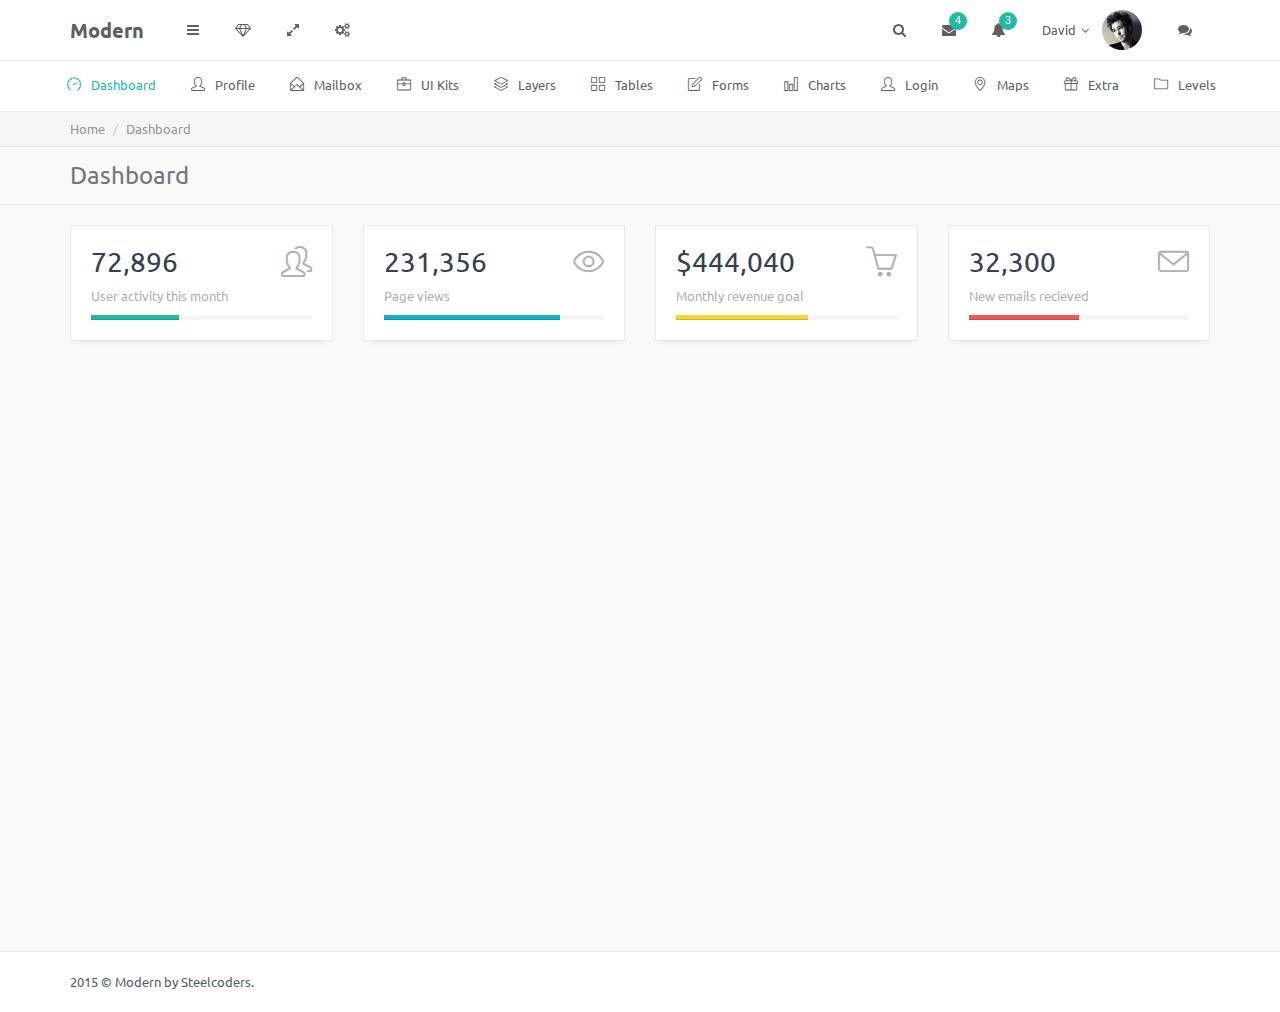
==== commit 097d8521: "Update index.html" ====
--- a/index.html
+++ b/index.html
@@ -6,6 +6,21 @@
 		
 		<!-- Title -->
 		<title>Modern | Admin Dashboard Template</title>
+	
+	<!-- google color header on chrome for android-->
+	
+	   <meta name="theme-color" content="#6699ff">
+
+        <link rel="icon" sizes="192x192" href="#">
+      
+<!-- multiple icons for IE -->
+<meta name="msapplication-square310x310logo" content="icon_largetile.png">
+
+<!-- reuse same icon for Safari -->
+<link rel="apple-touch-icon" href="ios-icon.png">
+
+<meta name="apple-mobile-web-app-status-bar-style" content="#6699ff">
+
 		
 		<meta content="width=device-width, initial-scale=1" name="viewport"/>
 		<meta charset="UTF-8">
@@ -539,4 +554,4 @@
 	</body>
 
 <!-- Mirrored from lambdathemes.in/admin2/index.html by HTTrack Website Copier/3.x [XR&CO'2013], Tue, 17 May 2016 01:56:05 GMT -->
-</html>+</html>
